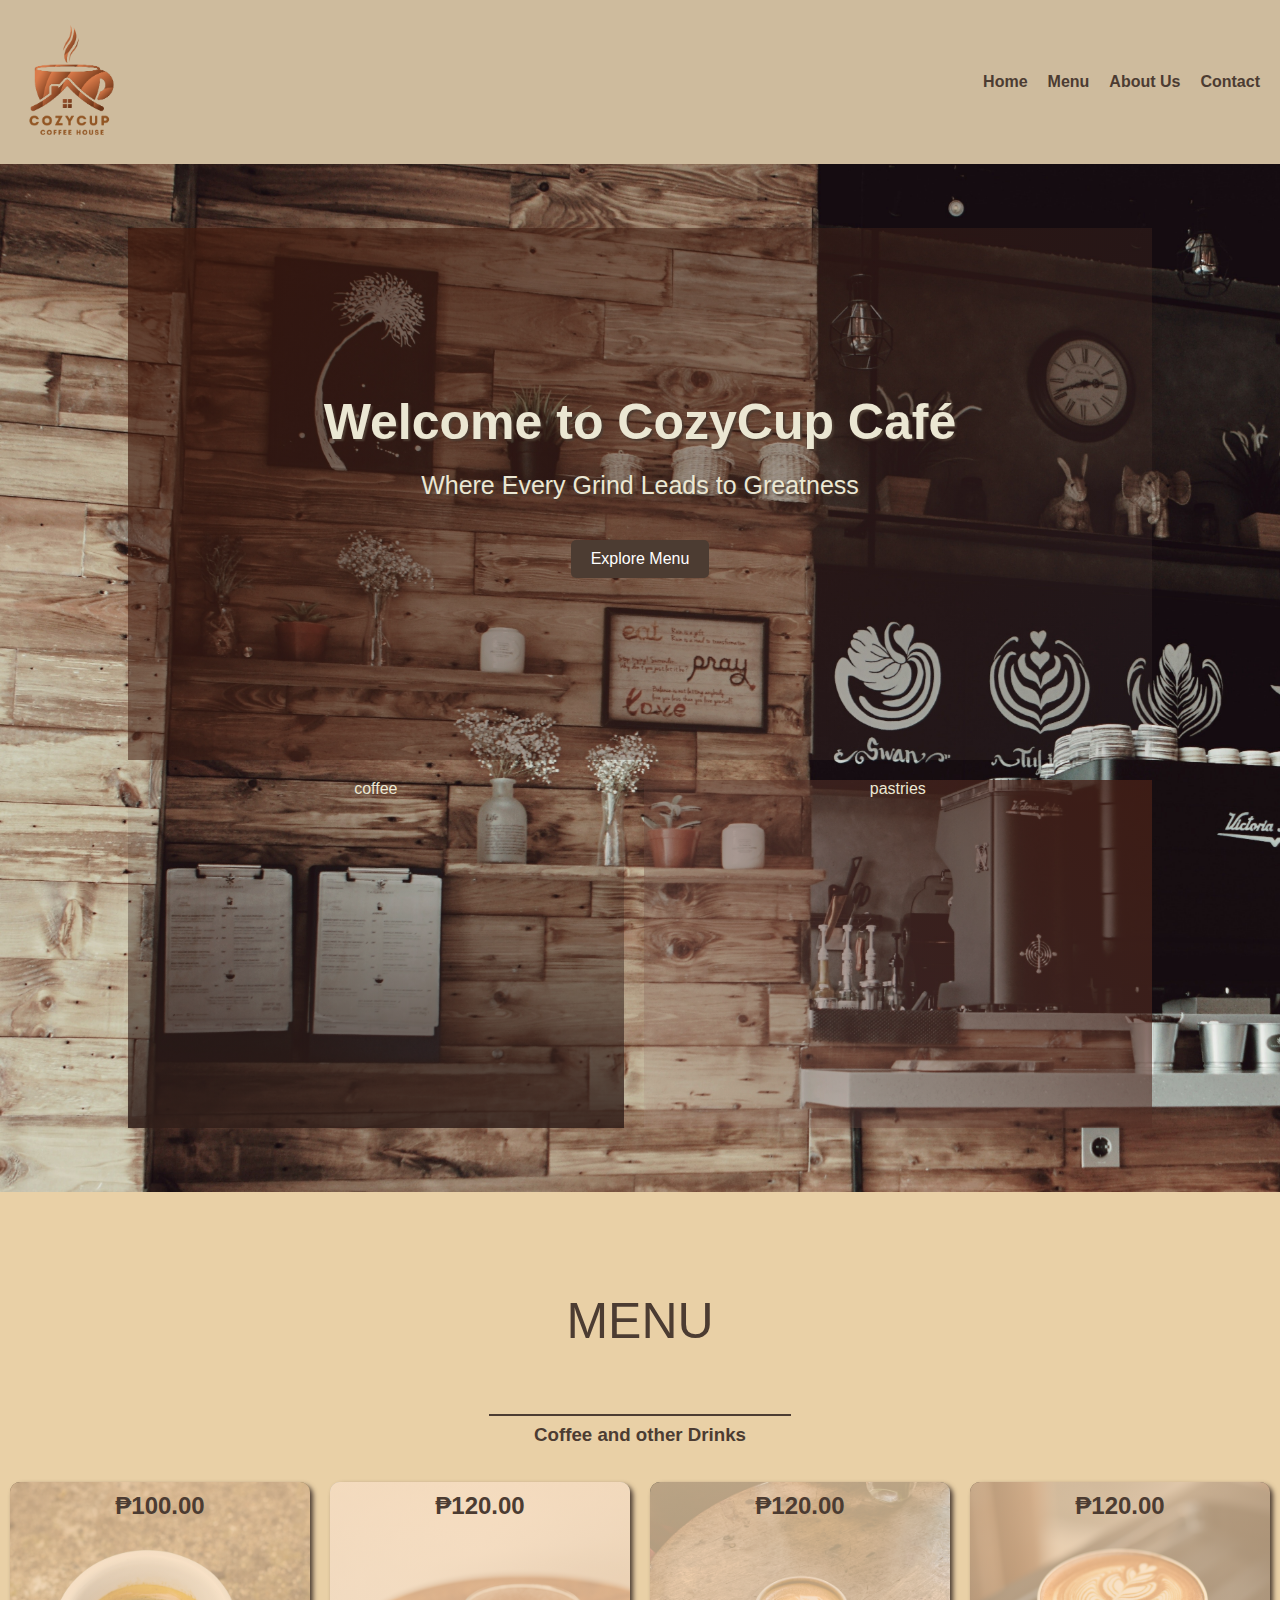
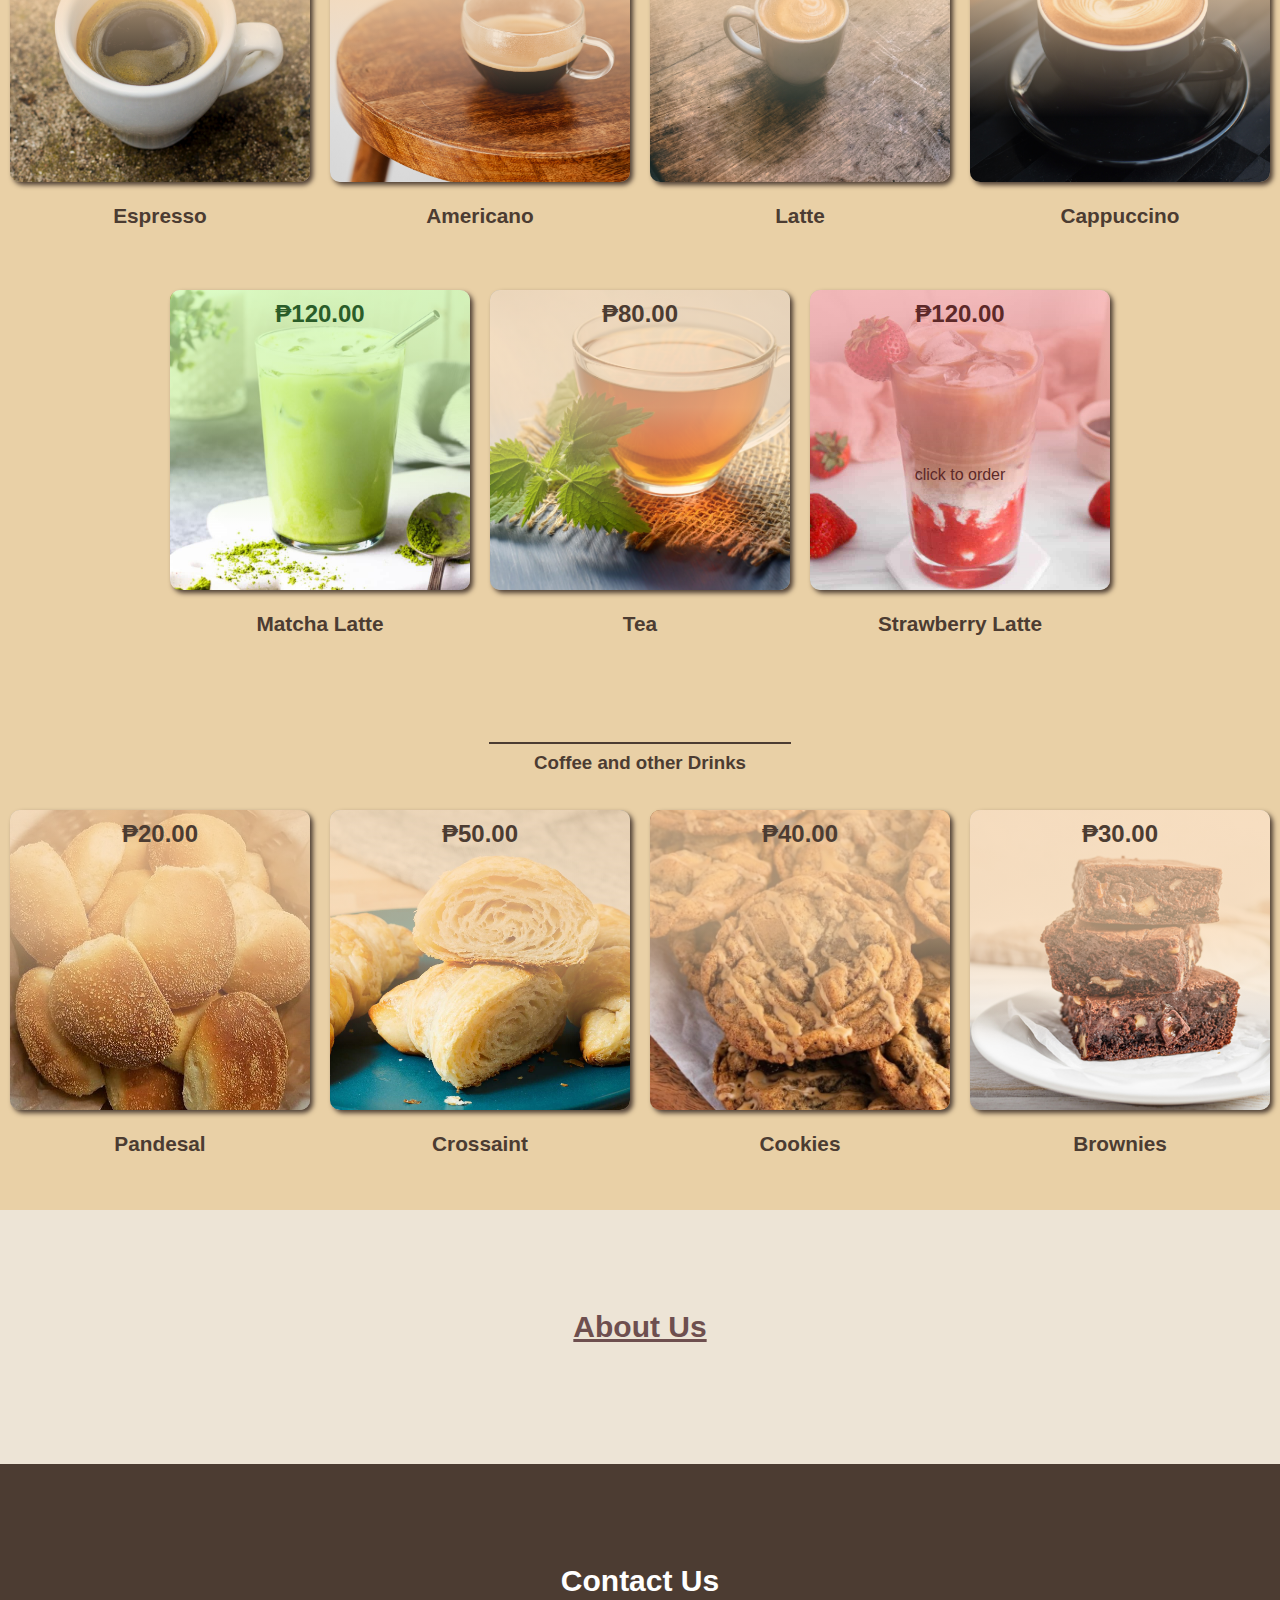
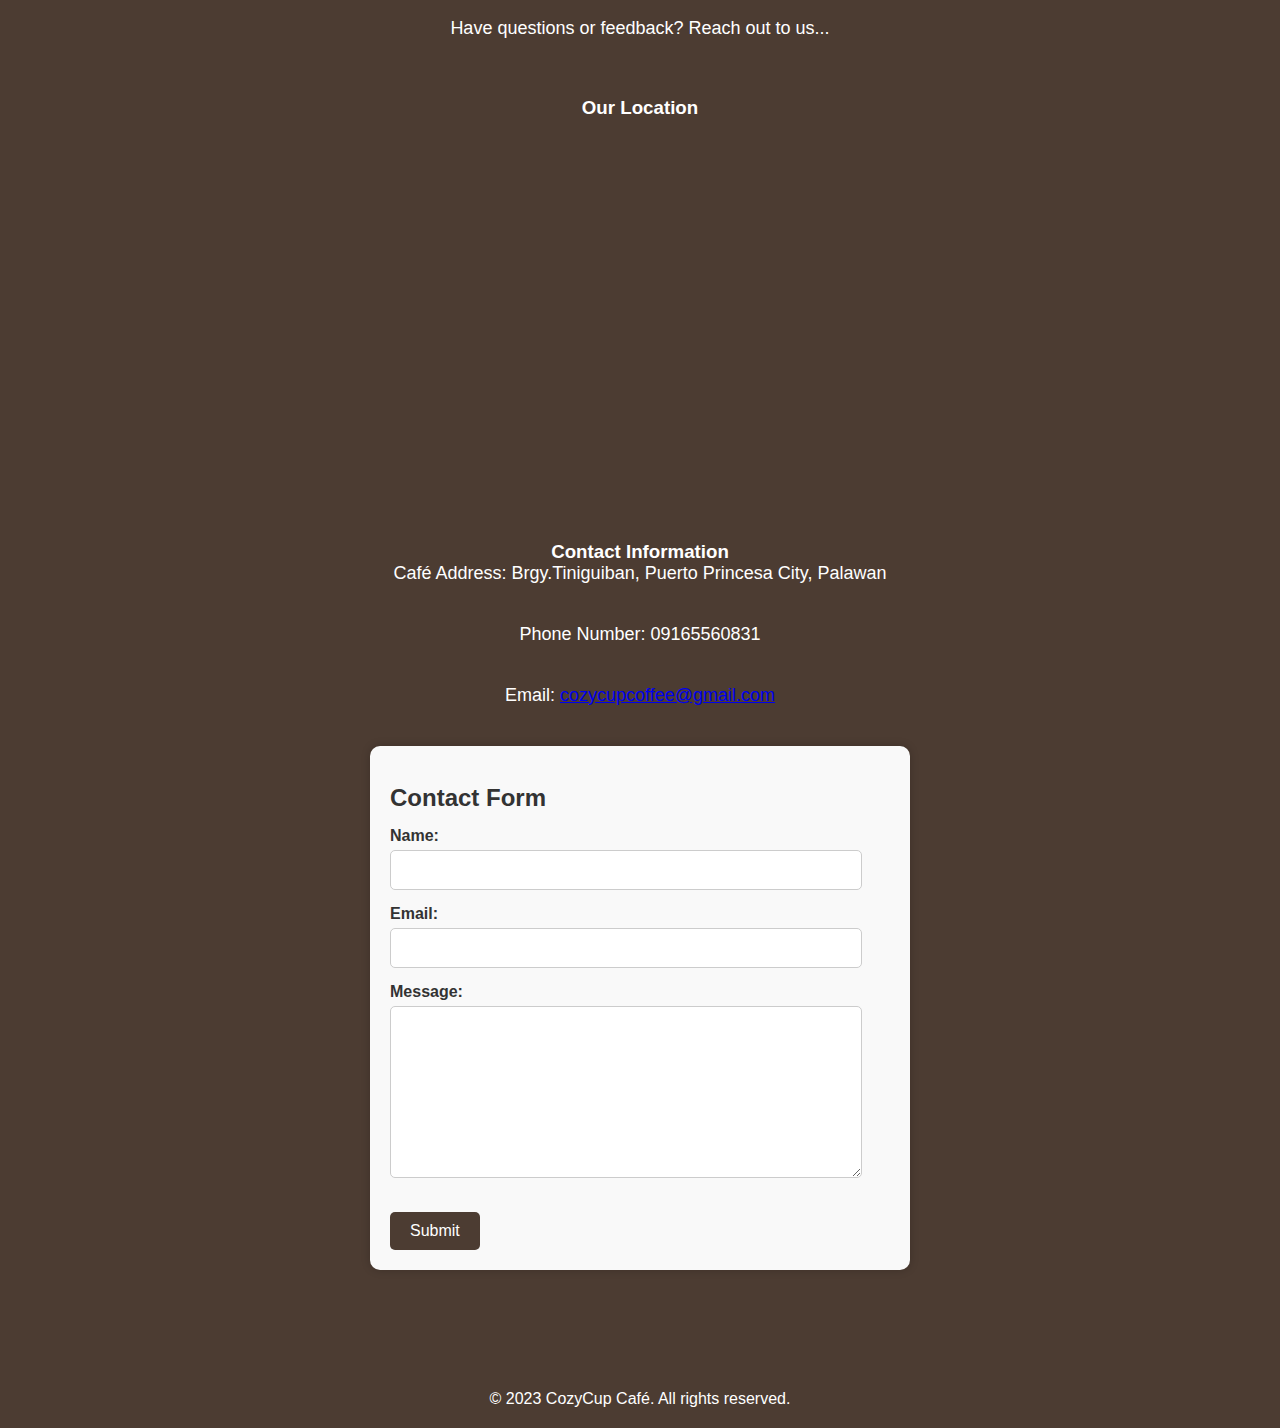
==== index.html @ 3775c86b "test feature" ====
<!DOCTYPE html>
<html lang="en">
<head>
    <meta charset="UTF-8">
    <meta name="viewport" content="width=device-width, initial-scale=1.0">
    <link rel="stylesheet" href="css/styles.css">
    <title>CozyCup Café</title>
    <script src="script.js"></script>
</head>
<body>
    <header>
        <nav>
            <div class="logo">
                <img src="img/logo.png" alt="CozyCup Café Logo">
            </div>
            <ul>
                <li><a href="#home">Home</a></li>
                <li><a href="#menu">Menu</a></li>
                <li><a href="#about">About Us</a></li>
                <li><a href="#contact">Contact</a></li>
            </ul>
        </nav>
    </header>

    <section id="home" class="hero">
        <div class="home_section home_text">
            <h1>Welcome to CozyCup Café</h1>
            <p>Where Every Grind Leads to Greatness</p>
            <a href="#menu" class="cta-button">Explore Menu</a><br>
        </div>
        <div class="home_section home_coffee">
            coffee
        </div>
        <div class="home_section home_pastries">
            pastries
        </div>
    </section>

    <section id="menu" class="menu">
        <h2>MENU</h2>
        <div class="items">
            <br><br>
            <hr class="divider">
            <h3>Coffee and other Drinks</h3>
            <br><br>
            <div class="item_group">

                <div class="item" onclick="showOnClick('espresso')">
                    <img class="menu_img" src="img/menu/espresso.jpg">
                    <div class="item_label">
                            <p class="price">₱100.00</p><br>
                            <p class="description">Concentrated coffee shot brewed by forcing hot water through finely-ground coffee beans<br><br>click to order</p>
                    </div>
                    <div class="option" id="espresso" onclick="alertOrder('espresso')">
                        <div class="option_btn btn_hot">hot</div>
                        <div class="option_btn btn_iced">iced</div>
                    </div>
                    <br><br><p class="item_name">Espresso</p>
                </div>
                <div class="item" onclick="showOnClick('americano')">

                    <img class="menu_img" src="img/menu/americano.jpg">
                    <div class="item_label">
                        <p class="price">₱120.00</p><br>
                        <p class="description">Created by adding hot water to espresso, resulting in a milder flavor<br><br>click to order</p>
                    </div>
                    <div class="option" id="americano" onclick="alertOrder('americano')">
                        <div class="option_btn btn_hot">hot</div>
                        <div class="option_btn btn_iced">iced</div>
                    </div>
                    <br><br><p class="item_name">Americano</p>
                </div>
                <div class="item" onclick="showOnClick('latte')">
                    <img class="menu_img" src="img/menu/latte.jpg">
                    <div class="item_label">
                        <p class="price">₱120.00</p><br>
                        <p class="description">Consists of espresso and a larger amount of steamed milk, usually with a small layer of milk foam<br><br>click to order</p>
                    </div>
                    <div class="option" id="latte" onclick="alertOrder('latte')">
                        <div class="option_btn btn_hot">hot</div>
                        <div class="option_btn btn_iced">iced</div>
                    </div>
                    <br><br><p class="item_name">Latte</p>
                </div>
                <div class="item" onclick="showOnClick('cappuccino')">
                    <img class="menu_img" src="img/menu/cappuccino.jpg">
                    <div class="item_label">
                        <p class="price">₱120.00</p><br>
                        <p class="description">Made with equal parts of espresso, steamed milk, and milk foam, offering a balanced and frothy texture<br><br>click to order</p>
                    </div>
                    <div class="option" id="cappuccino" onclick="alertOrder('cappuccino')">
                        <div class="option_btn btn_hot">hot</div>
                        <div class="option_btn btn_iced">iced</div>
                    </div>
                    <br><br><p class="item_name">Cappuccino</p>
                </div>
            </div>
            <br><br><br><br><br><br>
            <div class="item_group">

                <div class="item" onclick="showOnClick('matcha_latte')">
                    <img class="menu_img" src="img/menu/matcha_latte.jpg">
                    <div class="item_label" style="color:#2a5d29 ; background-image: linear-gradient(rgba(205, 251, 173, 0.7), rgba(203, 241, 157, 0.65), rgba(234, 251, 173, 0));
                    ;">
                            <p class="price">₱120.00</p><br>
                            <p class="description">Made from matcha powder and milk. Matcha is a finely ground, vibrant green tea powder made from shade-grown tea leaves <br><br>click to order</p>
                    </div>
                    <div class="option" id="matcha_latte" onclick="alertOrder('matcha_latte')" style="background-color: #2a5d2998; color: #c0ffb0">
                        ORDER
                    </div>
                    <br><br><p class="item_name">Matcha Latte</p>
                </div>
                <div class="item" onclick="showOnClick('tea')">
                    <img class="menu_img" src="img/menu/tea.jpg">
                    <div class="item_label">
                            <p class="price">₱80.00</p><br>
                            <p class="description">Beverage made by steeping dried tea leaves or herbal blends in hot water. It has been enjoyed for centuries<br><br>click to order</p>
                    </div>
                    <div class="option" id="tea" onclick="alertOrder('matcha_latte')" style="background-color: #38220d98; color: #d1c09b">
                        ORDER
                    </div>
                    <br><br><p class="item_name">Tea</p>
                </div>
                <div class="item" onclick="showOnClick('strawberry_latte')">
                    <img class="menu_img" src="img/menu/starwberry_latte.jpg">
                    <div class="item_label" style="color:#5d2929 ; background-image: linear-gradient(rgba(251, 173, 173, 0.7), rgba(241, 157, 157, 0.65), rgba(251, 173, 173, 0));
                    ;">
                            <p class="price">₱120.00</p><br>
                            <p class="description"> Flavorful and colorful beverage that combines the essence of strawberries with the creamy texture of a traditional latte.</p> <br><br>click to order</p>
                    </div>
                    <div class="option" id="strawberry_latte" onclick="alertOrder('strawberry_latte')" style="background-color: #a0464698; color: #fdbebe">
                        ORDER
                    </div>
                    <br><br><p class="item_name">Strawberry Latte</p>
                </div>
            </div>
            <br><br><br><br><br><br>
            <br><br>
            <hr class="divider">
            <h3>Coffee and other Drinks</h3>
            <br><br>
            <div class="item_group">

                <div class="item" onclick="showOnClick('pandesal')">
                    <img class="menu_img" src="img/menu/pastry/pandesal.jpg">
                    <div class="item_label">
                            <p class="price">₱20.00</p><br>
                            <p class="description">Soft and slightly sweet bread roll that is often enjoyed as a breakfast item or a snack. It is typically made from simple ingredients such as flour, yeast, sugar, salt, and water. <br><br>click to order</p>
                    </div>
                    <div class="option" id="pandesal" onclick="alertOrder('pandesal')">
                        ORDER
                    </div>
                    <br><br><p class="item_name">Pandesal</p>
                </div>
                <div class="item" onclick="showOnClick('crossaint')">
                    <img class="menu_img" src="img/menu/pastry/crossaint.jpg">
                    <div class="item_label">
                            <p class="price">₱50.00</p><br>
                            <p class="description">Flaky and buttery pastry that originated in France. It is known for its distinctive crescent shape and delicious, layered texture. Croissants are a popular breakfast item and pastry around the world. <br><br>click to order</p>
                    </div>
                    <div class="option" id="crossaint" onclick="alertOrder('crossaint')">
                        ORDER
                    </div>
                    <br><br><p class="item_name">Crossaint</p>
                </div>
                <div class="item" onclick="showOnClick('cookies')">
                    <img class="menu_img" src="img/menu/pastry/cookies.jpg">
                    <div class="item_label">
                            <p class="price">₱40.00</p><br>
                            <p class="description">Baked treats that come in a variety of flavors, textures, and shapes. They are a popular dessert and snack option enjoyed by people of all ages around the world. <br><br>click to order</p>
                    </div>
                    <div class="option" id="cookies" onclick="alertOrder('cookies')">
                        ORDER
                    </div>
                    <br><br><p class="item_name">Cookies</p>
                </div>
                <div class="item" onclick="showOnClick('brownies')">
                    <img class="menu_img" src="img/menu/pastry/brownies.jpg">
                    <div class="item_label">
                            <p class="price">₱30.00</p><br>
                            <p class="description">Baked dessert that are known for their rich, fudgy, and chocolatey flavor. They are typically characterized by their dense and moist texture. <br><br>click to order</p>
                    </div>
                    <div class="option" id="brownies" onclick="alertOrder('brownies')">
                        ORDER
                    </div>
                    <br><br><p class="item_name">Brownies</p>
                </div>
            </div>
        </div>
    </section>

    <section id="about" class="about">
        <h2><a href="about.html" style="color: rgb(110, 79, 79); text-decoration: none;"><u>About Us</u></a></h2>
    </section>
    

    <section id="contact" class="contact">
        <h2>Contact Us</h2>
        <p>Have questions or feedback? Reach out to us...</p>

        <section id="location" class="location">
            <br>
            <h3>Our Location</h3>
            <div class="map">
                <iframe src="https://www.google.com/maps/embed?pb=!1m18!1m12!1m3!1d1196.7706620852528!2d118.7338401246605!3d9.778127003080304!2m3!1f0!2f0!3f0!3m2!1i1024!2i768!4f13.1!3m3!1m2!1s0x33b56308fbe5d3b9%3A0xa88cba1de1384e9a!2sInformation%20Technology%20Building%2C%20Palawan%20State%20University%20Main%20Campus%2C%20Puerto%20Princesa%2C%205300%20Palawan!5e0!3m2!1sen!2sph!4v1693116958737!5m2!1sen!2sph" width="400" height="400" style="border:0;" allowfullscreen="" loading="lazy" referrerpolicy="no-referrer-when-downgrade"></iframe>
            </div>
        </section>

        <section id="contact-info" class="contact-info">
            <br>
            <h3>Contact Information</h3>
            <p>Café Address: Brgy.Tiniguiban, Puerto Princesa City, Palawan</p>
            <p>Phone Number: 09165560831</p>
            <p>Email: <a href="mailto:cozycupcoffee@gmail.com">cozycupcoffee@gmail.com</a></p>
        </section>

        <section id="contact-form" class="contact-form">
            <br>
            <h3>Contact Form</h3>
            <form action="your-server-script.php" method="post">
                <label for="name">Name:</label>
                <input type="text" id="name" name="name" required>
                <br>

                <label for="email">Email:</label>
                <input type="email" id="email" name="email" required>
                <br>

                <label for="message">Message:</label>
                <textarea id="message" name="message" rows="4" required></textarea>
                <br>

                <button type="submit">Submit</button>
            </form>
        </section>
    </section>

    <footer>
        <p>&copy; 2023 CozyCup Café. All rights reserved.</p>
    </footer>
</body>
</html>
---- css/styles.css ----
/* Reset some default styles */
body, h1, h2, h3, p, ul, li {
    margin: 0;
    padding: 0;
}

body {
    font-family: Arial, sans-serif;
    background-color: #f8f2e0;
    color: #4c3c32;
}

header {
    background-color: #cebb9d;
    box-shadow: 0 2px 5px rgba(0, 0, 0, 0.1);
    padding: 20px;
}

nav {
    display: flex;
    justify-content: space-between;
    align-items: center;
}

.logo img {
    max-width: 100px;
}

nav ul {
    list-style: none;
    display: flex;
    gap: 20px;
}

nav a {
    text-decoration: none;
    color: #4c3c32;
    font-weight: bold;
    transition: color 0.3s;
}

nav a:hover {
    color: #7e685b;
}

.hero {
    text-align: center;
    padding: 150px 0;
    background-image: url('../img/hero-bg.jpg');
    background-size: cover;
    color: rgb(235, 231, 211);
    height: 100vh;
}
/* Panolino Home start*/
.hero{
    display: grid;
    row-gap: 20px;
    column-gap: 20px;
    padding: 5% 10% 5% 10%;
}
.home_section{
    width: 30%;
}
.home_text{
    grid-column-start: 1;
    grid-column-end: 3;
    grid-row: 1;
    width: 100%;
    height: 100%;
    display: flex;
    flex-direction: column;
    justify-content: center;
    align-items: center;

    background-image: linear-gradient(-45deg,rgba(101, 93, 90, 0.124), rgba(63, 26, 14, 0.746));
}
.home_coffee{
    grid-column: 1;
    grid-row: 2;
    width: 100%;
    height:100%;

    background-image: linear-gradient(rgba(132, 120, 114, 0), rgba(48, 30, 25, 0.851));
}
.home_pastries{
    grid-column: 2;
    grid-row: 2;
    width: 100%;
    height: 100%;

    
    background-image: linear-gradient(45deg,rgba(179, 148, 140, 0.198), rgba(69, 31, 22, 0.815));
}

/* Panolino Home end */
.hero h1 {
    font-size: 50px;
    margin-bottom: 20px;
    text-shadow: 2px 2px 2px #4c3c32;
}

.hero p {
    font-size: 25px;
    margin-bottom: 40px;
    text-shadow: 2px 2px 2px #4c3c32;
}

.cta-button {
    display: inline-block;
    padding: 10px 20px;
    background-color: #4c3c32;
    color: white;
    text-decoration: none;
    border-radius: 5px;
}

.cta-button:hover {
    background-color: #7e685b;
}

.menu {
    height: fit-content;
    padding: 100px 0;
    text-align: center;
    background-color: #e9d0a6;

}

.menu h2 {
    font-size: 50px;
    margin-bottom: 20px;
    font-weight: 100;
}

/* Panolino MENU start*/

.items{
    /*  */
}
.item_group{
    display: flex;
    flex-direction: row;
    justify-content: center;
}
.item{
    position: relative;
    height: 300px;
    width: 300px;
    background-color: #4c3c3245;
    margin: 0 10px 0 10px;
    box-shadow: 3px 3px 5px#4c3c32;
    border-radius: 10px;
}
.menu_img{
    width: 100%;
    border-radius: 10px;

    overflow: hidden;
    position: relative;

    transition: transform 500ms ease-in-out;
}
.item_name{
    font-size: 1.3rem;
    font-weight: bold;
}
/* TEXTS start */
.item_label{
    height: 75%;
    width: 100%;
    border-radius: 10px;

    position: absolute;
    top: 0;
    left: 0;
    z-index: 1;

    background-image: linear-gradient(rgba(251, 215, 173, 0.7), rgba(251, 215, 173, 0.65), rgba(251, 215, 173, 0.0));

    display: flex;
    flex-direction: column;
    padding-top: 10px;
}
.price{
    font-size: 1.5rem;
    font-weight: 600;
}
.description{
    font-size: 1.1rem;
    opacity: 0;
}
.option{
    height: 25%;
    width: 100%;
    border-radius: 10px;

    position: absolute;
    bottom: 0;
    left: 0;
    z-index: 1;

    background-color: #805e3cac;
    color: #e9d1aa;
    font-weight: bold;

    display: none;
    flex-direction: row;
    justify-content: space-evenly;
    align-items: center;
}
.option_btn{
    width: 20%;
    height: 60%;
    display: flex;
    align-items: center;
    justify-content: center;
    border-radius: 5px 5px 20px 20px;
    transition-duration: 2500ms;
    transition-timing-function: cubic-bezier();
}
.option_btn:hover{
    box-shadow: inset 0 -35px 0 rgba(93, 71, 42, 0.819);
    color: #f8f2e0;
}
.btn_hot{
    background-color: #fff0cc;
    color: rgb(228, 179, 93);
}
.btn_iced{
    background-color: #ffe5cb;
    color: rgb(124, 162, 152);
}
/* TEXTS end */
/* Menu label animation start*/

/* IMPLEMENTATION */

.item:hover .description{
    animation-name: full_opacity;
    animation-duration: 1000ms;
    animation-timing-function: cubic-bezier();
    animation-fill-mode: forwards;
}

.item:hover .menu_img{
    animation-name: lower_image_saturation;
    animation-duration: 1000ms;
    animation-fill-mode: forwards;
}

/* ANIMATION */

@keyframes full_opacity {
    from {opacity: 0;}
    to {opacity: 1;}
}

@keyframes lower_image_saturation {
    from {filter: saturate(100%);}
    to {filter: saturate(30%);}
}
@keyframes increase_size {
    from {height: 300px; width: 300px;}
    to {height: 310px; width: 310px}
}

/* Menu label animation end*/

.divider{
    width: 300px;
    border: 1px solid #4c3c32;
}

/* Panolino MENU end */

.about {
    padding: 100px 0;
    text-align: center;
    background-color: #ede4d6;
}

.about h2 {
    font-size: 30px;
    margin-bottom: 20px;
}

.about p {
    font-size: 18px;
    max-width: 800px;
    margin: 0 auto;
}

.contact {
    padding: 100px 0;
    text-align: center;
    background-color: #4c3c32;
    color: white;
}

.contact h2 {
    font-size: 30px;
    margin-bottom: 20px;
}

.contact p {
    font-size: 18px;
    margin-bottom: 40px;
}

/* Contact Form Styling */
/* Contact Form Styling */
.contact-form {
    background-color: #f9f9f9;
    padding: 20px;
    border-radius: 10px;
    box-shadow: 0px 0px 10px rgba(0, 0, 0, 0.2);
    text-align: left; /* Align form elements to the left */
    max-width: 500px; /* Adjust the maximum width as needed */
    margin: 0 auto; /* Center the form horizontally */
}

.contact-form h3 {
    font-size: 24px;
    margin-bottom: 15px;
    color: #333;
}

.contact-form label {
    display: block;
    margin-bottom: 5px;
    font-weight: bold;
    color: #333;
}

.contact-form input[type="text"],
.contact-form input[type="email"],
.contact-form textarea {
    width: 90%;
    padding: 10px;
    margin-bottom: 15px;
    border: 1px solid #ccc;
    border-radius: 5px;
    font-size: 16px; /* Increase font size for better readability */
}

.contact-form textarea {
    resize: vertical;
    min-height: 150px; /* Set a minimum height for the textarea */
}

.contact-form button {
    background-color: #4c3c32;
    color: white;
    border: none;
    padding: 10px 20px;
    border-radius: 5px;
    cursor: pointer;
    transition: background-color 0.3s ease;
    font-size: 16px; /* Increase font size for better readability */
}

.contact-form button:hover {
    background-color: #7e685b;
}

/* Style the form submit button as a block element for better alignment */
.contact-form button[type="submit"] {
    display: block;
    margin-top: 15px;
}


footer {
    background-color: #4c3c32;
    color: white;
    text-align: center;
    padding: 20px 0;
}



/* design for the "Back to Home" button for About us page*/
.back-button {
    display: inline-block;
    padding: 10px 20px;
    background-color: #4c3c32;
    color: white;
    text-decoration: none;
    border: none;
    border-radius: 5px;
    cursor: pointer;
    transition: background-color 0.3s ease, color 0.3s ease;
    margin-top: 20px;
}

.back-button a {
    text-decoration: none;
    color: white;
}

.back-button:hover {
    background-color: #7e685b;
    color: black; /* this Changes font color to black on hover */
}

/* Text alignment for paragraphs and lists */
.about p,
.about ul,
.about li {
    text-align: justify;
}
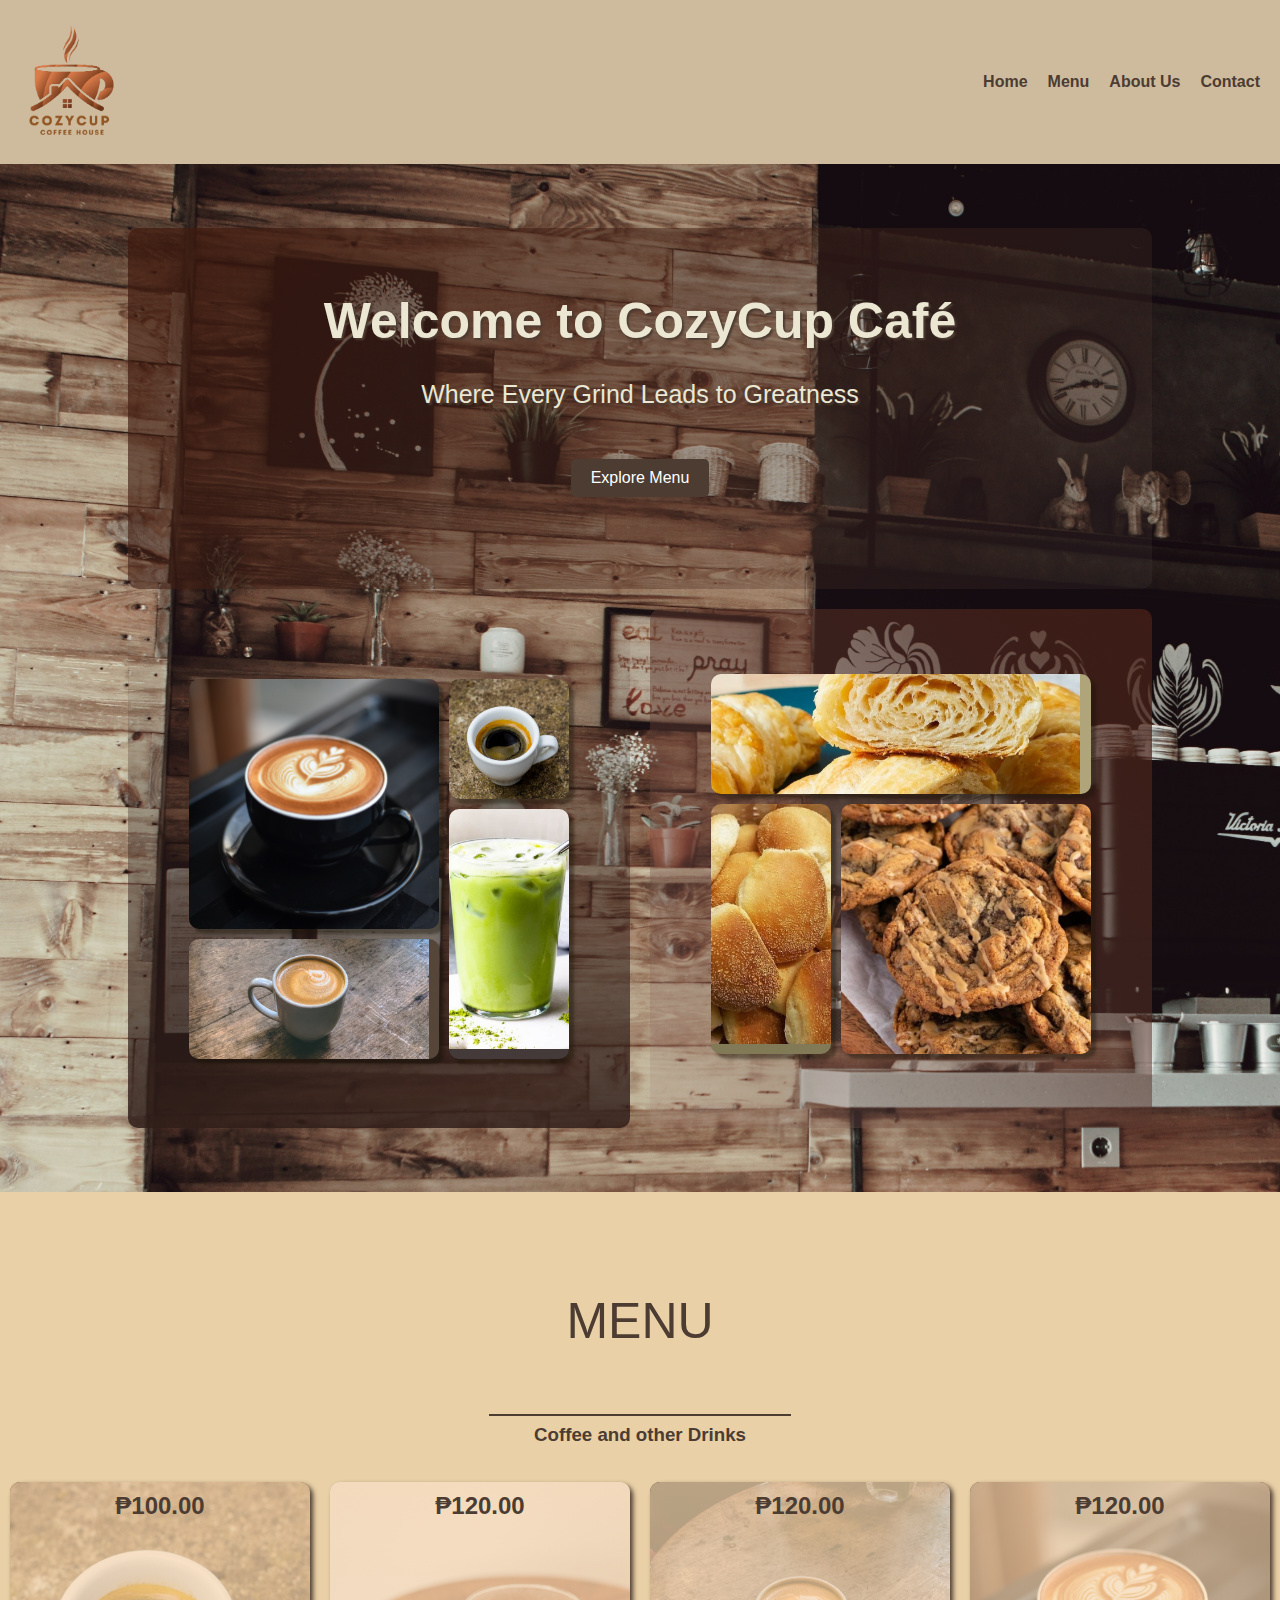
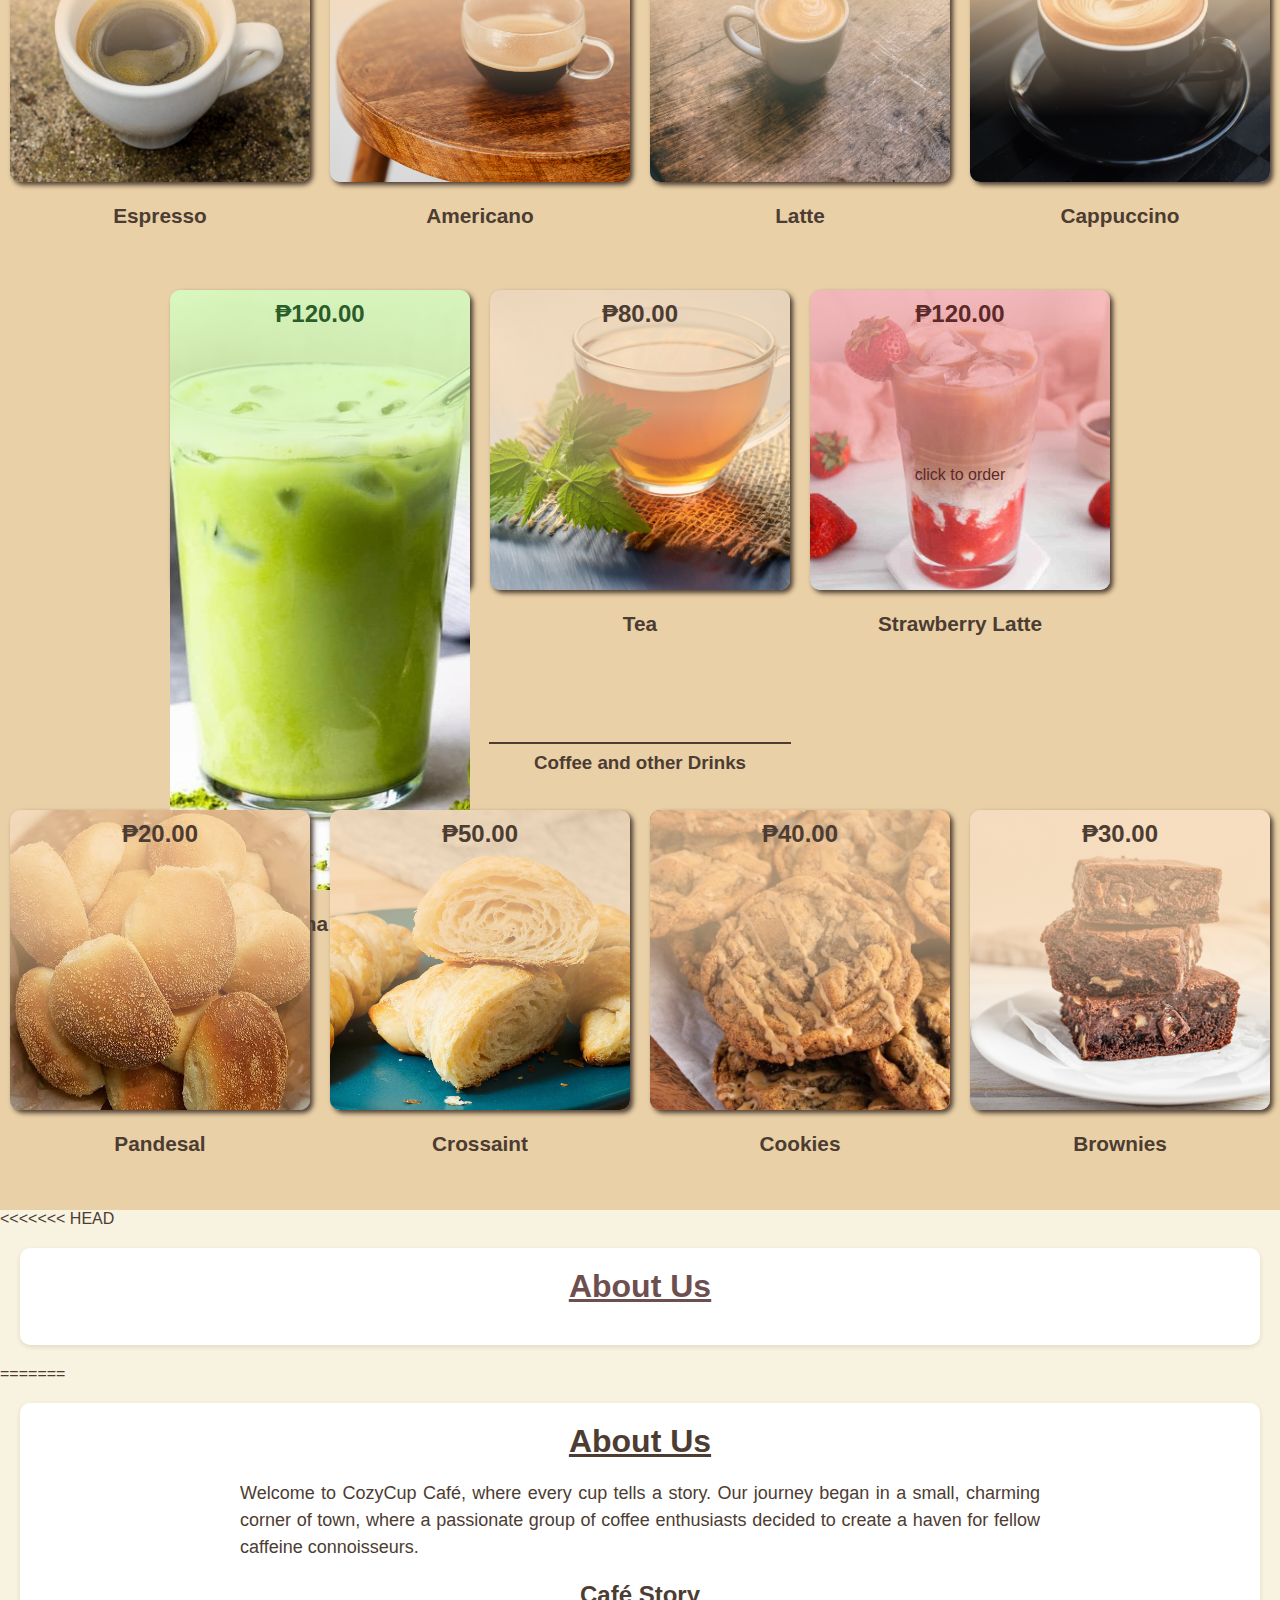
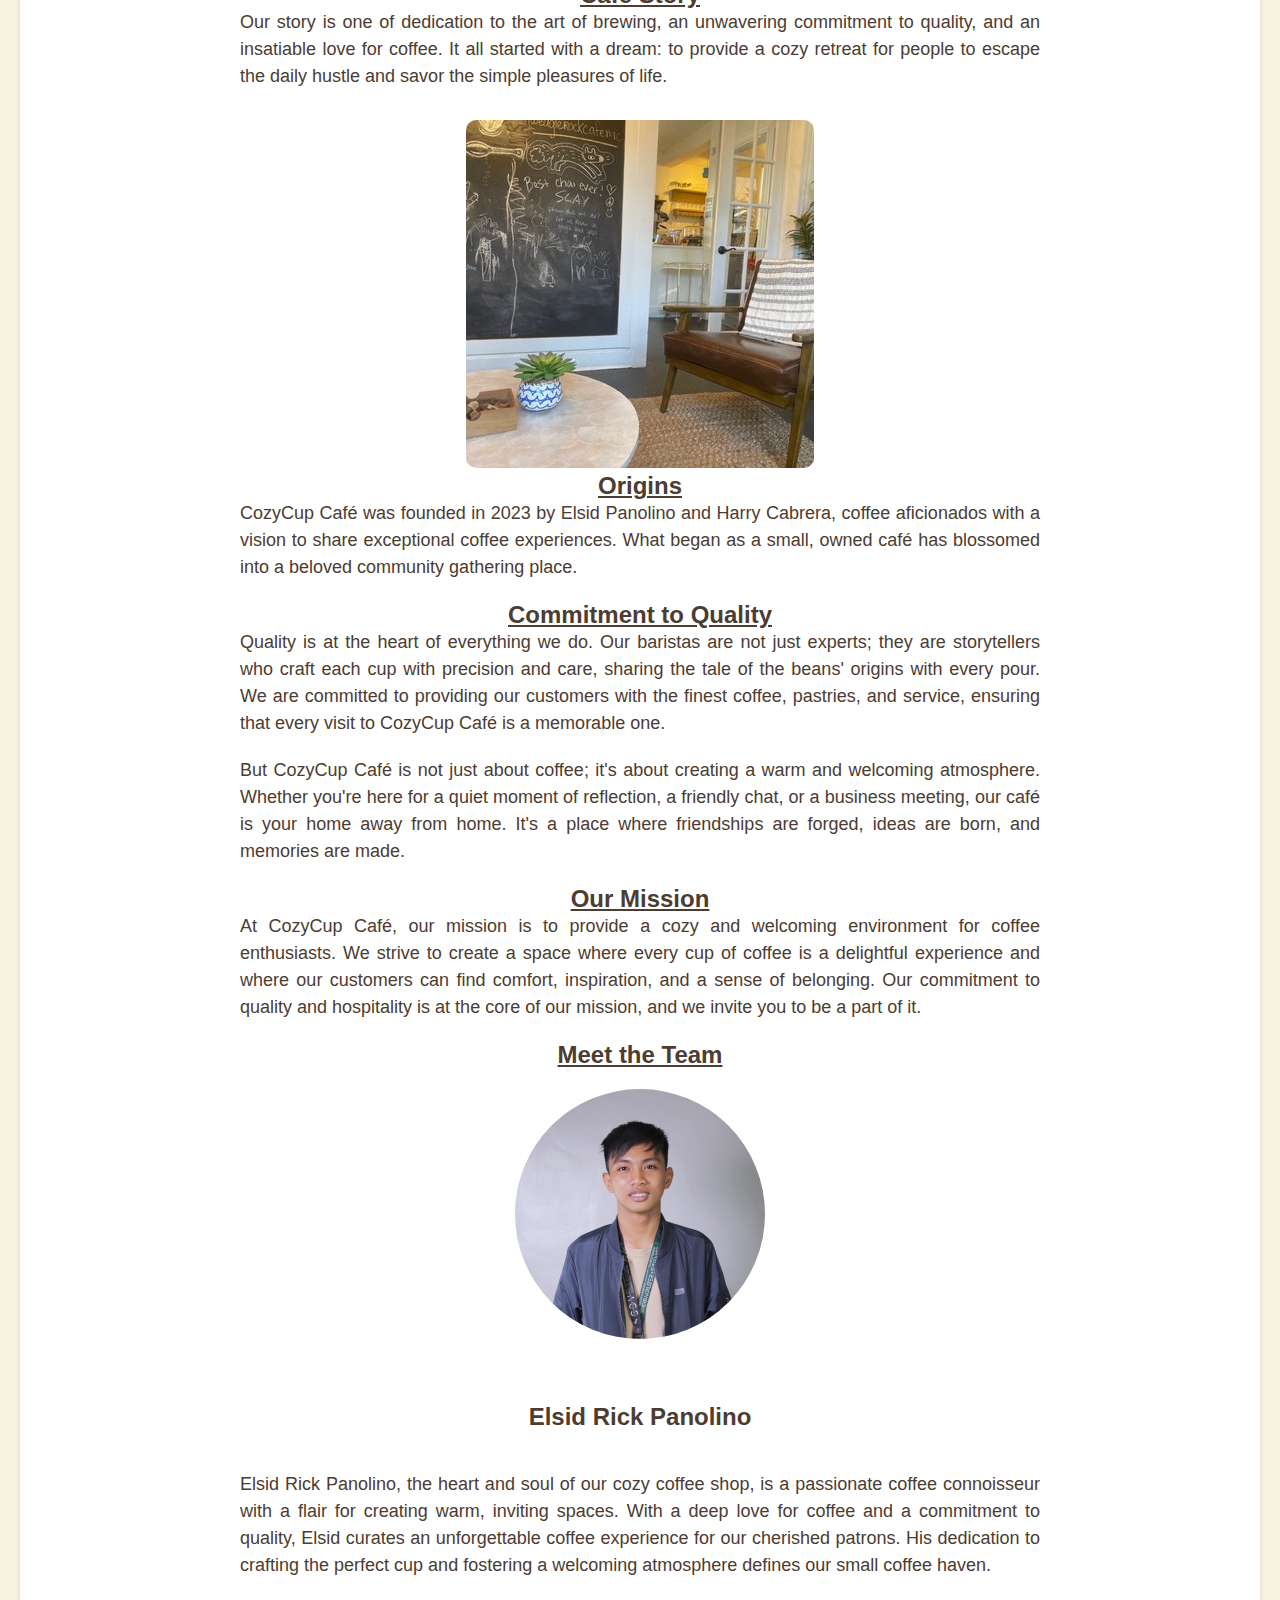
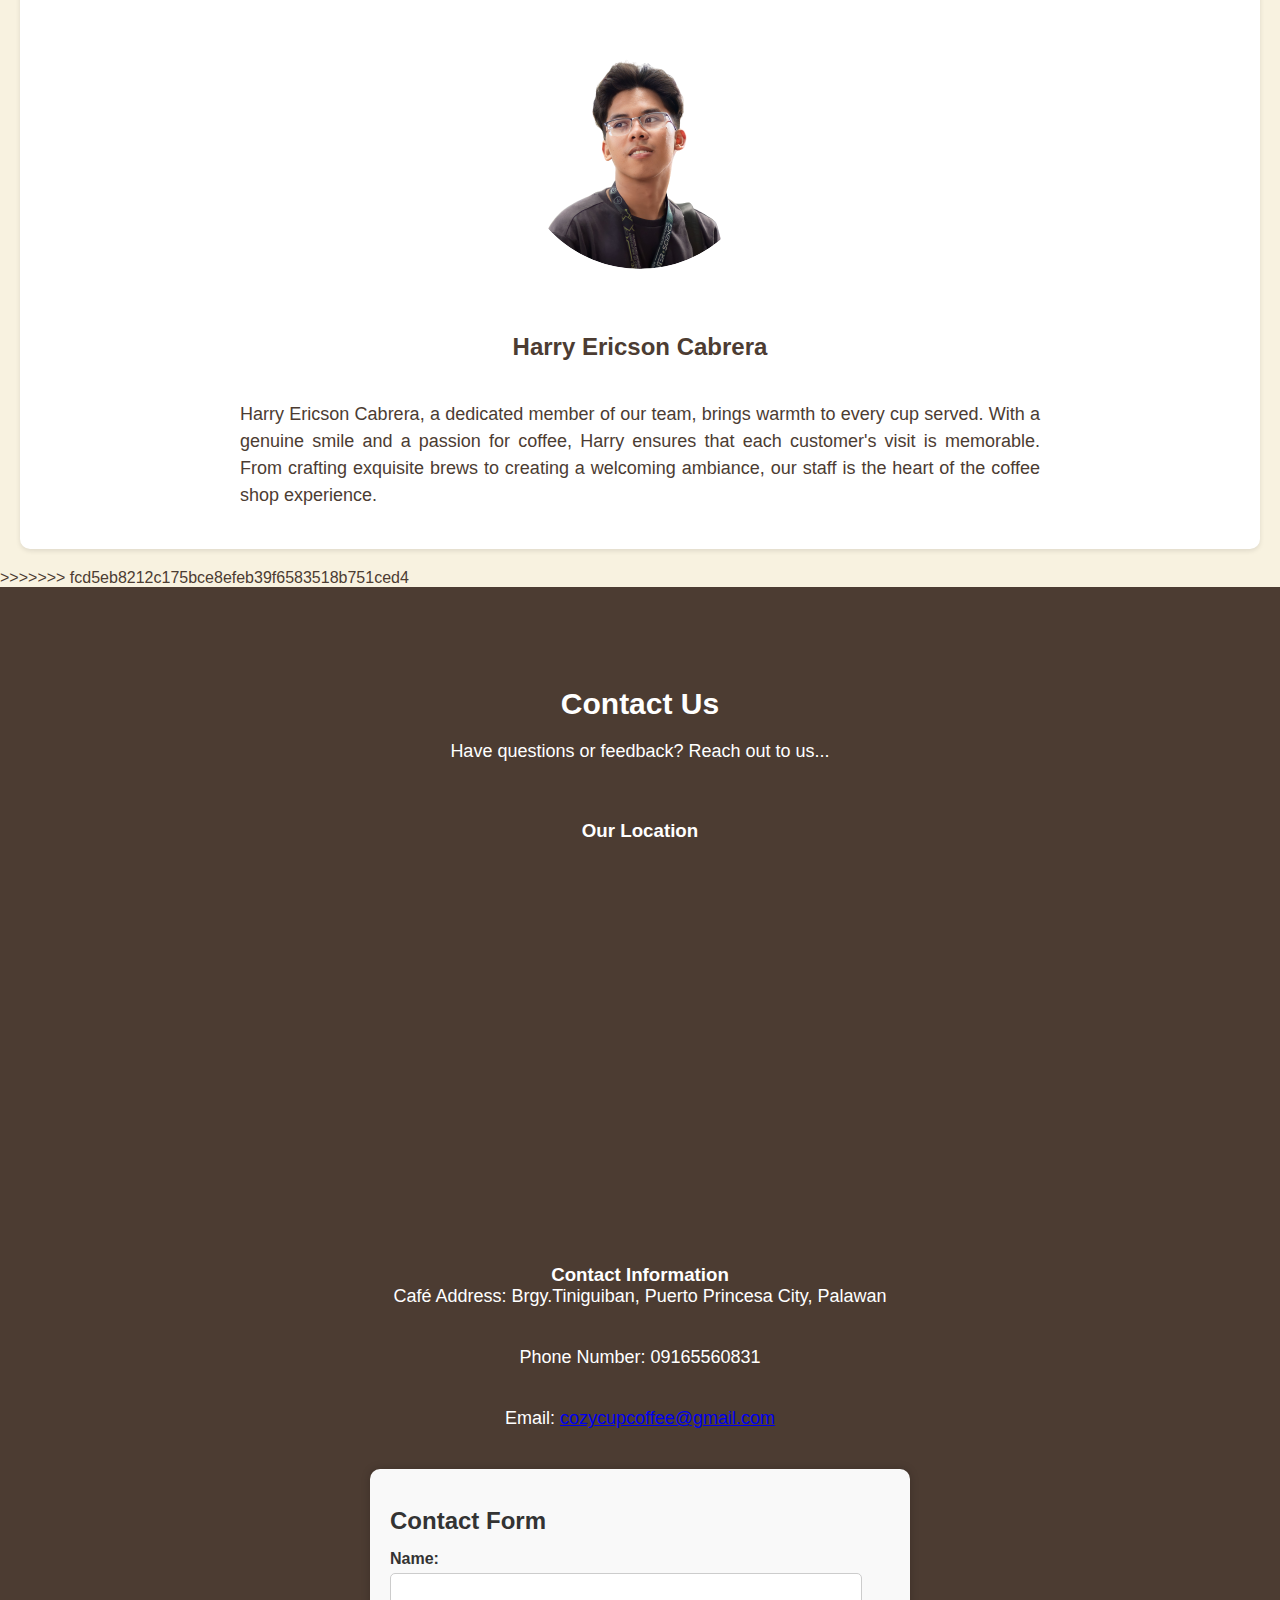
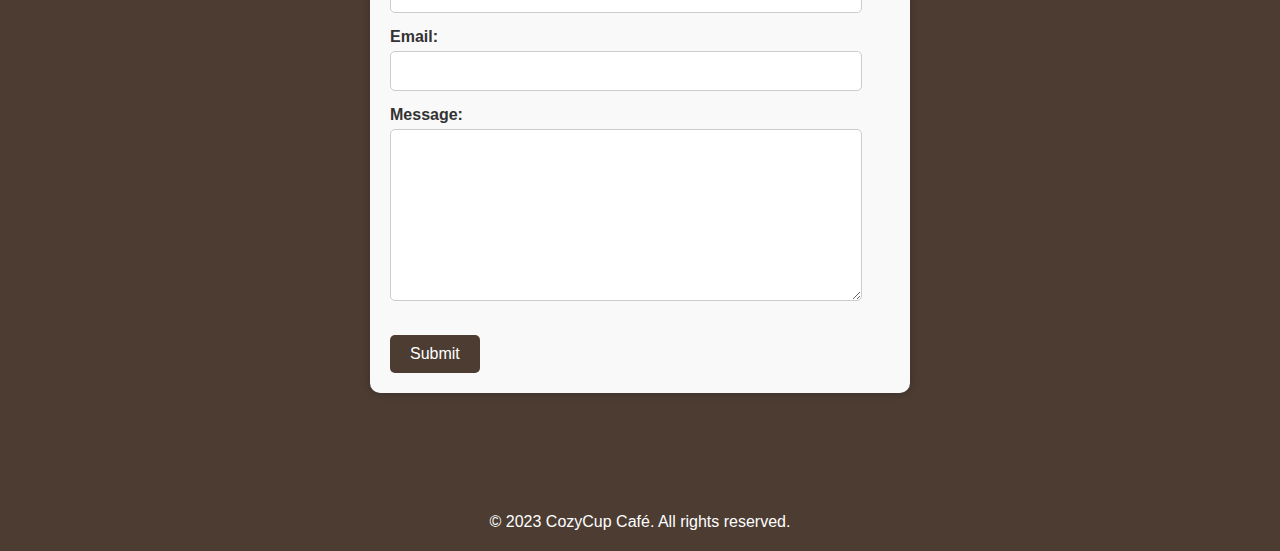
==== commit 1d1af1be: "Add products in home" ====
--- a/index.html
+++ b/index.html
@@ -7,6 +7,7 @@
     <title>CozyCup Café</title>
     <script src="script.js"></script>
 </head>
+<link rel="icon" type="image/png" href="img/logo.png">
 <body>
     <header>
         <nav>
@@ -29,10 +30,16 @@
             <a href="#menu" class="cta-button">Explore Menu</a><br>
         </div>
         <div class="home_section home_coffee">
-            coffee
-        </div>
-        <div class="home_section home_pastries">
-            pastries
+            <div class="home_img hm_img_c1"></div>
+            <div class="home_img hm_img_c2"></div>
+            <div class="home_img hm_img_c3"></div>
+            <div class="home_img hm_img_c4"></div>
+        </div>
+        <div class="home_section home_pastry">
+            <div class="home_img hm_img_p1"></div>
+            <div class="home_img hm_img_p2"></div>
+            <div class="home_img hm_img_p3"></div>
+            <div class="home_img hm_img_p4"></div>
         </div>
     </section>
 
@@ -189,9 +196,45 @@
         </div>
     </section>
 
+<<<<<<< HEAD
     <section id="about" class="about">
         <h2><a href="about.html" style="color: rgb(110, 79, 79); text-decoration: none;"><u>About Us</u></a></h2>
     </section>
+=======
+
+        <section class="about">
+            <h2>About Us</h2>
+            <p>Welcome to CozyCup Café, where every cup tells a story. Our journey began in a small, charming corner of town, where a passionate group of coffee enthusiasts decided to create a haven for fellow caffeine connoisseurs.</p>
+            
+            <h3>Café Story</h3>
+            <p>Our story is one of dedication to the art of brewing, an unwavering commitment to quality, and an insatiable love for coffee. It all started with a dream: to provide a cozy retreat for people to escape the daily hustle and savor the simple pleasures of life.</p>
+            
+            <img src="img/coffeeshop.jpg" alt="Coffee shop">
+            
+            <h3>Origins</h3>
+            <p>CozyCup Café was founded in 2023 by Elsid Panolino and Harry Cabrera, coffee aficionados with a vision to share exceptional coffee experiences. What began as a small, owned café has blossomed into a beloved community gathering place.</p>
+            
+            <h3>Commitment to Quality</h3>
+            <p>Quality is at the heart of everything we do. Our baristas are not just experts; they are storytellers who craft each cup with precision and care, sharing the tale of the beans' origins with every pour. We are committed to providing our customers with the finest coffee, pastries, and service, ensuring that every visit to CozyCup Café is a memorable one.</p>
+            
+            <p>But CozyCup Café is not just about coffee; it's about creating a warm and welcoming atmosphere. Whether you're here for a quiet moment of reflection, a friendly chat, or a business meeting, our café is your home away from home. It's a place where friendships are forged, ideas are born, and memories are made.</p>
+            
+            <h3>Our Mission</h3>
+            <p>At CozyCup Café, our mission is to provide a cozy and welcoming environment for coffee enthusiasts. We strive to create a space where every cup of coffee is a delightful experience and where our customers can find comfort, inspiration, and a sense of belonging. Our commitment to quality and hospitality is at the core of our mission, and we invite you to be a part of it.</p>
+            
+            <h3>Meet the Team</h3>
+            
+            <div class="team">
+                <img src="img/elsid.jpg" alt="Elsid" height="250">
+                <h5>Elsid Rick Panolino</h5>
+                <p>Elsid Rick Panolino, the heart and soul of our cozy coffee shop, is a passionate coffee connoisseur with a flair for creating warm, inviting spaces. With a deep love for coffee and a commitment to quality, Elsid curates an unforgettable coffee experience for our cherished patrons. His dedication to crafting the perfect cup and fostering a welcoming atmosphere defines our small coffee haven.</p>
+                
+                <img src="img/harry.png" alt="Harry" height="250">
+                <h5>Harry Ericson Cabrera</h5>
+                <p>Harry Ericson Cabrera, a dedicated member of our team, brings warmth to every cup served. With a genuine smile and a passion for coffee, Harry ensures that each customer's visit is memorable. From crafting exquisite brews to creating a welcoming ambiance, our staff is the heart of the coffee shop experience.</p>
+            </div>
+        </section>
+>>>>>>> fcd5eb8212c175bce8efeb39f6583518b751ced4
     
 
     <section id="contact" class="contact">
--- a/css/styles.css
+++ b/css/styles.css
@@ -60,6 +60,13 @@
 }
 .home_section{
     width: 30%;
+}
+.home_section{
+    width: 30%;
+    display: grid;
+    grid-template-columns: 1fr 1fr;
+    grid-template-rows: 1fr 1fr;
+    gap: 10px;
 }
 .home_text{
     grid-column-start: 1;
@@ -71,6 +78,7 @@
     flex-direction: column;
     justify-content: center;
     align-items: center;
+    border-radius: 10px;
 
     background-image: linear-gradient(-45deg,rgba(101, 93, 90, 0.124), rgba(63, 26, 14, 0.746));
 }
@@ -79,17 +87,29 @@
     grid-row: 2;
     width: 100%;
     height:100%;
+    border-radius: 10px;
 
     background-image: linear-gradient(rgba(132, 120, 114, 0), rgba(48, 30, 25, 0.851));
-}
-.home_pastries{
+    display: grid;
+    justify-content: center;
+    align-content: center;
+    grid-template-columns: 120px 120px 120px;
+    grid-template-rows: 120px 120px 120px;
+}
+.home_pastry{
     grid-column: 2;
     grid-row: 2;
     width: 100%;
     height: 100%;
-
+    border-radius: 10px;
     
     background-image: linear-gradient(45deg,rgba(179, 148, 140, 0.198), rgba(69, 31, 22, 0.815));
+
+    display: grid;
+    justify-content: center;
+    align-content: center;
+    grid-template-columns: 120px 120px 120px;
+    grid-template-rows: 120px 120px 120px;
 }
 
 /* Panolino Home end */
@@ -117,6 +137,93 @@
 .cta-button:hover {
     background-color: #7e685b;
 }
+
+.home_img{
+    border-radius: 10px;
+    box-shadow: 5px 5px 3px #1a14086e;
+}
+.hm_img_c1{
+    background-image: url("../img/menu/cappuccino.jpg");
+    background-color: #ffb300;
+    grid-row-start: 1;
+    grid-row-end: 3;
+    grid-column-start: 1;
+    grid-column-end: 3;
+
+    background-size: contain;
+    background-repeat: no-repeat;
+}
+.hm_img_c2{
+    background-image: url("../img/menu/espresso.jpg");
+    background-color: #00ffc3;
+    grid-row-start: 1;
+    grid-row-end: 2;
+    grid-column-start: 3;
+    grid-column-end: 4;
+
+    background-size: contain;
+    background-repeat: no-repeat;
+}
+.hm_img_c3{
+    background-image: url("../img/menu/latte2.jpg");
+    background-color: #564539;
+    grid-row-start: 3;
+    grid-row-end: 4;
+    grid-column-start: 1;
+    grid-column-end: 3;
+
+    background-size: contain;
+    background-repeat: no-repeat;
+}
+.hm_img_c4{
+    background-image: url("../img/menu/matcha_latte.jpg");
+    background-color: #453a3a;
+    grid-row-start: 2;
+    grid-row-end: 4;
+    grid-column-start: 3;
+    grid-column-end: 4;
+
+    background-size: contain;
+    background-repeat: no-repeat;
+}
+
+.hm_img_p1{
+    background-image: url("../img/menu/pastry/crossaint2.jpg");
+    background-color: #b0a47b;
+    grid-row-start: 1;
+    grid-row-end: 2;
+    grid-column-start: 1;
+    grid-column-end: 4;
+
+    background-size: contain;
+    background-repeat: no-repeat;
+}
+.hm_img_p2{
+    background-image: url("../img/menu/pastry/pandesal2.jpg");
+    background-color: #827956;
+    grid-row-start: 2;
+    grid-row-end: 4;
+    grid-column-start: 1;
+    grid-column-end: 2;
+
+    background-size: contain;
+    background-repeat: no-repeat;
+}
+.hm_img_p3{
+    background-image: url("../img/menu/pastry/cookies.jpg");
+    background-color: #b3a881;
+
+    grid-row-start: 2;
+    grid-row-end: 4;
+    grid-column-start: 2;
+    grid-column-end: 4;
+
+    background-size: contain;
+    background-repeat: no-repeat;
+}
+
+
+
 
 .menu {
     height: fit-content;
@@ -275,6 +382,7 @@
 
 .about {
     padding: 100px 0;
+    height: fit-content;
     text-align: center;
     background-color: #ede4d6;
 }
@@ -288,6 +396,73 @@
     font-size: 18px;
     max-width: 800px;
     margin: 0 auto;
+}
+
+/*about us style*/
+
+.about {
+    background-color: #fff;
+    padding: 20px;
+    box-shadow: 0 2px 5px rgba(0, 0, 0, 0.1);
+    text-align: center;
+    margin: 20px;
+    border-radius: 10px;
+}
+
+.about h2 {
+    font-size: 32px;
+    color: #4c3c32;
+    text-decoration: underline;
+}
+
+.about h3 {
+    font-size: 24px;
+    color: #4c3c32;
+    text-decoration: underline;
+}
+
+.about p {
+    font-size: 18px;
+    line-height: 1.5;
+    margin-bottom: 20px;
+} 
+
+.about img {
+    max-width: 100%;
+    border-radius: 10px;
+    margin-top: 10px;
+}
+
+.team img {
+    border-radius: 50%;
+    margin: 20px;
+}
+
+.about h5 {
+    font-size: 24px;
+    color: #4c3c32;
+}
+
+.back-button {
+    background-color: #4c3c32;
+    color: white;
+    padding: 10px 20px;
+    border: none;
+    border-radius: 5px;
+    font-size: 18px;
+    text-decoration: none;
+    cursor: pointer;
+    margin-top: 20px;
+    transition: background-color 0.3s ease;
+}
+
+.back-button a {
+    text-decoration: none;
+    color: white;
+}
+
+.back-button:hover {
+    background-color: #7e685b;
 }
 
 .contact {
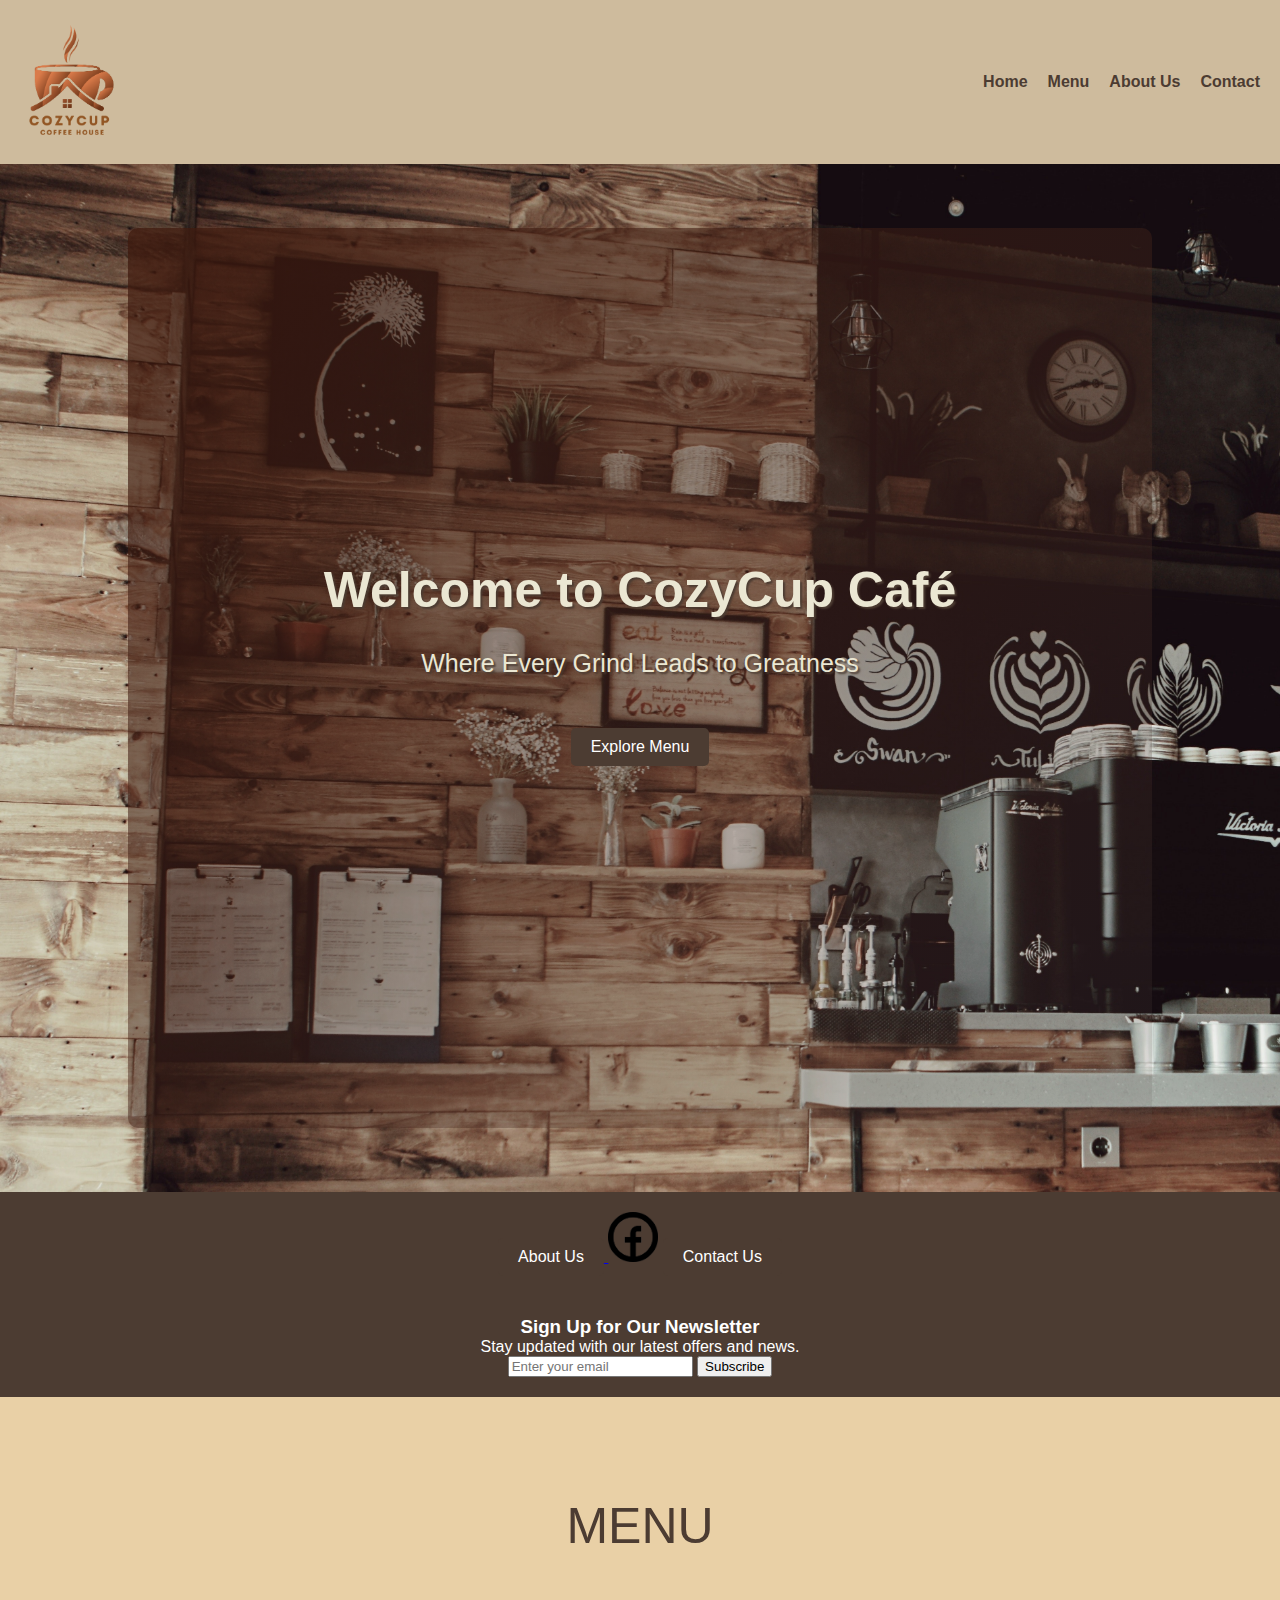
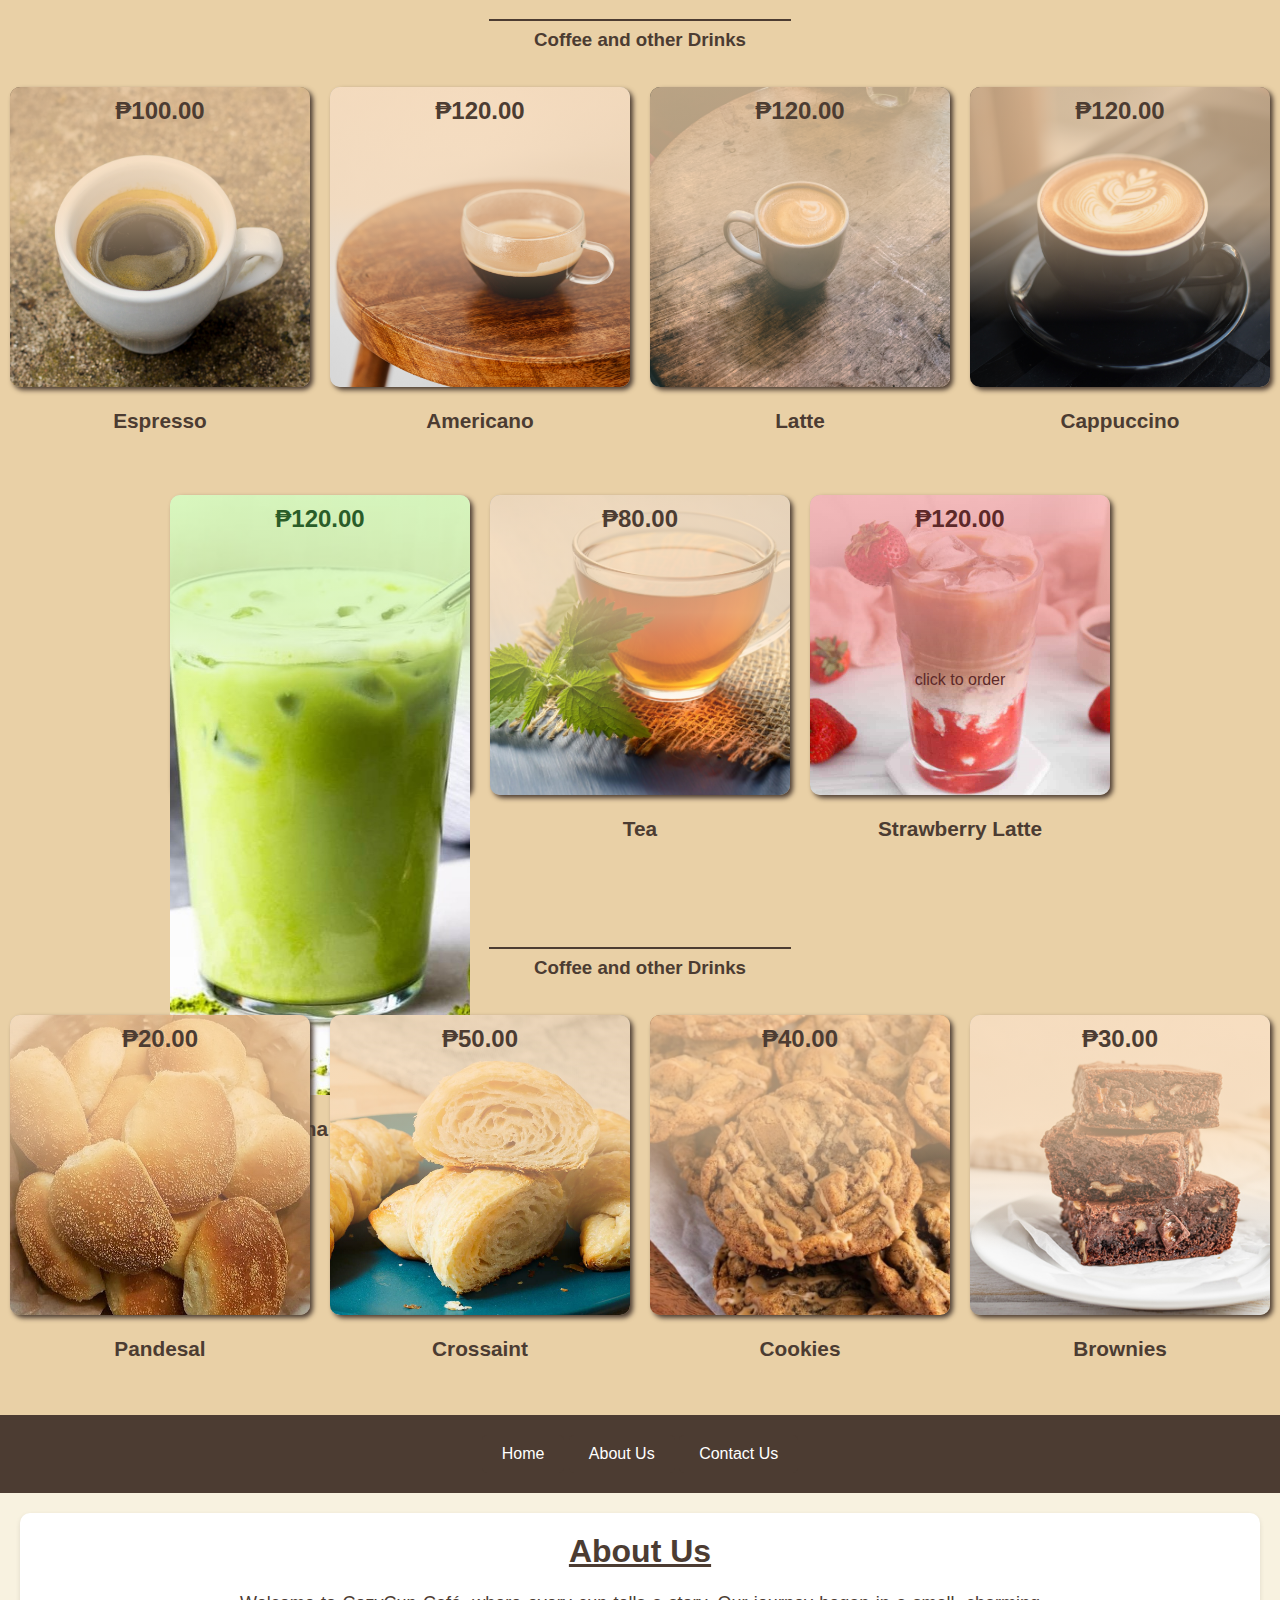
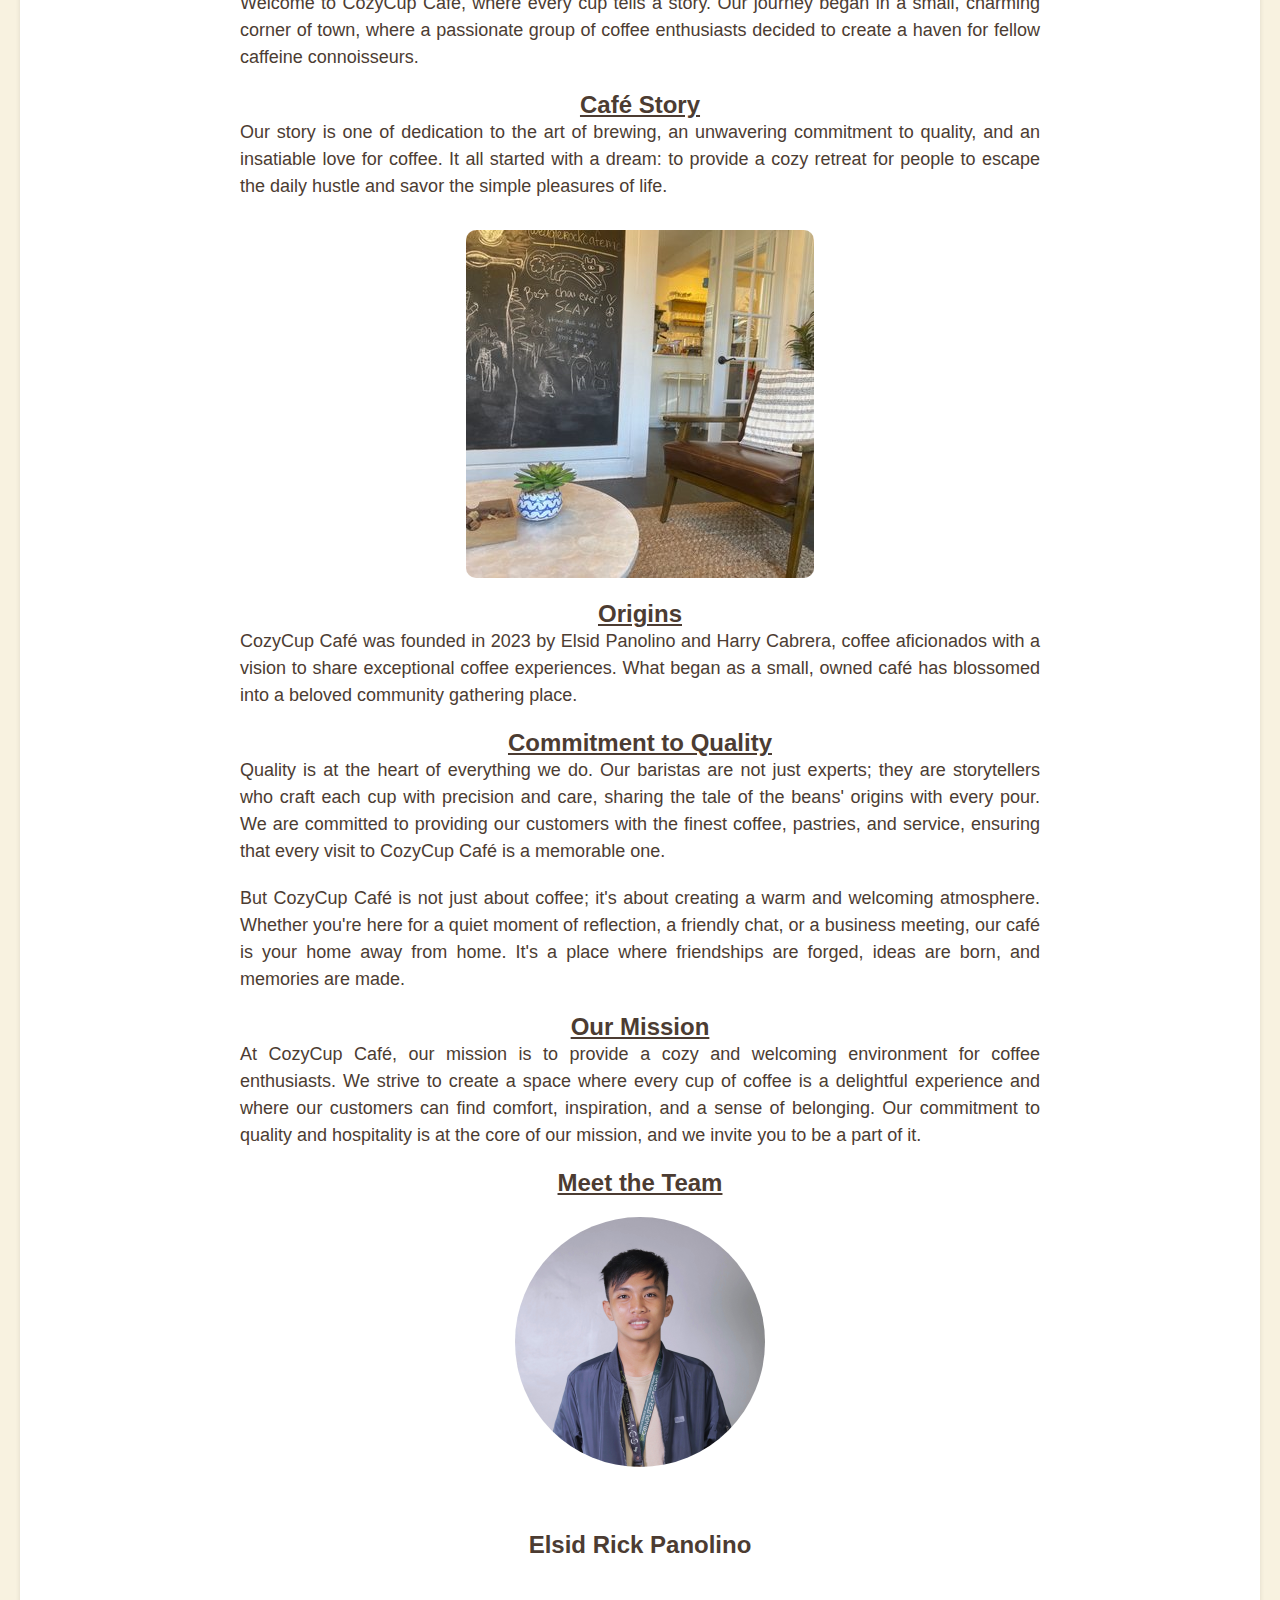
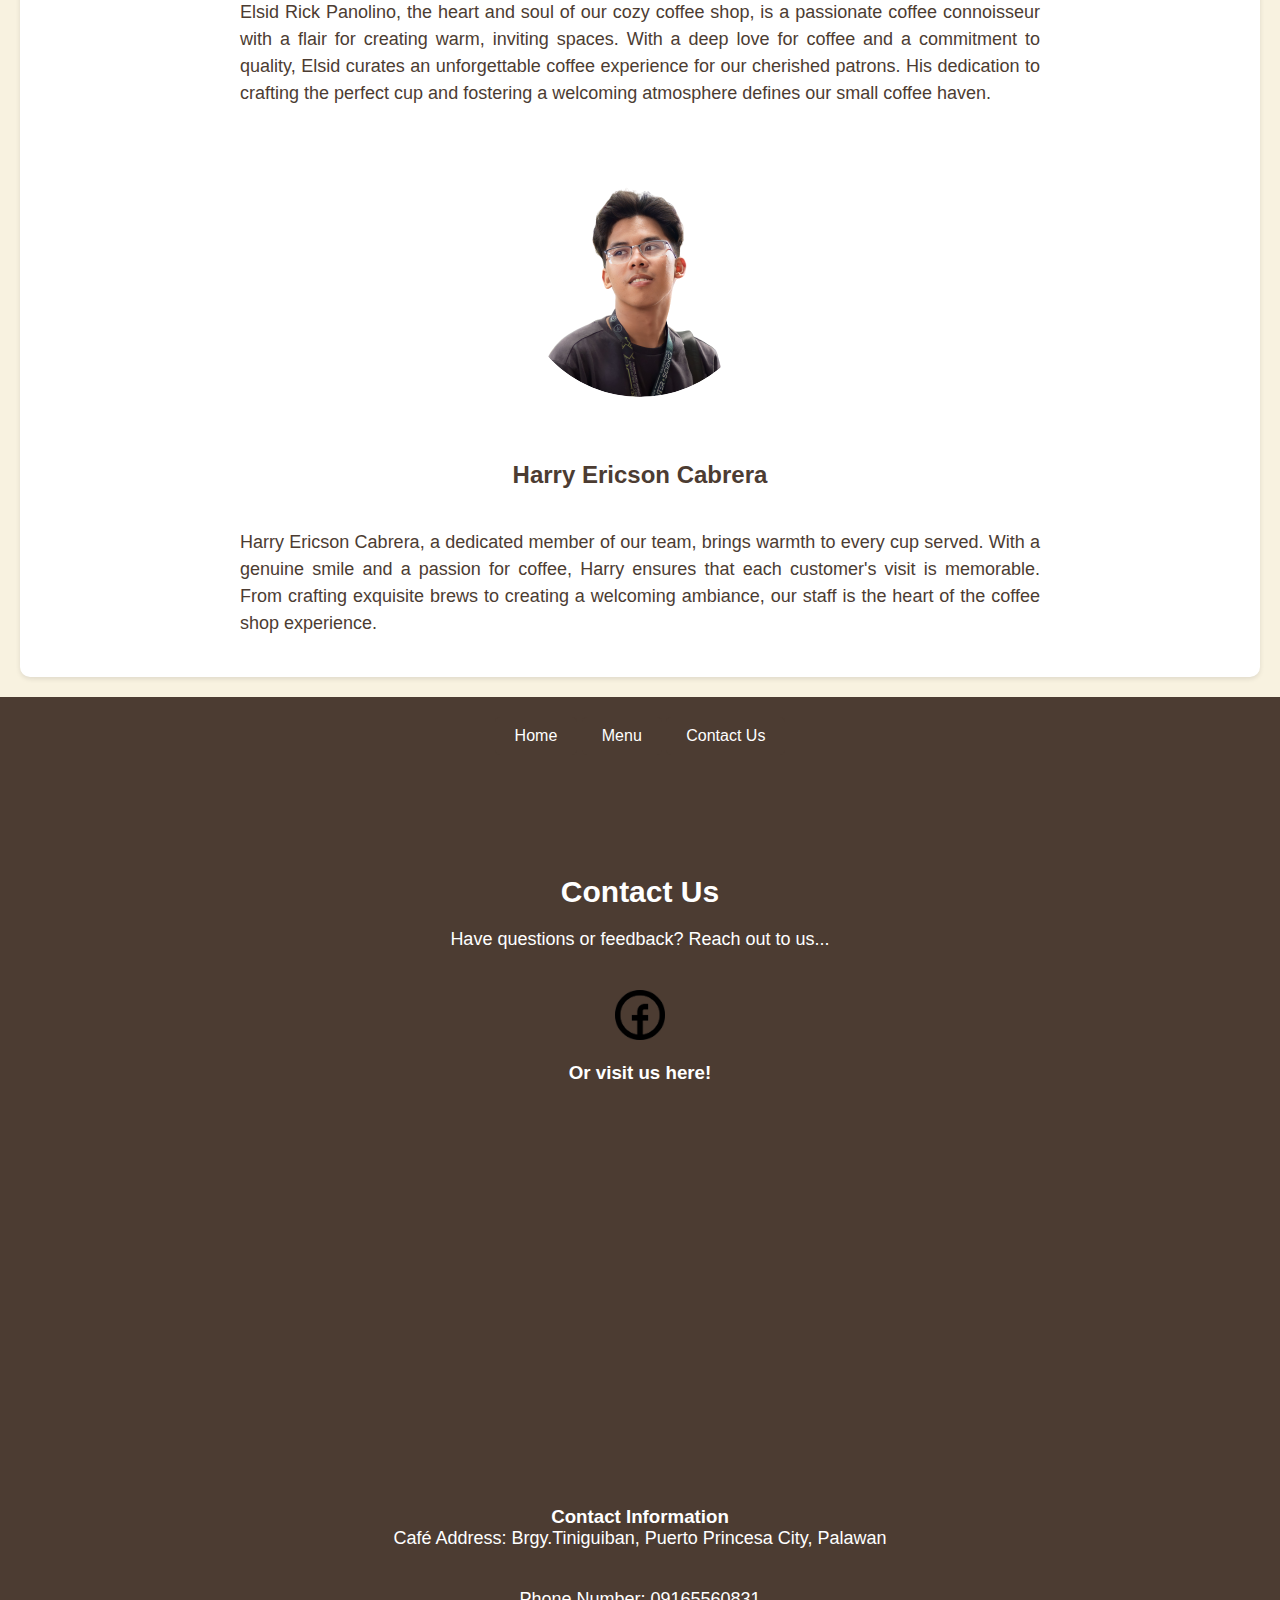
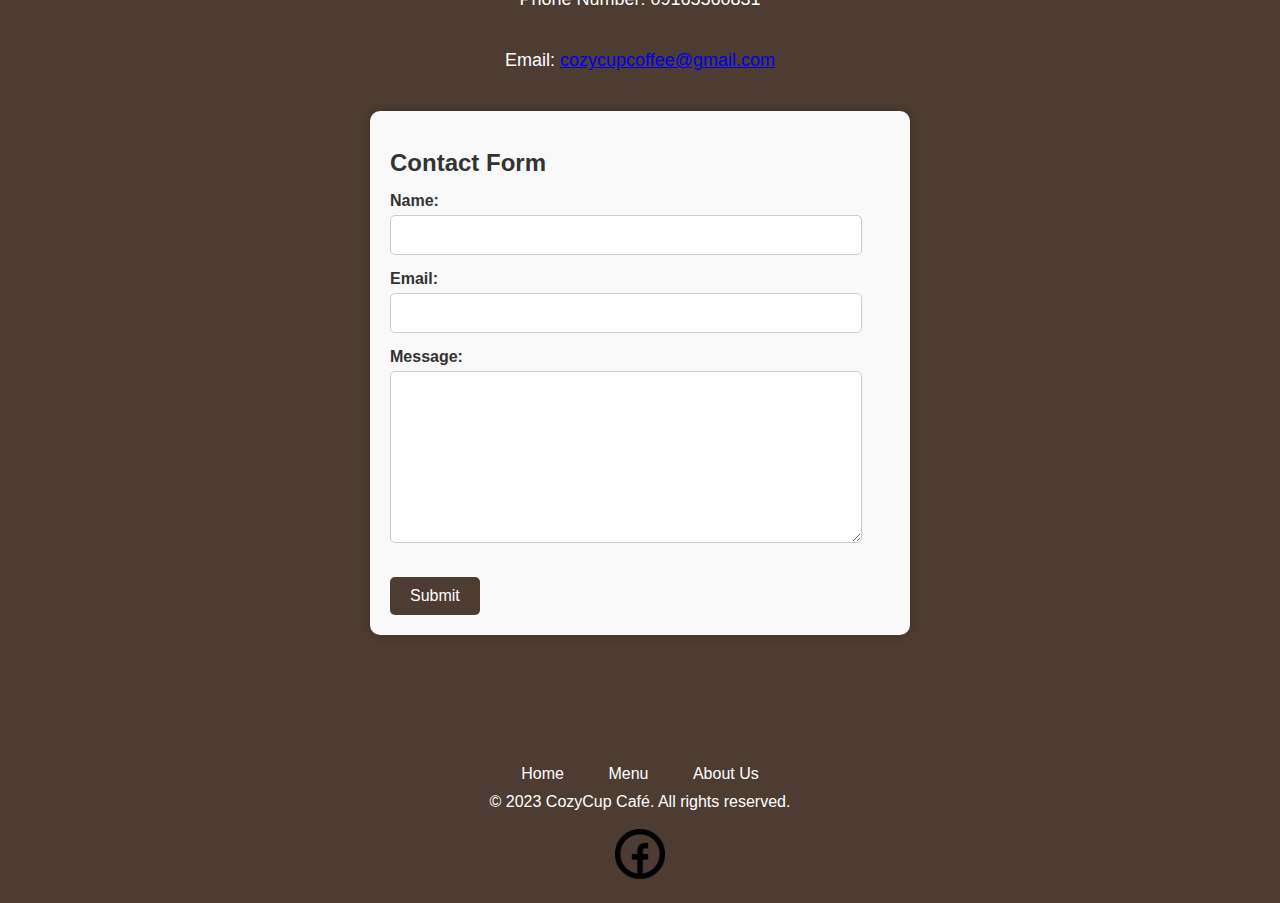
==== commit 56198fc3: "Fix bugs, Update Content, Input navigation and Social Media Links, Input Sign-up form and footer for" ====
--- a/index.html
+++ b/index.html
@@ -5,9 +5,12 @@
     <meta name="viewport" content="width=device-width, initial-scale=1.0">
     <link rel="stylesheet" href="css/styles.css">
     <title>CozyCup Café</title>
-    <script src="script.js"></script>
+    <script type="text/javascript" src="script.js"></script>
 </head>
-<link rel="icon" type="image/png" href="img/logo.png">
+
+<link rel="icon" type="image/png" href="img/logo.png"><!--This is for favicon of the page-->
+
+
 <body>
     <header>
         <nav>
@@ -23,26 +26,30 @@
         </nav>
     </header>
 
+    <!--Homepage content-->
     <section id="home" class="hero">
         <div class="home_section home_text">
             <h1>Welcome to CozyCup Café</h1>
             <p>Where Every Grind Leads to Greatness</p>
             <a href="#menu" class="cta-button">Explore Menu</a><br>
-        </div>
-        <div class="home_section home_coffee">
-            <div class="home_img hm_img_c1"></div>
-            <div class="home_img hm_img_c2"></div>
-            <div class="home_img hm_img_c3"></div>
-            <div class="home_img hm_img_c4"></div>
-        </div>
-        <div class="home_section home_pastry">
-            <div class="home_img hm_img_p1"></div>
-            <div class="home_img hm_img_p2"></div>
-            <div class="home_img hm_img_p3"></div>
-            <div class="home_img hm_img_p4"></div>
-        </div>
+
     </section>
-
+    <!--This is the footer for the homepage-->
+    <footer><a href="#about" class="cta-button">About Us  </a><a href="https://www.facebook.com/cozycup.com.ph" target="_blank">
+        <img src="img/fblogo.png" alt="fb" height="50"></a> <a href="#contact" class="cta-button">Contact Us</a></footer>
+        <footer>
+            <div class="signup-form"><!--here is the sign-up form-->
+                <h3>Sign Up for Our Newsletter</h3>
+                <p>Stay updated with our latest offers and news.</p>
+                <form action="#" method="post">
+                    <input type="email" name="email" placeholder="Enter your email" required>
+                    <button type="submit">Subscribe</button>
+                </form>
+            </div>
+        </footer>
+        
+
+    <!--Menu content-->
     <section id="menu" class="menu">
         <h2>MENU</h2>
         <div class="items">
@@ -194,23 +201,22 @@
                 </div>
             </div>
         </div>
-    </section>
-
-<<<<<<< HEAD
-    <section id="about" class="about">
-        <h2><a href="about.html" style="color: rgb(110, 79, 79); text-decoration: none;"><u>About Us</u></a></h2>
-    </section>
-=======
-
-        <section class="about">
+    </section><footer><a href="#home" class="cta-button">Home</a> <a href="#about" class="cta-button">About Us</a> <a href="#contact" class="cta-button">Contact Us</a></footer>
+                    
+
+
+
+<!--This is the code for the 'About Us' page-->
+        <section id="about" class="about">
             <h2>About Us</h2>
             <p>Welcome to CozyCup Café, where every cup tells a story. Our journey began in a small, charming corner of town, where a passionate group of coffee enthusiasts decided to create a haven for fellow caffeine connoisseurs.</p>
             
             <h3>Café Story</h3>
             <p>Our story is one of dedication to the art of brewing, an unwavering commitment to quality, and an insatiable love for coffee. It all started with a dream: to provide a cozy retreat for people to escape the daily hustle and savor the simple pleasures of life.</p>
-            
+
             <img src="img/coffeeshop.jpg" alt="Coffee shop">
-            
+            <br>
+            <br>
             <h3>Origins</h3>
             <p>CozyCup Café was founded in 2023 by Elsid Panolino and Harry Cabrera, coffee aficionados with a vision to share exceptional coffee experiences. What began as a small, owned café has blossomed into a beloved community gathering place.</p>
             
@@ -233,17 +239,20 @@
                 <h5>Harry Ericson Cabrera</h5>
                 <p>Harry Ericson Cabrera, a dedicated member of our team, brings warmth to every cup served. With a genuine smile and a passion for coffee, Harry ensures that each customer's visit is memorable. From crafting exquisite brews to creating a welcoming ambiance, our staff is the heart of the coffee shop experience.</p>
             </div>
-        </section>
->>>>>>> fcd5eb8212c175bce8efeb39f6583518b751ced4
+        </section><footer><a href="#home" class="cta-button">Home</a> <a href="#menu" class="cta-button">Menu</a> <a href="#contact" class="cta-button">Contact Us</a></footer>
     
 
+<!--This is the code for the 'Contact us' page-->
     <section id="contact" class="contact">
         <h2>Contact Us</h2>
         <p>Have questions or feedback? Reach out to us...</p>
 
+        <a href="https://www.facebook.com/cozycup.com.ph" target="_blank">
+            <img src="img/fblogo.png" alt="fb" height="50"></a>
+
         <section id="location" class="location">
             <br>
-            <h3>Our Location</h3>
+            <h3>Or visit us here!</h3>
             <div class="map">
                 <iframe src="https://www.google.com/maps/embed?pb=!1m18!1m12!1m3!1d1196.7706620852528!2d118.7338401246605!3d9.778127003080304!2m3!1f0!2f0!3f0!3m2!1i1024!2i768!4f13.1!3m3!1m2!1s0x33b56308fbe5d3b9%3A0xa88cba1de1384e9a!2sInformation%20Technology%20Building%2C%20Palawan%20State%20University%20Main%20Campus%2C%20Puerto%20Princesa%2C%205300%20Palawan!5e0!3m2!1sen!2sph!4v1693116958737!5m2!1sen!2sph" width="400" height="400" style="border:0;" allowfullscreen="" loading="lazy" referrerpolicy="no-referrer-when-downgrade"></iframe>
             </div>
@@ -257,6 +266,7 @@
             <p>Email: <a href="mailto:cozycupcoffee@gmail.com">cozycupcoffee@gmail.com</a></p>
         </section>
 
+        <!--This is the CONTACT FORM code-->
         <section id="contact-form" class="contact-form">
             <br>
             <h3>Contact Form</h3>
@@ -278,8 +288,15 @@
         </section>
     </section>
 
-    <footer>
+<!--footer with nav links-->
+    
+    <footer><a href="#home" class="cta-button">Home</a> <a href="#menu" class="cta-button">Menu</a> <a href="#about" class="cta-button">About Us</a>
+    
         <p>&copy; 2023 CozyCup Café. All rights reserved.</p>
+        <br> <a href="https://www.facebook.com/cozycup.com.ph" target="_blank">
+            <img src="img/fblogo.png" alt="fb" height="50">
+        </a>
+        
     </footer>
 </body>
 </html>
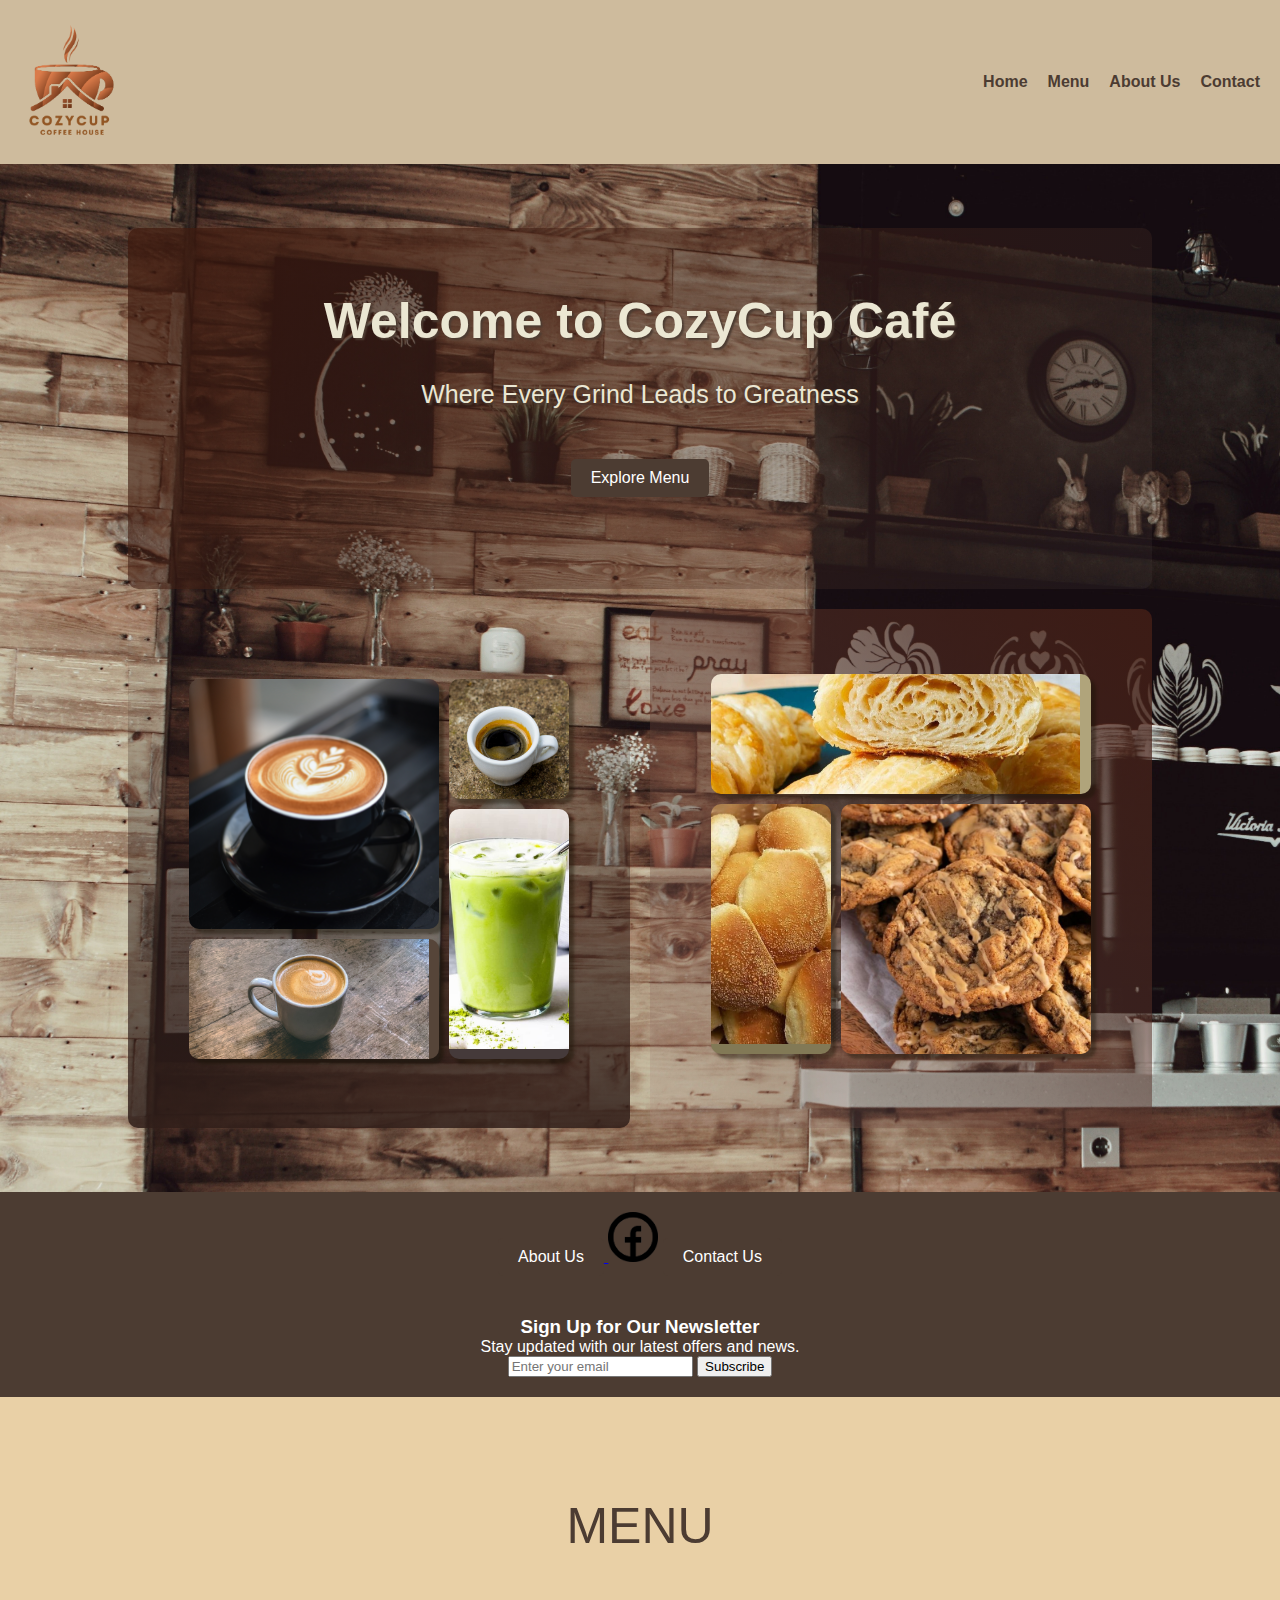
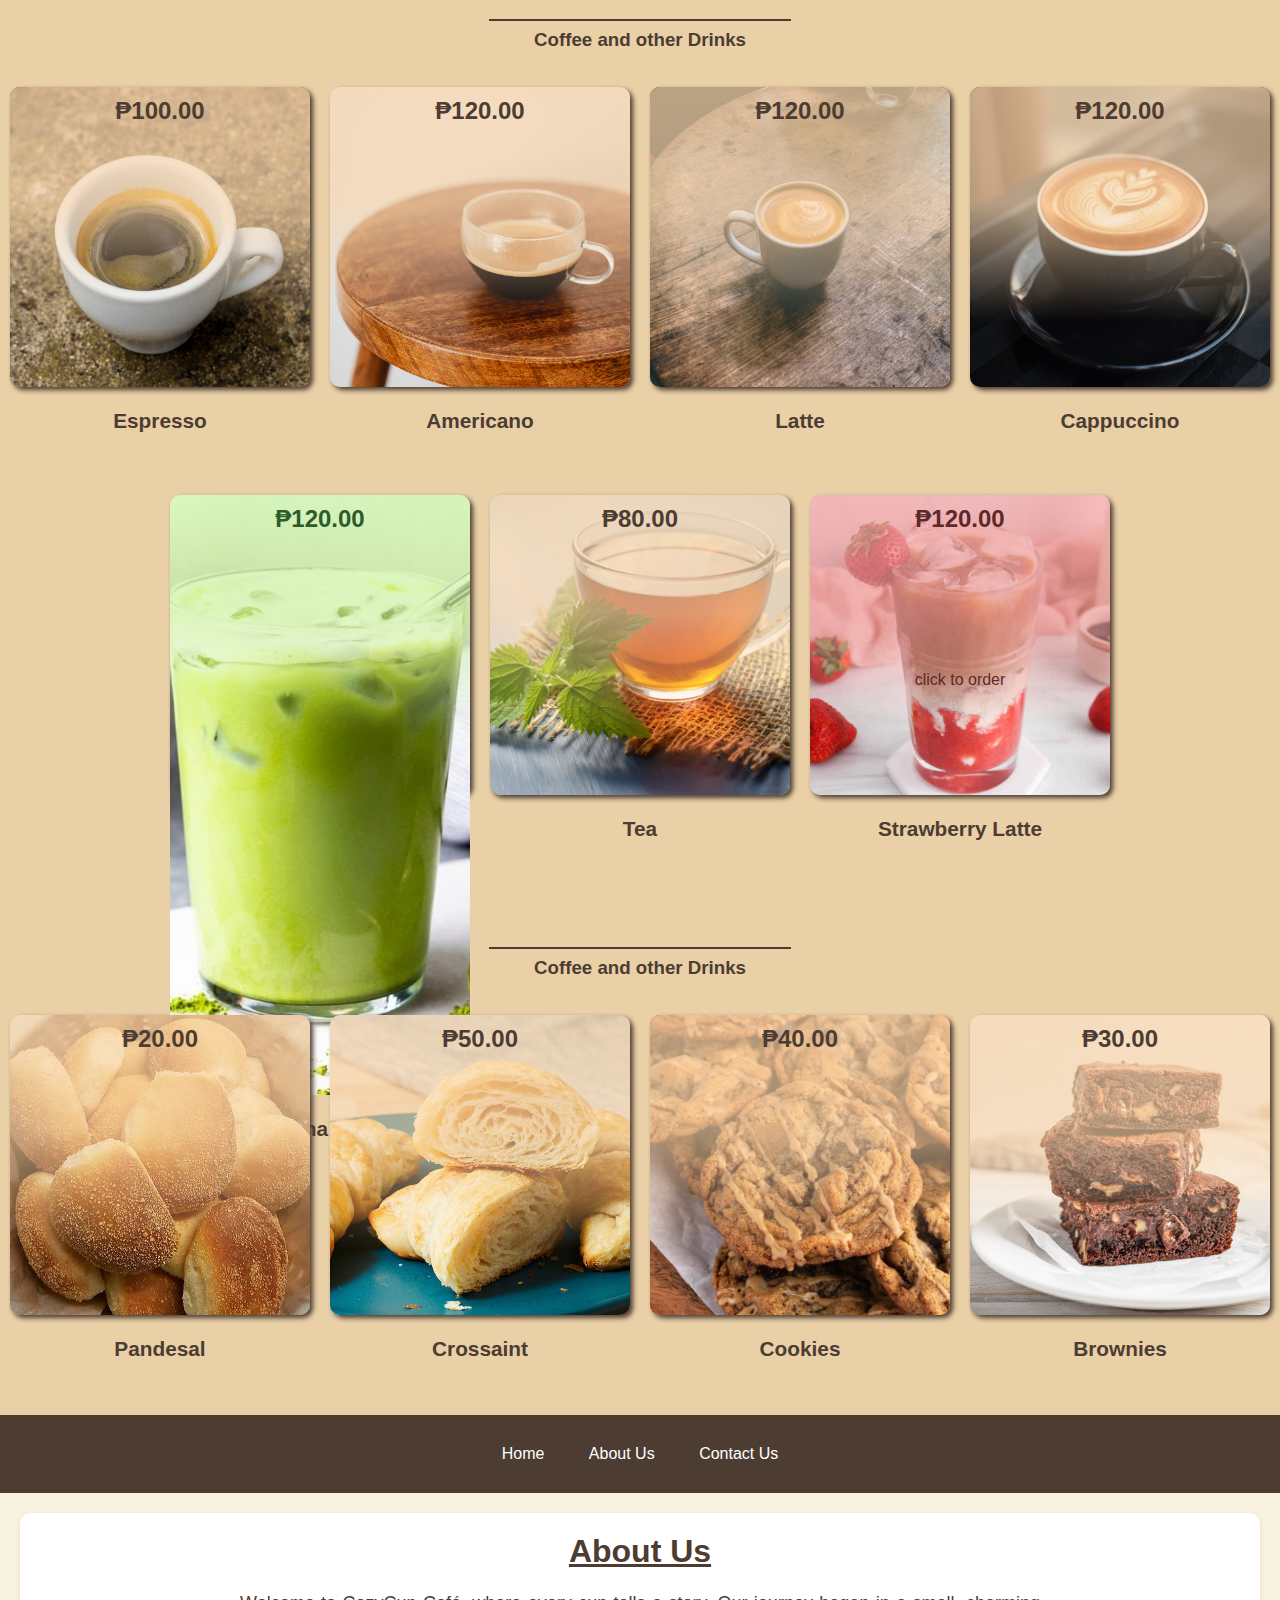
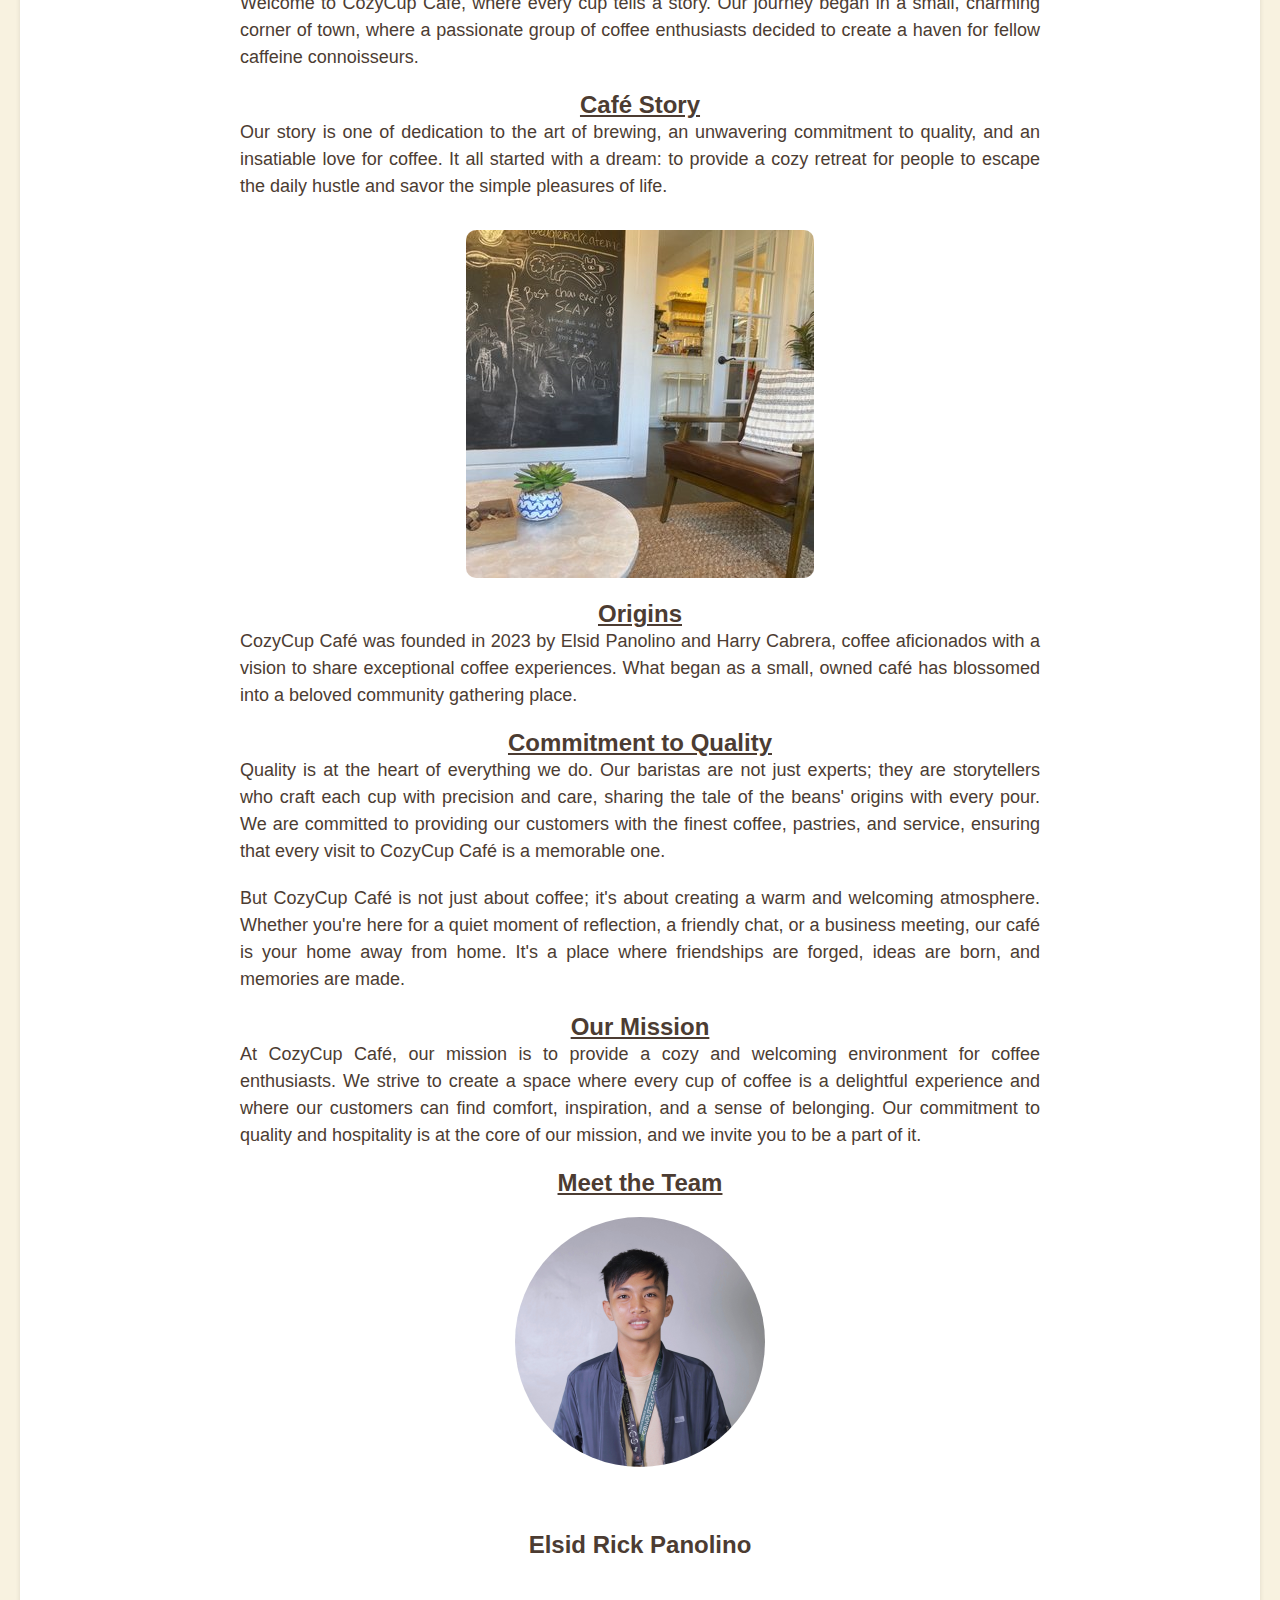
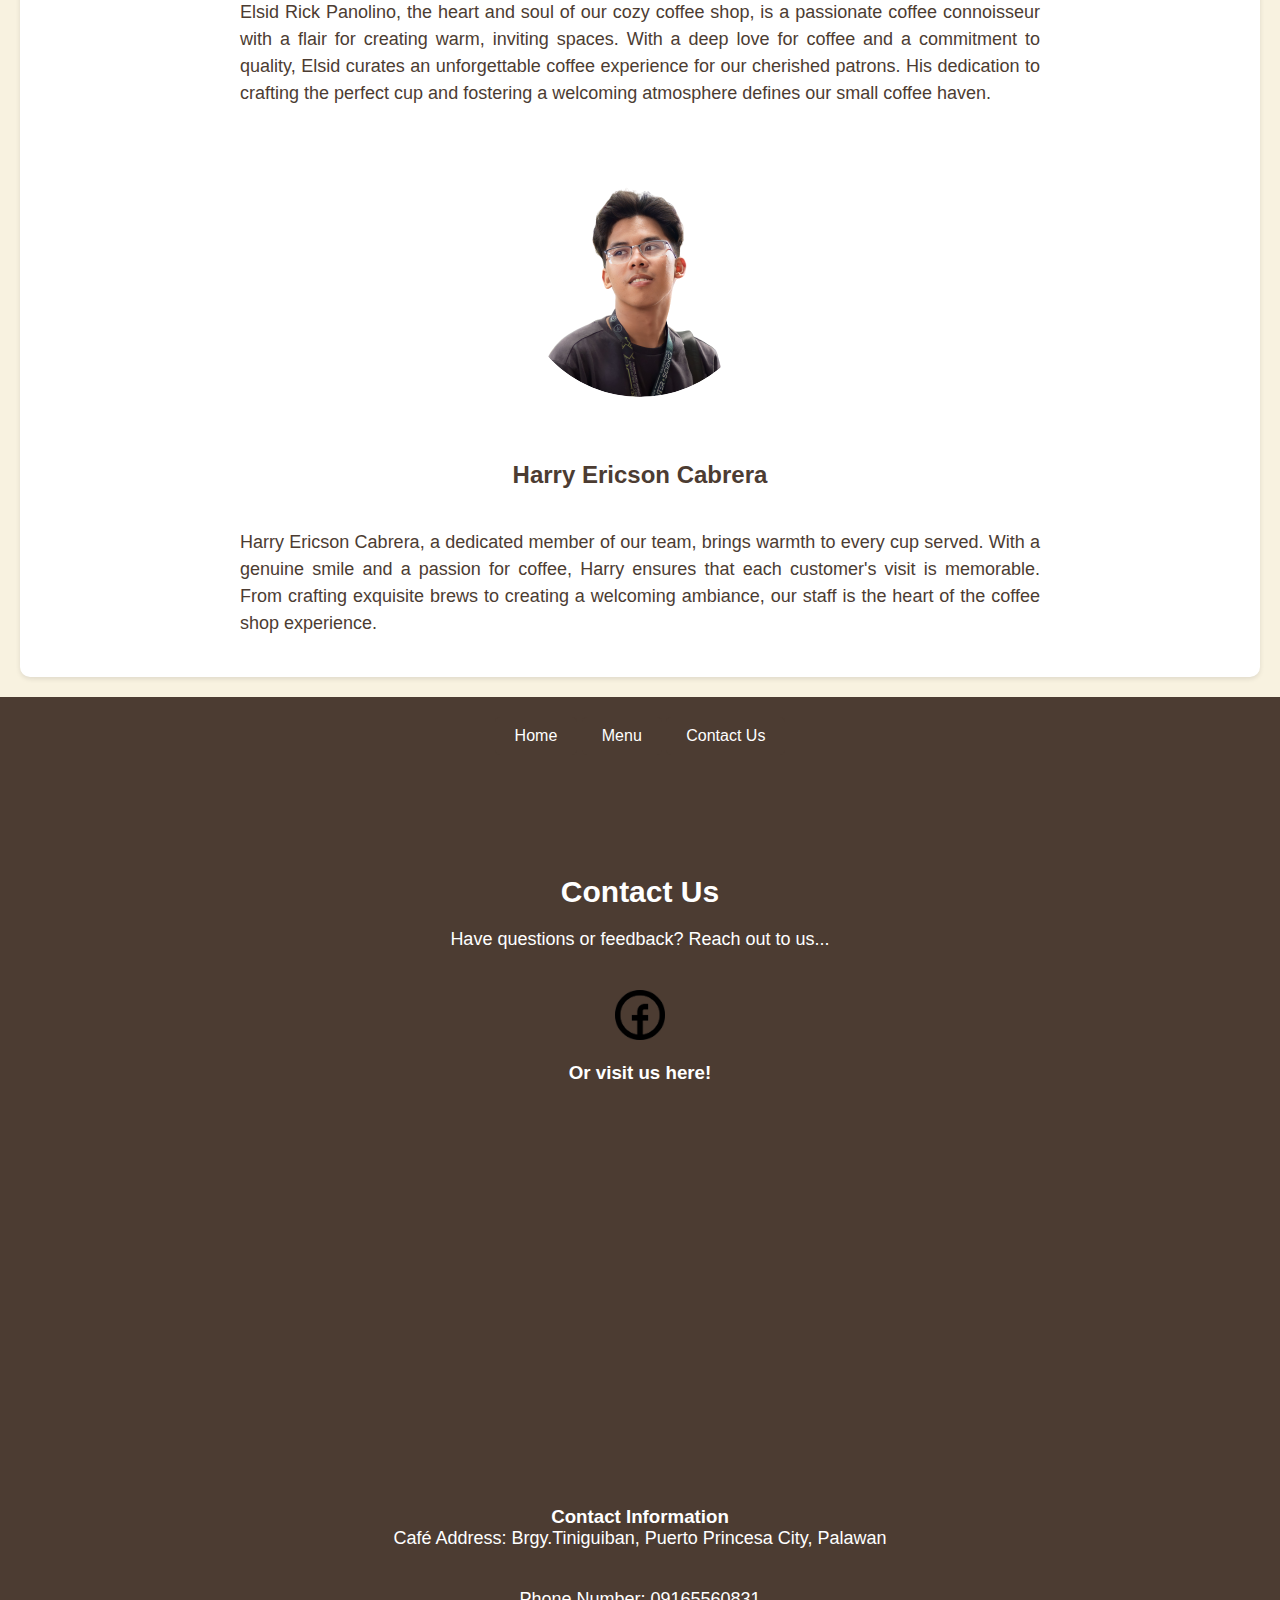
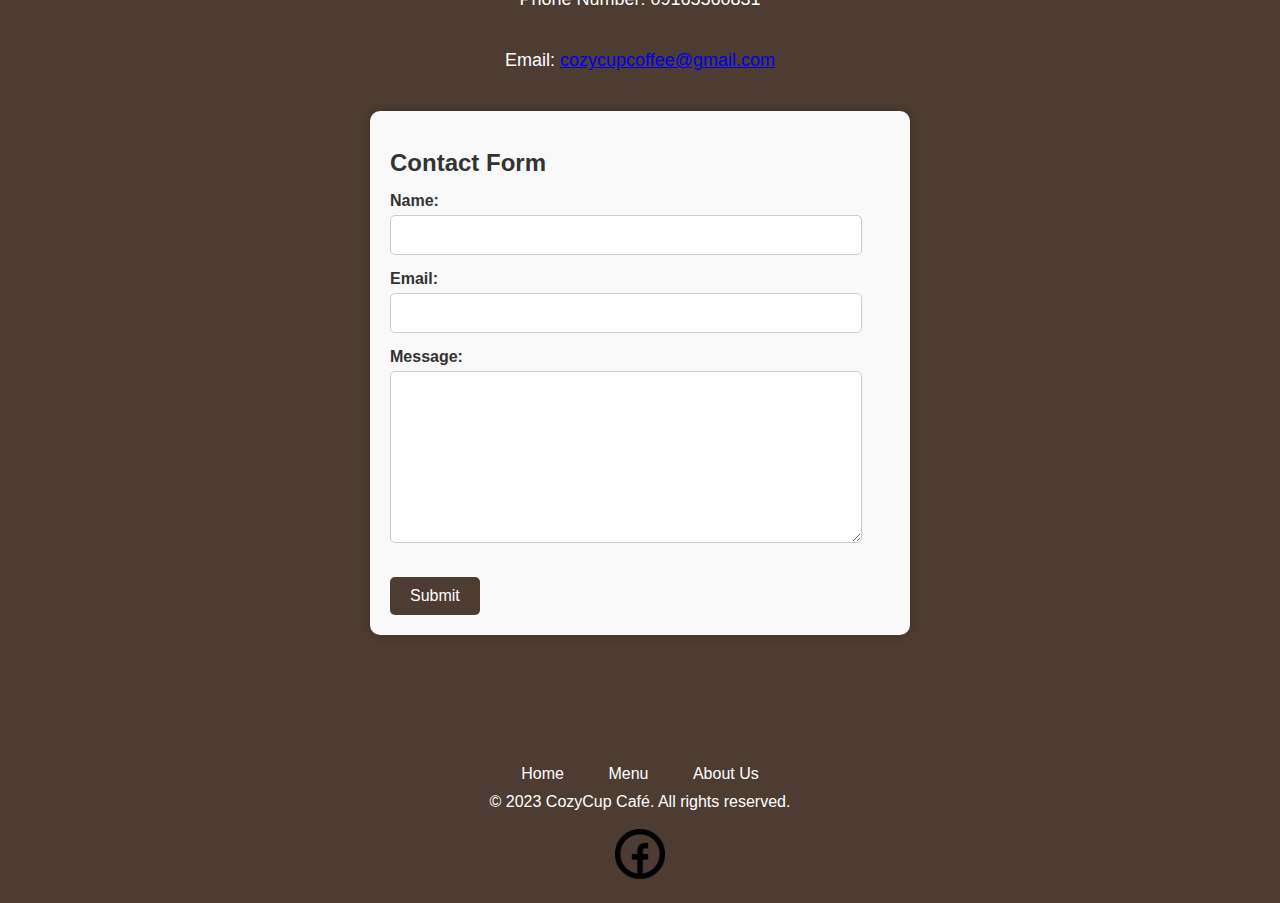
==== commit 69d5c3e0: "Merged Branch, fix errors and add contents." ====
--- a/index.html
+++ b/index.html
@@ -5,7 +5,7 @@
     <meta name="viewport" content="width=device-width, initial-scale=1.0">
     <link rel="stylesheet" href="css/styles.css">
     <title>CozyCup Café</title>
-    <script type="text/javascript" src="script.js"></script>
+    <script src="script.js"></script>
 </head>
 
 <link rel="icon" type="image/png" href="img/logo.png"><!--This is for favicon of the page-->
@@ -32,6 +32,19 @@
             <h1>Welcome to CozyCup Café</h1>
             <p>Where Every Grind Leads to Greatness</p>
             <a href="#menu" class="cta-button">Explore Menu</a><br>
+        </div>
+        <div class="home_section home_coffee">
+            <div class="home_img hm_img_c1"></div>
+            <div class="home_img hm_img_c2"></div>
+            <div class="home_img hm_img_c3"></div>
+            <div class="home_img hm_img_c4"></div>
+        </div>
+        <div class="home_section home_pastry">
+            <div class="home_img hm_img_p1"></div>
+            <div class="home_img hm_img_p2"></div>
+            <div class="home_img hm_img_p3"></div>
+            <div class="home_img hm_img_p4"></div>
+        </div>
 
     </section>
     <!--This is the footer for the homepage-->
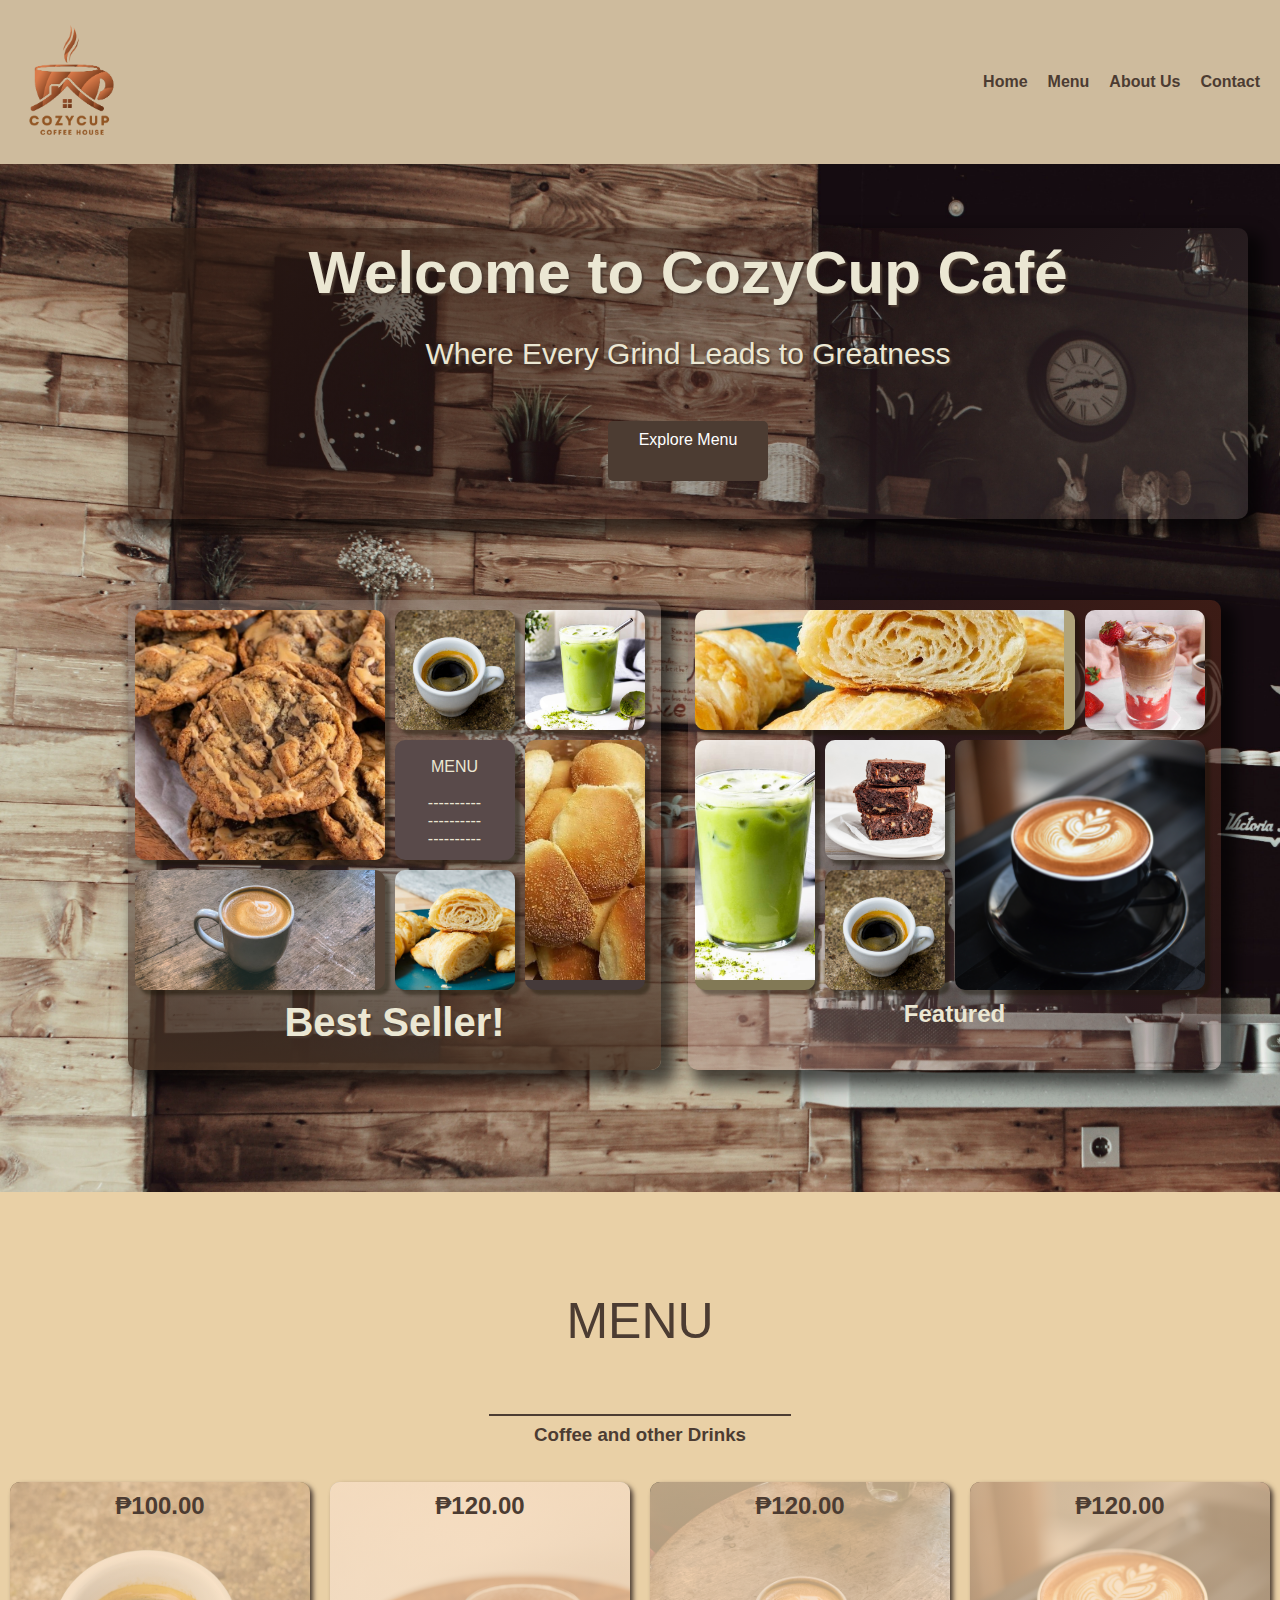
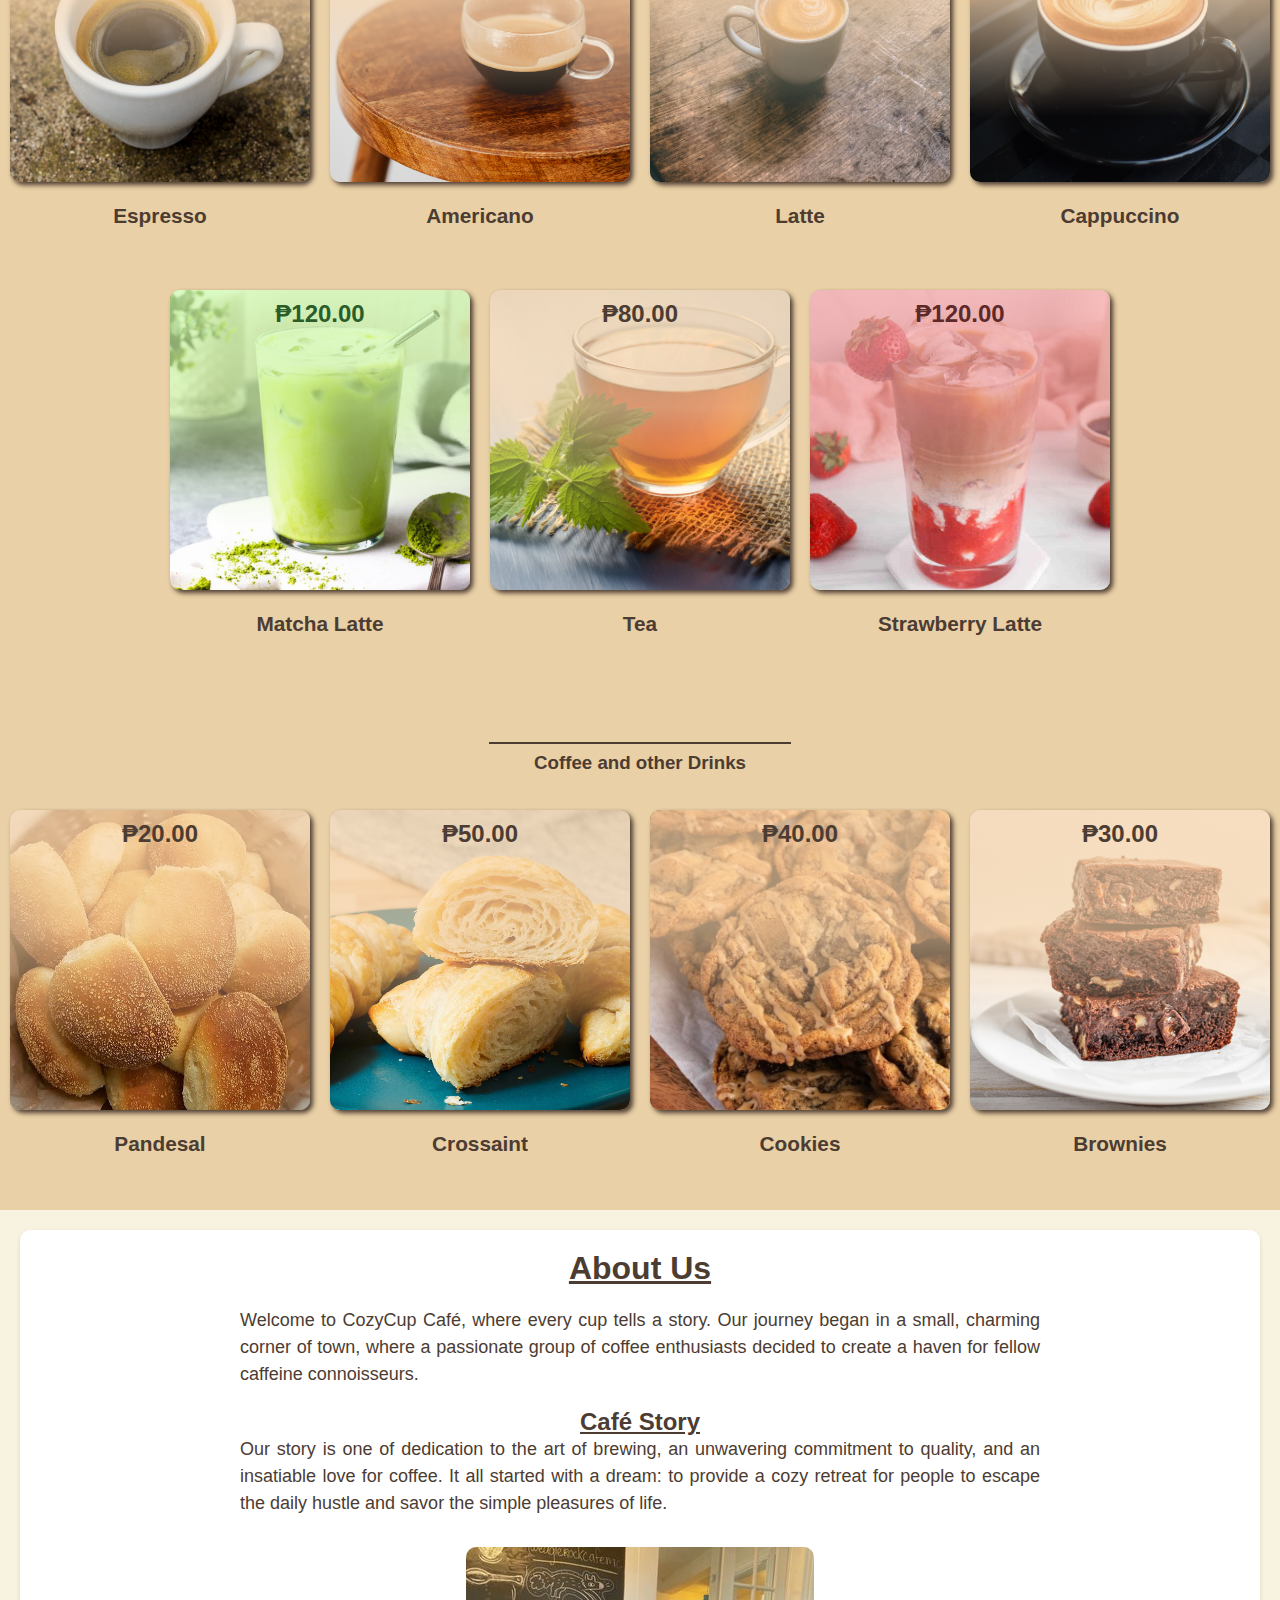
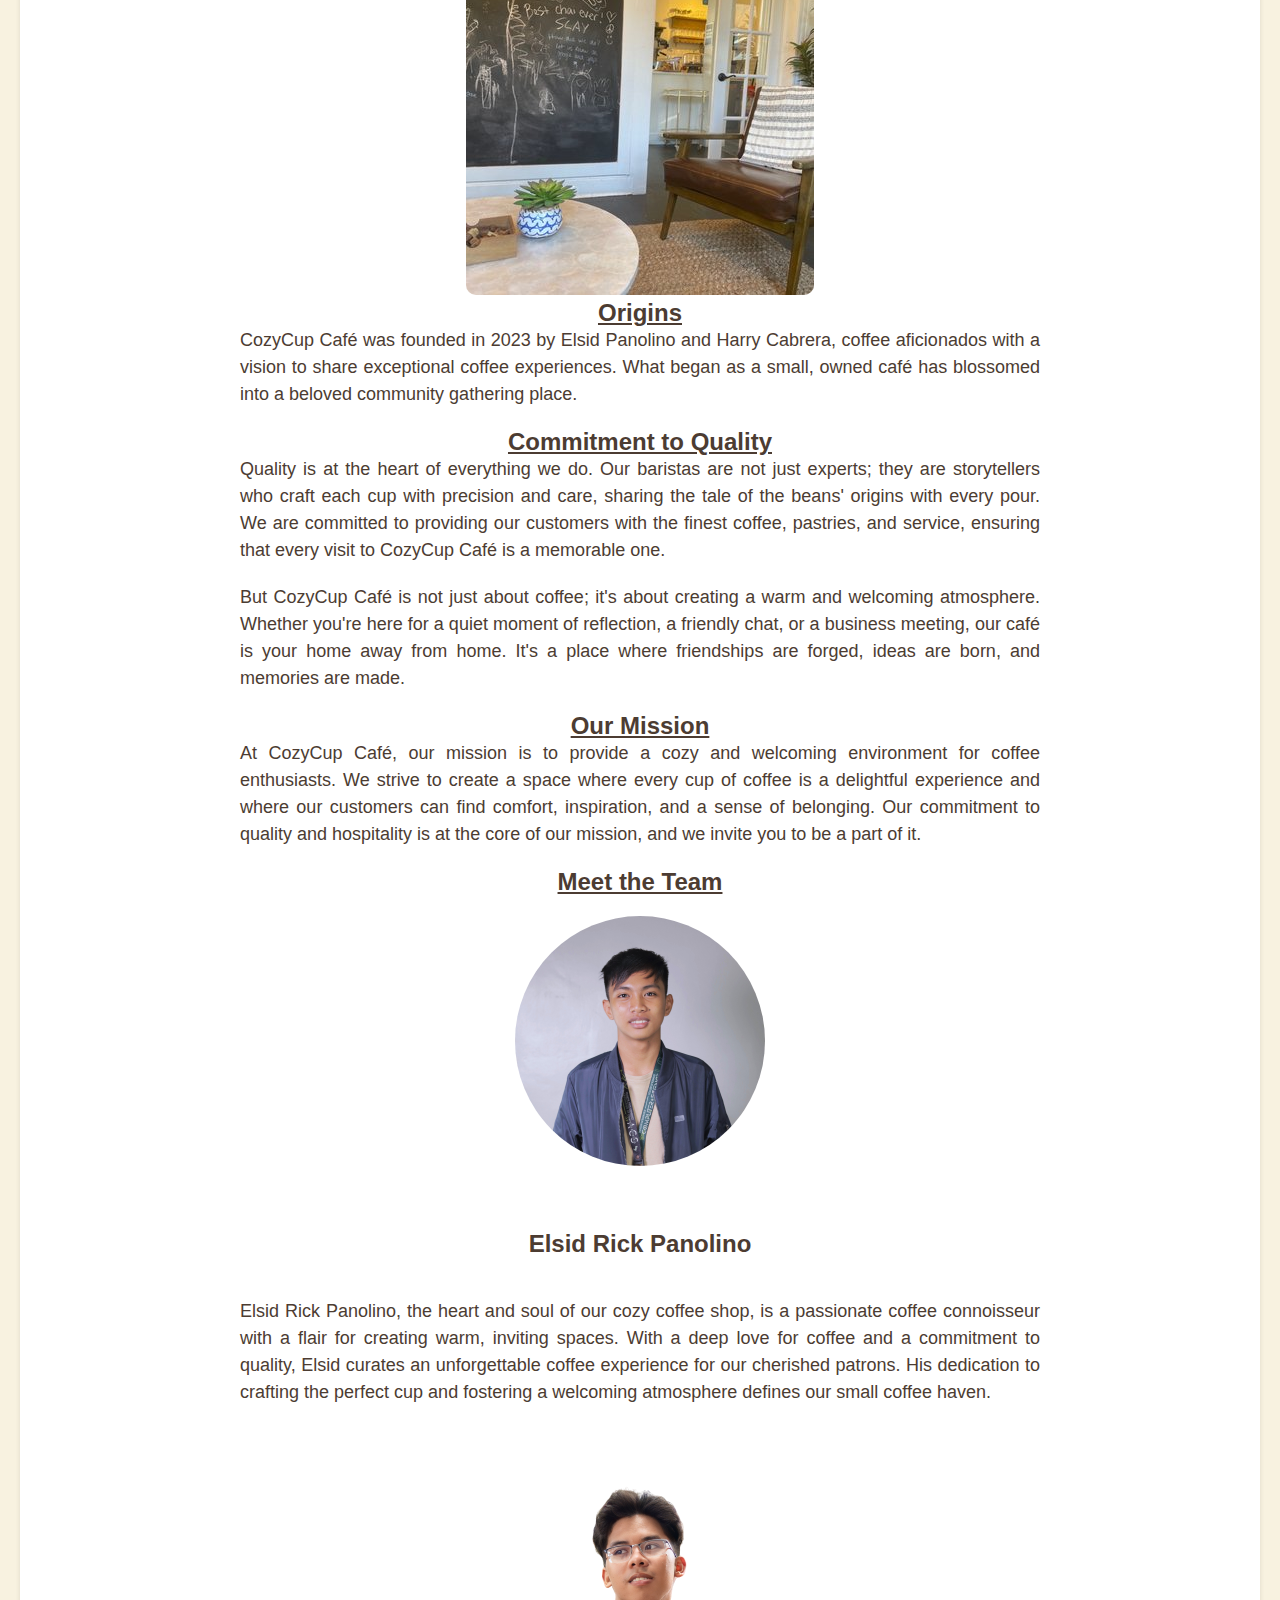
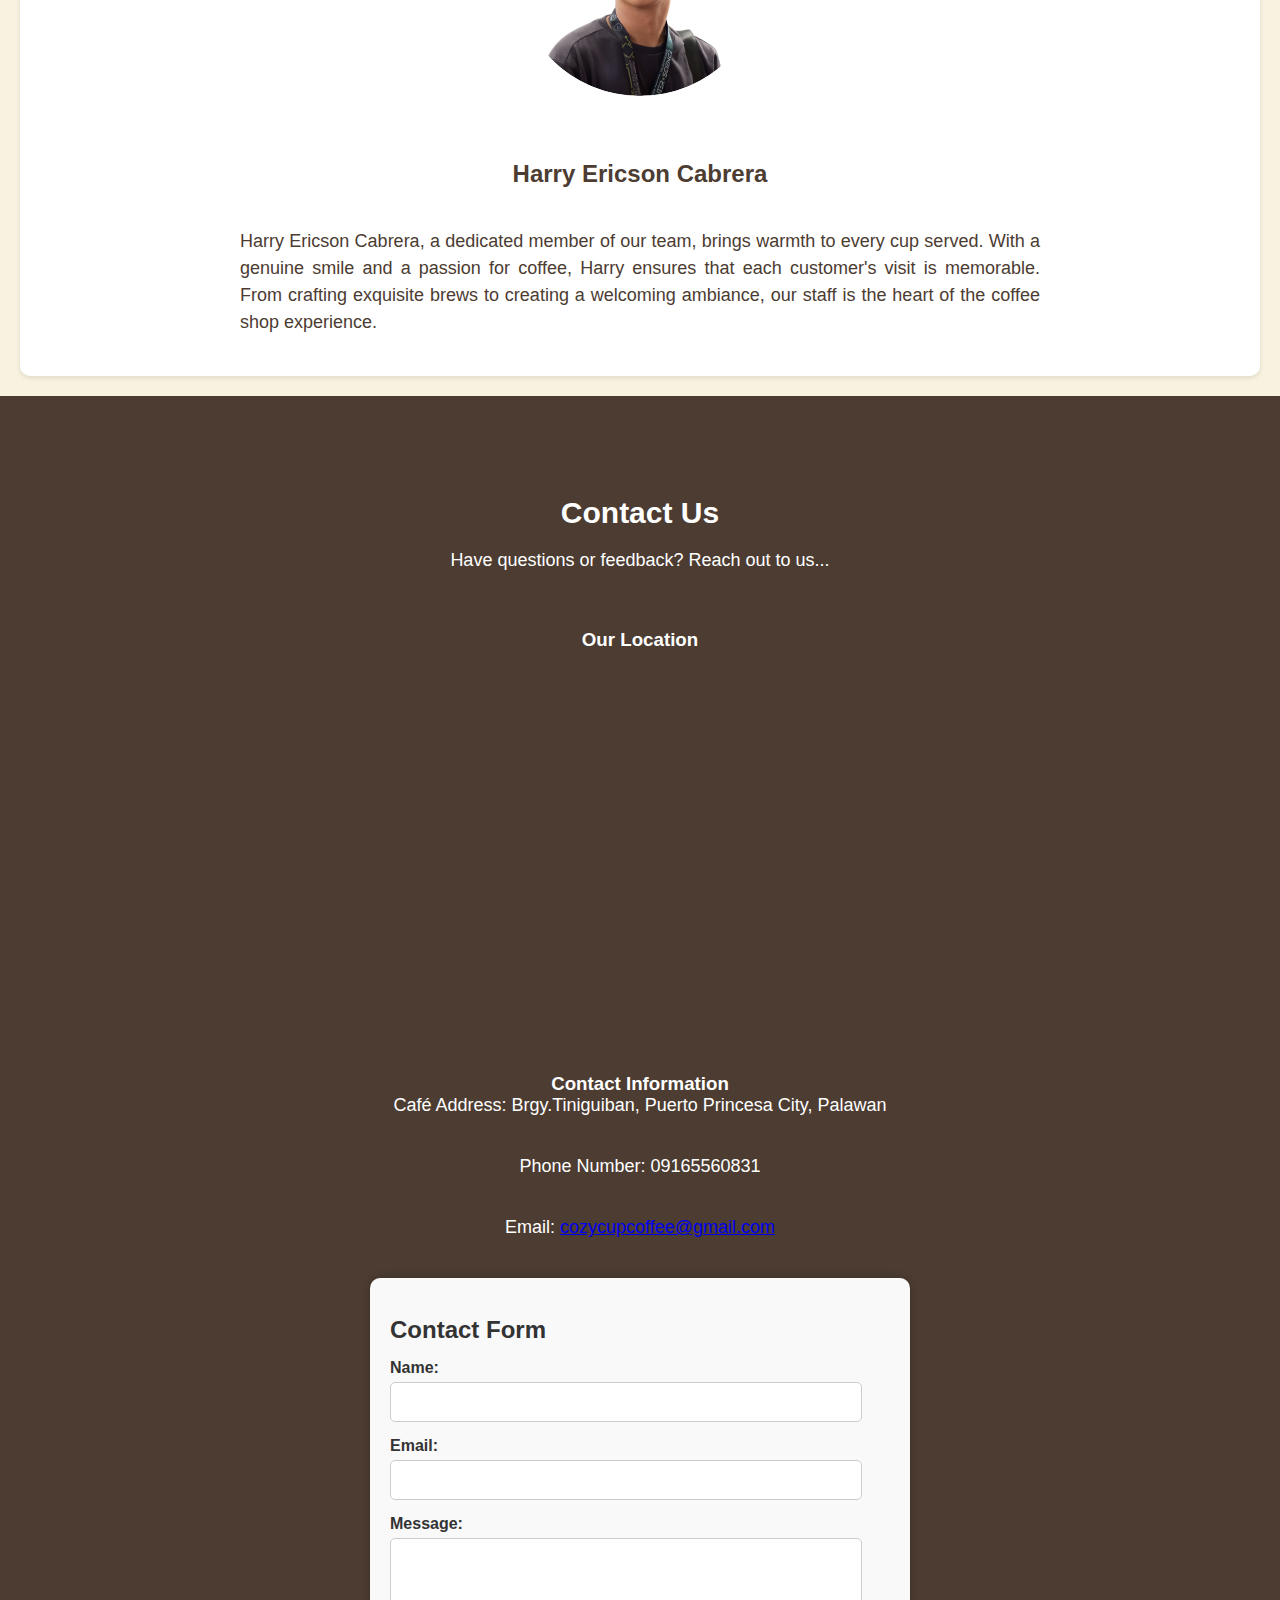
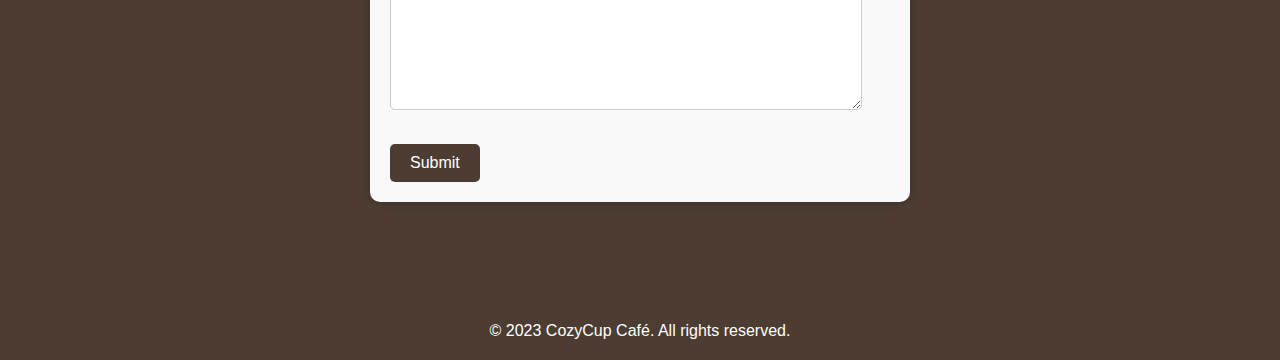
==== commit 41feb1f2: "Add item in  home, add lik to menu" ====
--- a/index.html
+++ b/index.html
@@ -7,10 +7,7 @@
     <title>CozyCup Café</title>
     <script src="script.js"></script>
 </head>
-
-<link rel="icon" type="image/png" href="img/logo.png"><!--This is for favicon of the page-->
-
-
+<link rel="icon" type="image/png" href="img/logo.png">
 <body>
     <header>
         <nav>
@@ -26,43 +23,44 @@
         </nav>
     </header>
 
-    <!--Homepage content-->
     <section id="home" class="hero">
         <div class="home_section home_text">
             <h1>Welcome to CozyCup Café</h1>
             <p>Where Every Grind Leads to Greatness</p>
             <a href="#menu" class="cta-button">Explore Menu</a><br>
         </div>
-        <div class="home_section home_coffee">
-            <div class="home_img hm_img_c1"></div>
-            <div class="home_img hm_img_c2"></div>
-            <div class="home_img hm_img_c3"></div>
-            <div class="home_img hm_img_c4"></div>
-        </div>
-        <div class="home_section home_pastry">
-            <div class="home_img hm_img_p1"></div>
-            <div class="home_img hm_img_p2"></div>
-            <div class="home_img hm_img_p3"></div>
-            <div class="home_img hm_img_p4"></div>
-        </div>
-
+        <a href="#menu" style="all:unset">
+            <div class="home_section home_best_seller">
+                <h1 style="grid-column-start: 1; grid-column-end: 6; font-size: 40px;;">Best Seller!</h1>
+                <div class="home_img hm_img_c1"></div>
+                <div class="home_img hm_img_c2"></div>
+                <div class="home_img hm_img_c3"></div>
+                <div class="home_img hm_img_c4"></div>
+                <div class="home_img hm_img_c5">
+                    <br>
+                    MENU
+                    <br>
+                    <br>----------
+                    <br>----------
+                    <br>----------
+                </div>
+                <div class="home_img hm_img_c6"></div>
+                <div class="home_img hm_img_c7"></div>
+            </div>
+        </a>
+        <a href="#menu" style="all:unset">
+            <div class="home_section home_featured">
+                <h2 style="grid-column-start: 1; grid-column-end: 6;">Featured</h2>
+                <div class="home_img hm_img_p1"></div>
+                <div class="home_img hm_img_p2"></div>
+                <div class="home_img hm_img_p3"></div>
+                <div class="home_img hm_img_p4"></div>
+                <div class="home_img hm_img_p5"></div>
+                <div class="home_img hm_img_p6"></div>
+            </div>
+        </a>
     </section>
-    <!--This is the footer for the homepage-->
-    <footer><a href="#about" class="cta-button">About Us  </a><a href="https://www.facebook.com/cozycup.com.ph" target="_blank">
-        <img src="img/fblogo.png" alt="fb" height="50"></a> <a href="#contact" class="cta-button">Contact Us</a></footer>
-        <footer>
-            <div class="signup-form"><!--here is the sign-up form-->
-                <h3>Sign Up for Our Newsletter</h3>
-                <p>Stay updated with our latest offers and news.</p>
-                <form action="#" method="post">
-                    <input type="email" name="email" placeholder="Enter your email" required>
-                    <button type="submit">Subscribe</button>
-                </form>
-            </div>
-        </footer>
-        
-
-    <!--Menu content-->
+
     <section id="menu" class="menu">
         <h2>MENU</h2>
         <div class="items">
@@ -153,7 +151,7 @@
                     <div class="item_label" style="color:#5d2929 ; background-image: linear-gradient(rgba(251, 173, 173, 0.7), rgba(241, 157, 157, 0.65), rgba(251, 173, 173, 0));
                     ;">
                             <p class="price">₱120.00</p><br>
-                            <p class="description"> Flavorful and colorful beverage that combines the essence of strawberries with the creamy texture of a traditional latte.</p> <br><br>click to order</p>
+                            <p class="description"> Flavorful and colorful beverage that combines the essence of strawberries with the creamy texture of a traditional latte <br><br>click to order</p>
                     </div>
                     <div class="option" id="strawberry_latte" onclick="alertOrder('strawberry_latte')" style="background-color: #a0464698; color: #fdbebe">
                         ORDER
@@ -214,22 +212,18 @@
                 </div>
             </div>
         </div>
-    </section><footer><a href="#home" class="cta-button">Home</a> <a href="#about" class="cta-button">About Us</a> <a href="#contact" class="cta-button">Contact Us</a></footer>
-                    
-
-
-
-<!--This is the code for the 'About Us' page-->
-        <section id="about" class="about">
+    </section>
+
+
+        <section class="about">
             <h2>About Us</h2>
             <p>Welcome to CozyCup Café, where every cup tells a story. Our journey began in a small, charming corner of town, where a passionate group of coffee enthusiasts decided to create a haven for fellow caffeine connoisseurs.</p>
             
             <h3>Café Story</h3>
             <p>Our story is one of dedication to the art of brewing, an unwavering commitment to quality, and an insatiable love for coffee. It all started with a dream: to provide a cozy retreat for people to escape the daily hustle and savor the simple pleasures of life.</p>
-
+            
             <img src="img/coffeeshop.jpg" alt="Coffee shop">
-            <br>
-            <br>
+            
             <h3>Origins</h3>
             <p>CozyCup Café was founded in 2023 by Elsid Panolino and Harry Cabrera, coffee aficionados with a vision to share exceptional coffee experiences. What began as a small, owned café has blossomed into a beloved community gathering place.</p>
             
@@ -252,20 +246,16 @@
                 <h5>Harry Ericson Cabrera</h5>
                 <p>Harry Ericson Cabrera, a dedicated member of our team, brings warmth to every cup served. With a genuine smile and a passion for coffee, Harry ensures that each customer's visit is memorable. From crafting exquisite brews to creating a welcoming ambiance, our staff is the heart of the coffee shop experience.</p>
             </div>
-        </section><footer><a href="#home" class="cta-button">Home</a> <a href="#menu" class="cta-button">Menu</a> <a href="#contact" class="cta-button">Contact Us</a></footer>
+        </section>
     
 
-<!--This is the code for the 'Contact us' page-->
     <section id="contact" class="contact">
         <h2>Contact Us</h2>
         <p>Have questions or feedback? Reach out to us...</p>
 
-        <a href="https://www.facebook.com/cozycup.com.ph" target="_blank">
-            <img src="img/fblogo.png" alt="fb" height="50"></a>
-
         <section id="location" class="location">
             <br>
-            <h3>Or visit us here!</h3>
+            <h3>Our Location</h3>
             <div class="map">
                 <iframe src="https://www.google.com/maps/embed?pb=!1m18!1m12!1m3!1d1196.7706620852528!2d118.7338401246605!3d9.778127003080304!2m3!1f0!2f0!3f0!3m2!1i1024!2i768!4f13.1!3m3!1m2!1s0x33b56308fbe5d3b9%3A0xa88cba1de1384e9a!2sInformation%20Technology%20Building%2C%20Palawan%20State%20University%20Main%20Campus%2C%20Puerto%20Princesa%2C%205300%20Palawan!5e0!3m2!1sen!2sph!4v1693116958737!5m2!1sen!2sph" width="400" height="400" style="border:0;" allowfullscreen="" loading="lazy" referrerpolicy="no-referrer-when-downgrade"></iframe>
             </div>
@@ -279,7 +269,6 @@
             <p>Email: <a href="mailto:cozycupcoffee@gmail.com">cozycupcoffee@gmail.com</a></p>
         </section>
 
-        <!--This is the CONTACT FORM code-->
         <section id="contact-form" class="contact-form">
             <br>
             <h3>Contact Form</h3>
@@ -301,15 +290,8 @@
         </section>
     </section>
 
-<!--footer with nav links-->
-    
-    <footer><a href="#home" class="cta-button">Home</a> <a href="#menu" class="cta-button">Menu</a> <a href="#about" class="cta-button">About Us</a>
-    
+    <footer>
         <p>&copy; 2023 CozyCup Café. All rights reserved.</p>
-        <br> <a href="https://www.facebook.com/cozycup.com.ph" target="_blank">
-            <img src="img/fblogo.png" alt="fb" height="50">
-        </a>
-        
     </footer>
 </body>
 </html>
--- a/css/styles.css
+++ b/css/styles.css
@@ -12,8 +12,9 @@
 
 header {
     background-color: #cebb9d;
-    box-shadow: 0 2px 5px rgba(0, 0, 0, 0.1);
+    box-shadow: 10px 10px 15px 5px #44161650;
     padding: 20px;
+    z-index: 1;
 }
 
 nav {
@@ -57,81 +58,95 @@
     row-gap: 20px;
     column-gap: 20px;
     padding: 5% 10% 5% 10%;
+
+    grid-template-columns: 8fr 10fr;
+    grid-template-rows: 2fr 3fr;
+
 }
 .home_section{
     width: 30%;
+    box-shadow: 10px 10px 15px 5px #0000009f;
 }
 .home_section{
     width: 30%;
+    height: fit-content;
+    padding: 10px;
     display: grid;
-    grid-template-columns: 1fr 1fr;
+    grid-template-columns: 8fr 10fr;
     grid-template-rows: 1fr 1fr;
     gap: 10px;
+    transition: transform 0.3s;
+    transition-timing-function: cubic-bezier();
+    
 }
 .home_text{
     grid-column-start: 1;
     grid-column-end: 3;
     grid-row: 1;
     width: 100%;
-    height: 100%;
     display: flex;
     flex-direction: column;
     justify-content: center;
     align-items: center;
     border-radius: 10px;
 
-    background-image: linear-gradient(-45deg,rgba(101, 93, 90, 0.124), rgba(63, 26, 14, 0.746));
-}
-.home_coffee{
+    background-image: linear-gradient(-45deg,rgba(101, 93, 90, 0.33), rgba(31, 10, 10, 0.301), rgba(49, 30, 20, 0.746));
+}
+.home_best_seller{
     grid-column: 1;
     grid-row: 2;
-    width: 100%;
-    height:100%;
-    border-radius: 10px;
-
-    background-image: linear-gradient(rgba(132, 120, 114, 0), rgba(48, 30, 25, 0.851));
+    width:95%;
+    border-radius: 10px;
+
+    background-image: linear-gradient(rgba(132, 120, 114, 0.476),rgba(66, 45, 45, 0.325), rgba(70, 50, 36, 0.851));
     display: grid;
     justify-content: center;
     align-content: center;
-    grid-template-columns: 120px 120px 120px;
-    grid-template-rows: 120px 120px 120px;
-}
-.home_pastry{
+    grid-template-columns: 120px 120px 120px 120px;
+    grid-template-rows: 120px 120px 120px 60px;
+}
+.home_featured{
     grid-column: 2;
     grid-row: 2;
-    width: 100%;
-    height: 100%;
+    width: 95%;
     border-radius: 10px;
     
-    background-image: linear-gradient(45deg,rgba(179, 148, 140, 0.198), rgba(69, 31, 22, 0.815));
+    background-image: linear-gradient(45deg,rgba(179, 148, 140, 0.469), rgba(77, 46, 46, 0.327), rgba(69, 31, 22, 0.815));
 
     display: grid;
     justify-content: center;
     align-content: center;
-    grid-template-columns: 120px 120px 120px;
-    grid-template-rows: 120px 120px 120px;
-}
-
-/* Panolino Home end */
+    grid-template-columns: 120px 120px 120px 120px;
+    grid-template-rows: 120px 120px 120px 60px;
+}
+
+.home_section:hover{
+    transform: rotate(-3deg) scale(1.05);
+
+}
+
 .hero h1 {
-    font-size: 50px;
+    font-size: 60px;
     margin-bottom: 20px;
     text-shadow: 2px 2px 2px #4c3c32;
 }
 
 .hero p {
-    font-size: 25px;
+    font-size: 30px;
     margin-bottom: 40px;
     text-shadow: 2px 2px 2px #4c3c32;
 }
 
 .cta-button {
+    height: 40px;
+    width: 120px;
     display: inline-block;
     padding: 10px 20px;
     background-color: #4c3c32;
     color: white;
     text-decoration: none;
     border-radius: 5px;
+
 }
 
 .cta-button:hover {
@@ -141,9 +156,18 @@
 .home_img{
     border-radius: 10px;
     box-shadow: 5px 5px 3px #1a14086e;
+    filter:blur(10);
+    transition: transform 0.3s;
+    transition-timing-function: cubic-bezier();
+}
+
+.home_img:hover{
+    transform: rotate(3deg) scale(1.2);
+    filter: brightness(120%);
 }
 .hm_img_c1{
-    background-image: url("../img/menu/cappuccino.jpg");
+    background-image: url("../img/menu/pastry/cookies.jpg");
+
     background-color: #ffb300;
     grid-row-start: 1;
     grid-row-end: 3;
@@ -178,7 +202,40 @@
 .hm_img_c4{
     background-image: url("../img/menu/matcha_latte.jpg");
     background-color: #453a3a;
+    grid-row-start: 1;
+    grid-row-end: 2;
+    grid-column-start: 4;
+    grid-column-end: 5;
+
+    background-size: contain;
+    background-repeat: no-repeat;
+}
+.hm_img_c5{
+    /* background-image: url("../img/menu/matcha_latte.jpg"); */
+    background-color: #594a4a;
     grid-row-start: 2;
+    grid-row-end: 3;
+    grid-column-start: 3;
+    grid-column-end: 4;
+
+    background-size: contain;
+    background-repeat: no-repeat;
+}
+.hm_img_c6{
+    background-image: url("../img/menu/pastry/pandesal2.jpg");
+    background-color: #453a3a;
+    grid-row-start: 2;
+    grid-row-end: 4;
+    grid-column-start: 4;
+    grid-column-end: 5;
+
+    background-size: contain;
+    background-repeat: no-repeat;
+}
+.hm_img_c7{
+    background-image: url("../img/menu/pastry/crossaint.jpg");
+    background-color: #453a3a;
+    grid-row-start: 3;
     grid-row-end: 4;
     grid-column-start: 3;
     grid-column-end: 4;
@@ -199,7 +256,19 @@
     background-repeat: no-repeat;
 }
 .hm_img_p2{
-    background-image: url("../img/menu/pastry/pandesal2.jpg");
+    background-image: url("../img/menu/starwberry_latte.jpg");
+    background-color: #888888;
+
+    grid-row-start: 1;
+    grid-row-end: 2;
+    grid-column-start: 4;
+    grid-column-end: 5;
+
+    background-size: contain;
+    background-repeat: no-repeat;
+}
+.hm_img_p3{
+    background-image: url("../img/menu/matcha_latte2.jpg");
     background-color: #827956;
     grid-row-start: 2;
     grid-row-end: 4;
@@ -209,20 +278,45 @@
     background-size: contain;
     background-repeat: no-repeat;
 }
-.hm_img_p3{
-    background-image: url("../img/menu/pastry/cookies.jpg");
+
+.hm_img_p4{
+    background-image: url("../img/menu/cappuccino.jpg");
     background-color: #b3a881;
 
     grid-row-start: 2;
     grid-row-end: 4;
+    grid-column-start: 3;
+    grid-column-end: 5;
+
+    background-size: contain;
+    background-repeat: no-repeat;
+}
+.hm_img_p5{
+    background-image: url("../img/menu/pastry/brownies.jpg");
+    background-color: #b3a881;
+
+    grid-row-start: 2;
+    grid-row-end: 3;
     grid-column-start: 2;
-    grid-column-end: 4;
-
-    background-size: contain;
-    background-repeat: no-repeat;
-}
-
-
+    grid-column-end: 3;
+
+    background-size: contain;
+    background-repeat: no-repeat;
+}
+.hm_img_p6{
+    background-image: url("../img/menu/espresso.jpg");
+    background-color: #736947;
+
+    grid-row-start: 3;
+    grid-row-end: 4;
+    grid-column-start: 2;
+    grid-column-end: 3;
+
+    background-size: contain;
+    background-repeat: no-repeat;
+}
+
+/* Panolino Home end */
 
 
 .menu {
@@ -241,9 +335,6 @@
 
 /* Panolino MENU start*/
 
-.items{
-    /*  */
-}
 .item_group{
     display: flex;
     flex-direction: row;
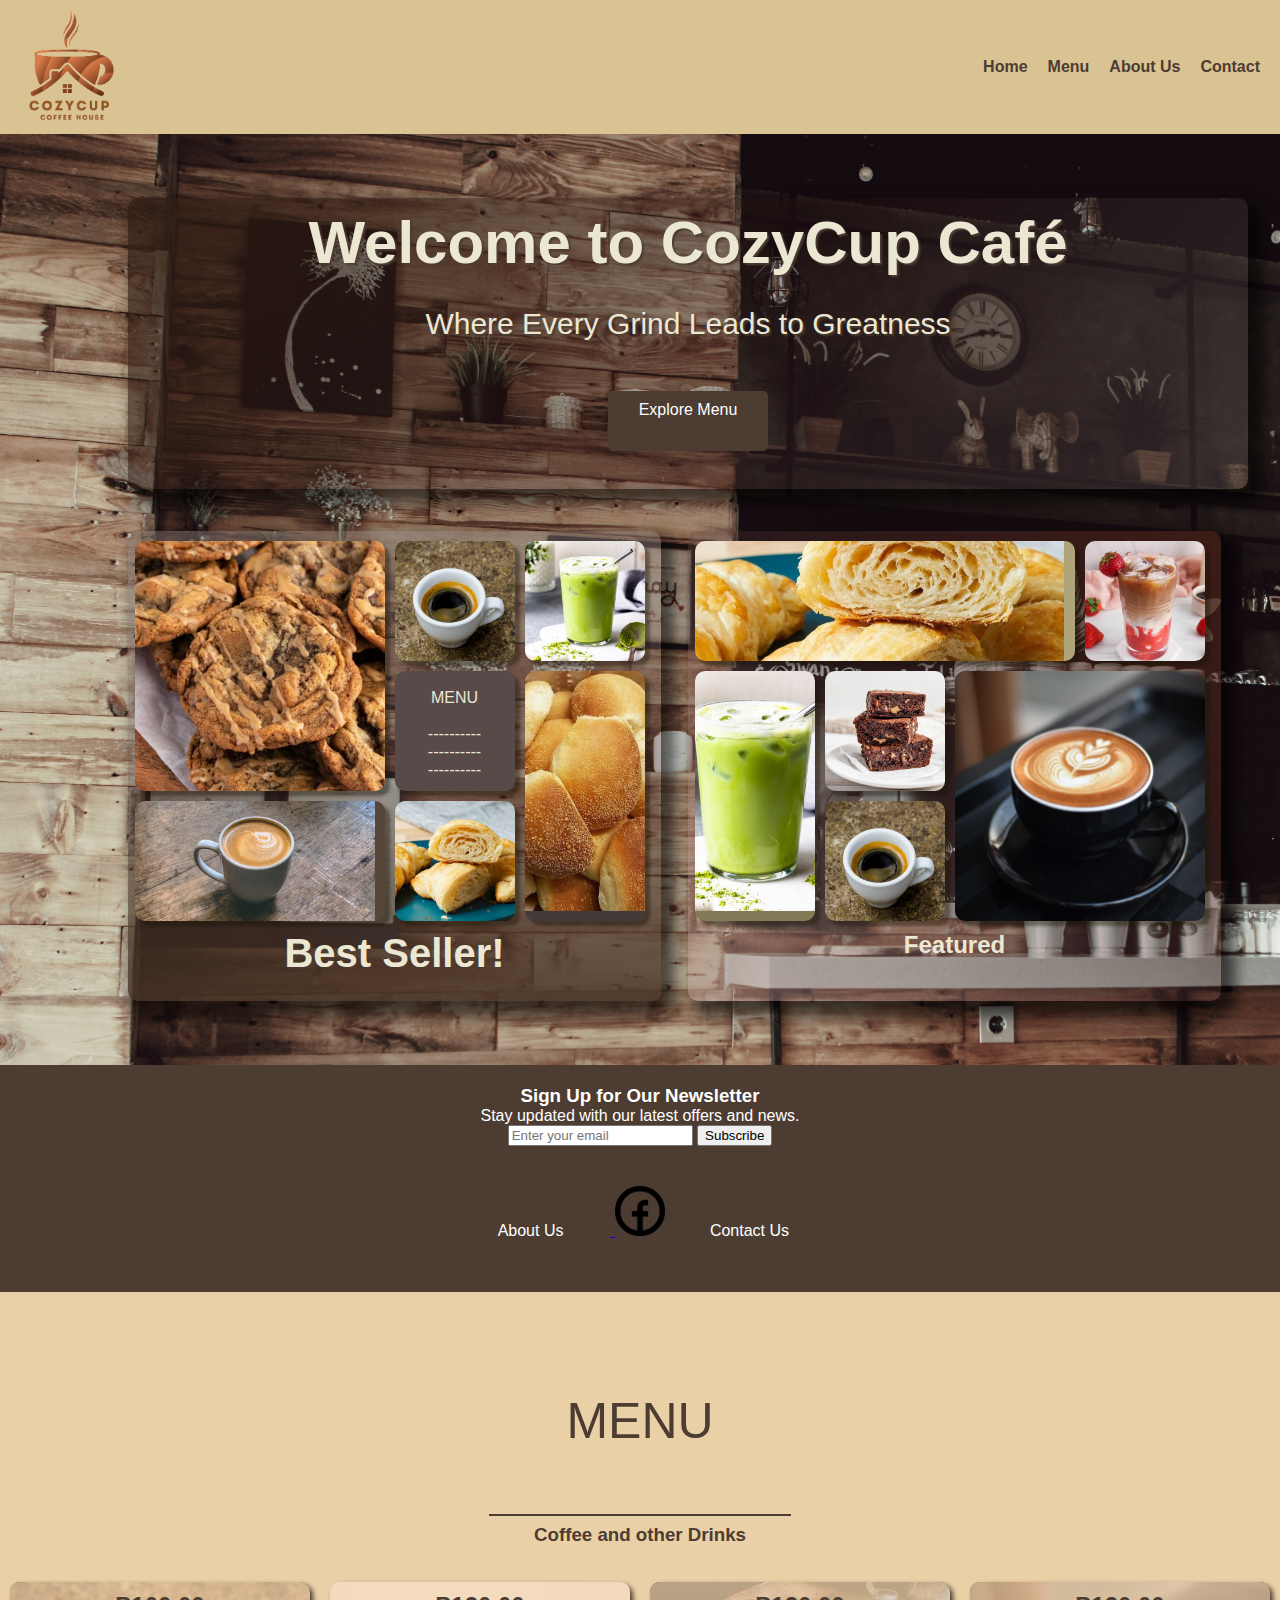
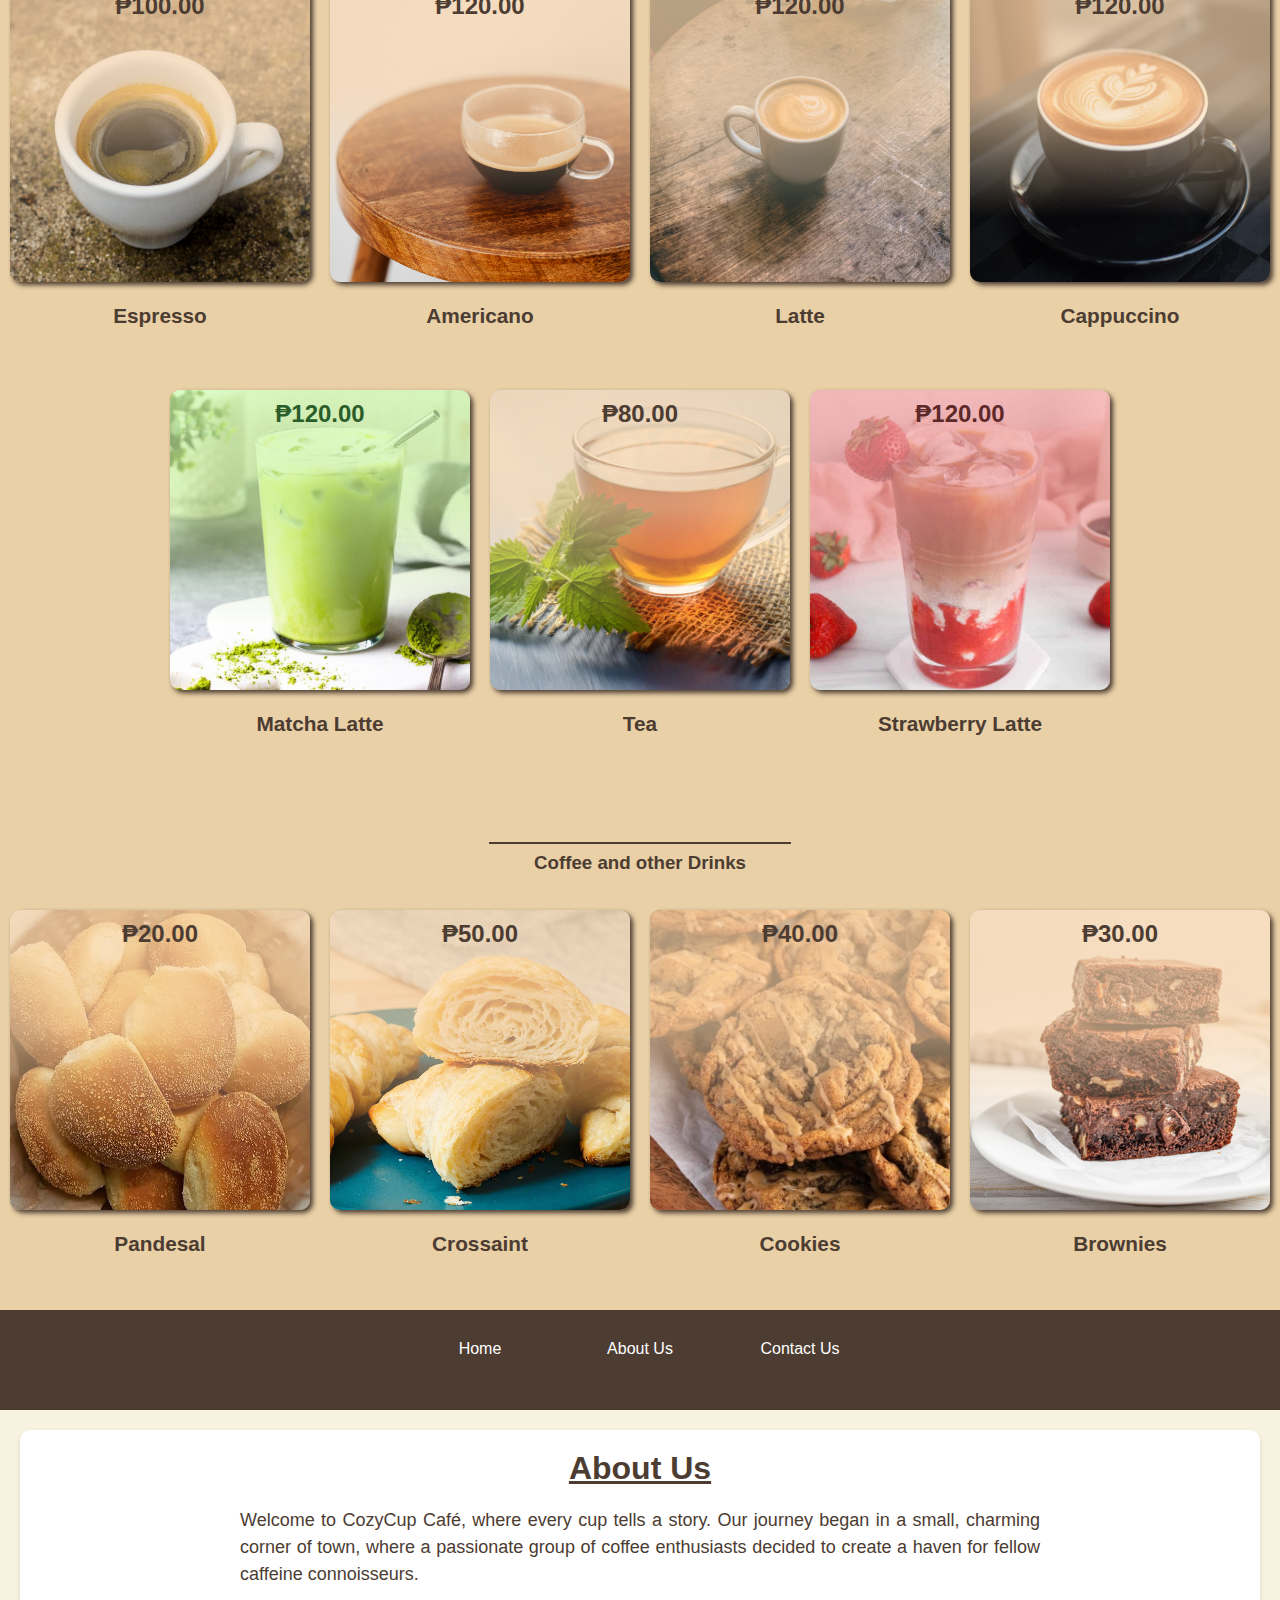
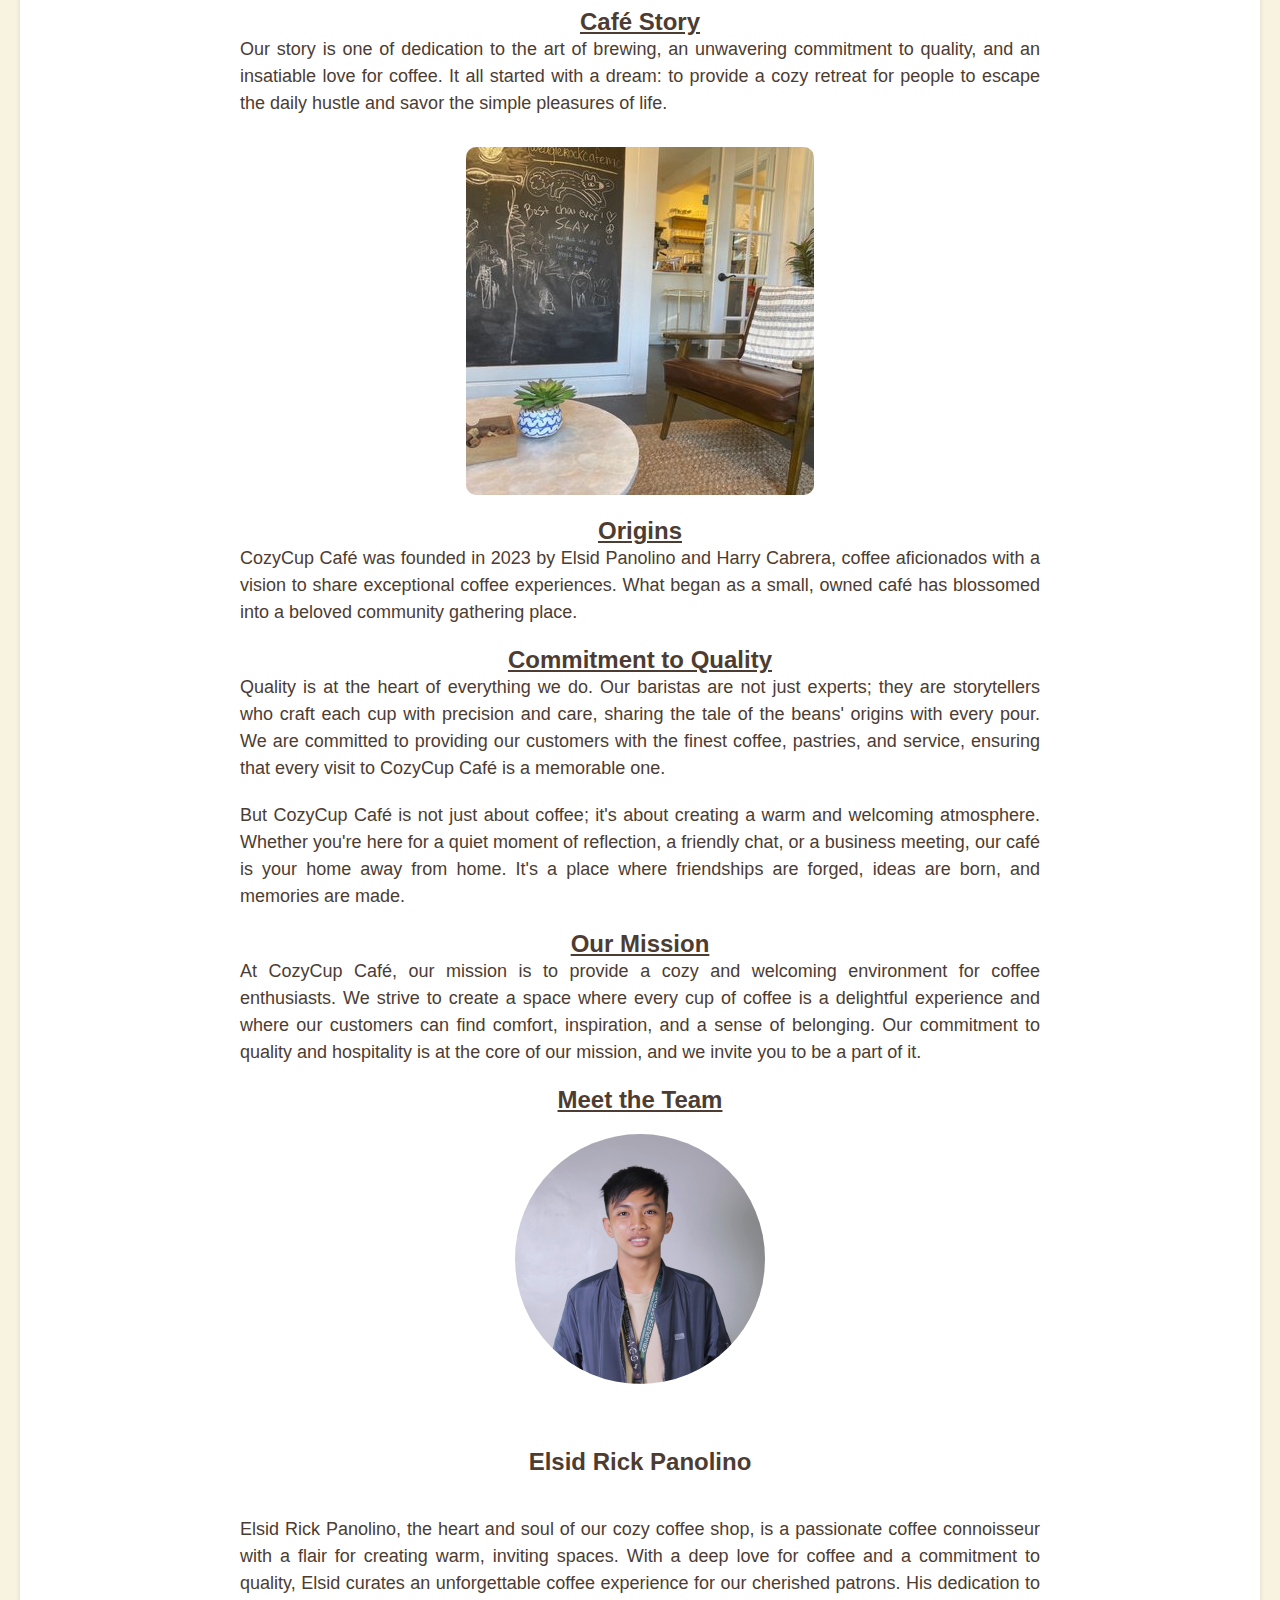
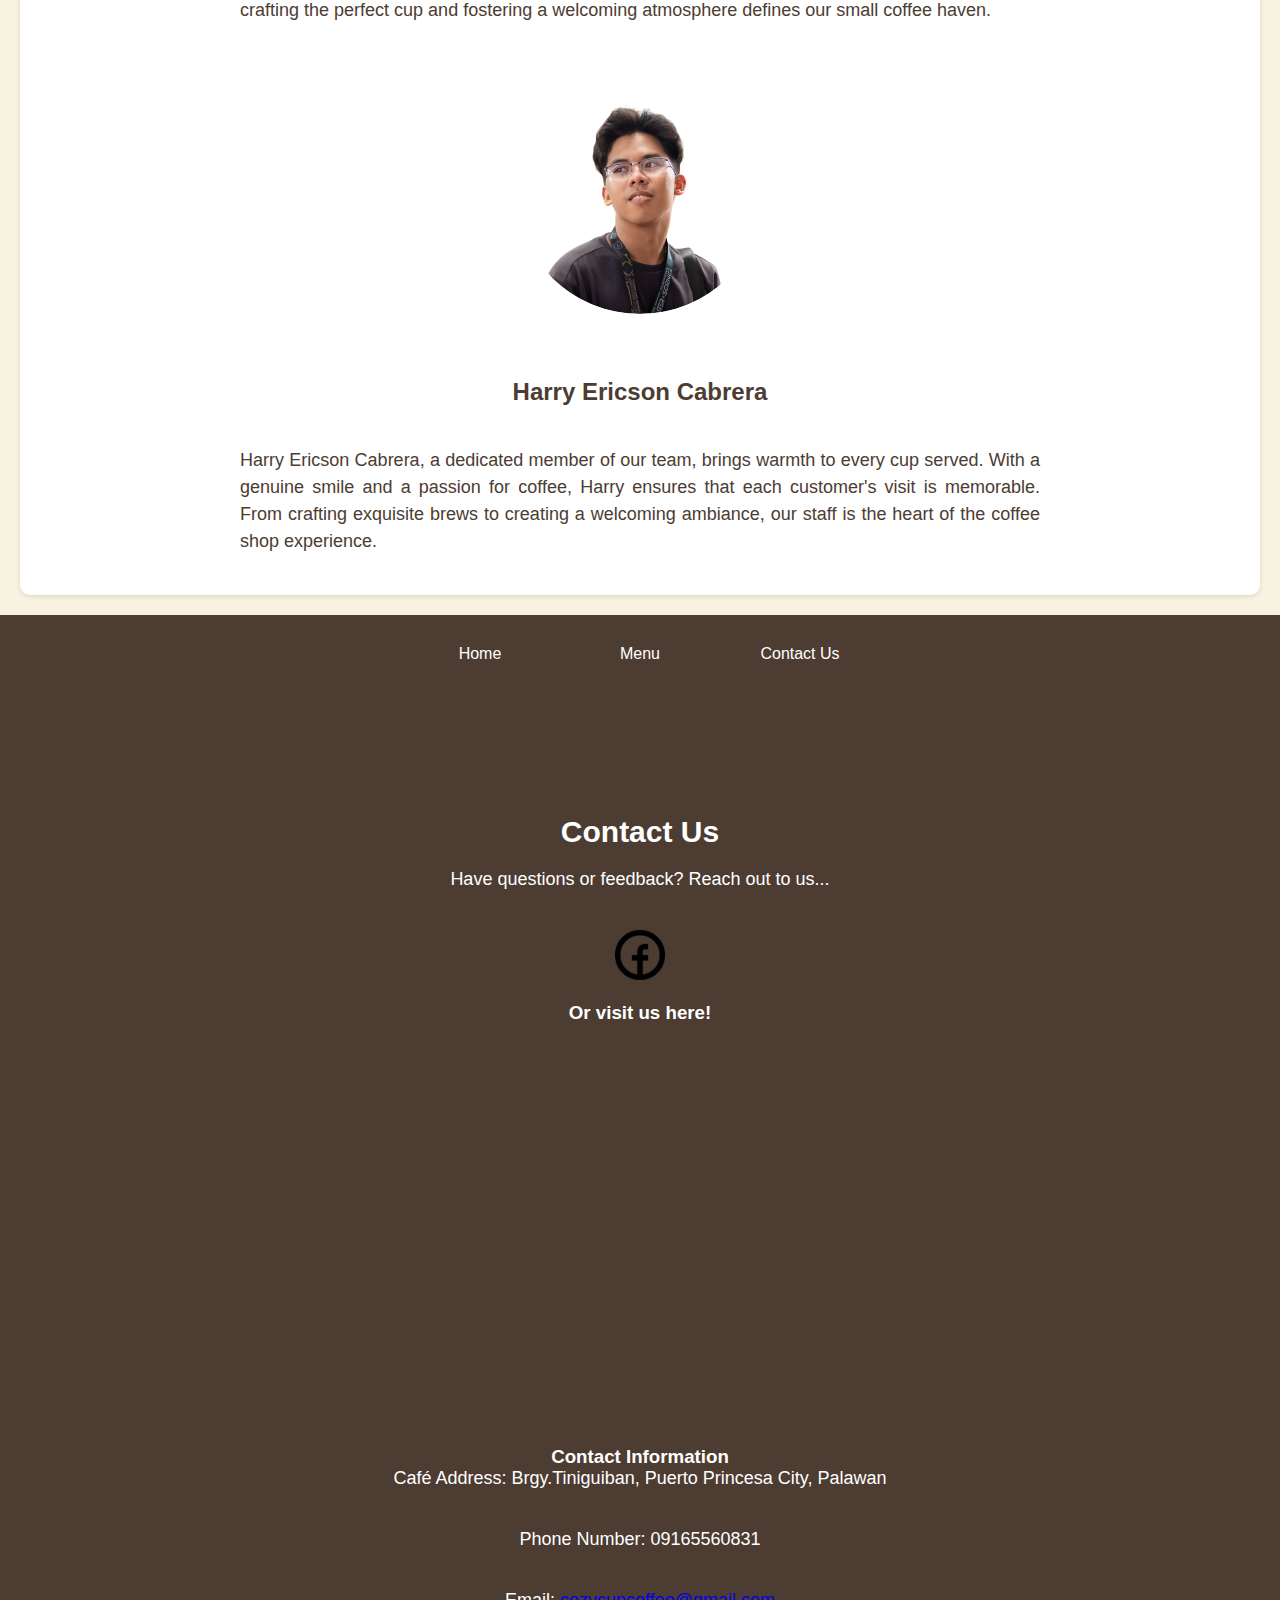
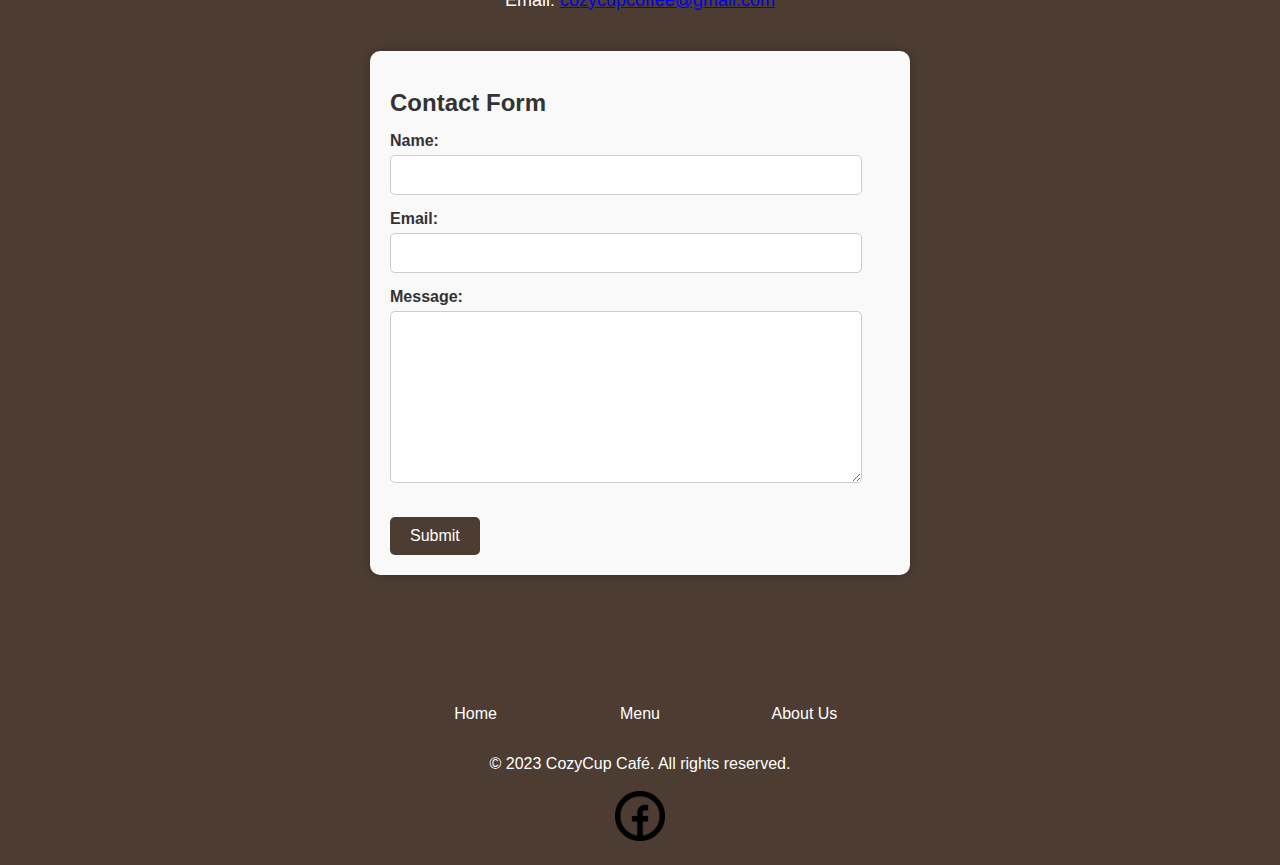
==== commit 07d21ee5: "Merge branch 'Panolino' of https://github.com/cabreraharry/COZYCUP_COFFEE_COLLAB into Tester" ====
--- a/index.html
+++ b/index.html
@@ -7,7 +7,10 @@
     <title>CozyCup Café</title>
     <script src="script.js"></script>
 </head>
-<link rel="icon" type="image/png" href="img/logo.png">
+
+<link rel="icon" type="image/png" href="img/logo.png"><!--This is for favicon of the page-->
+
+
 <body>
     <header>
         <nav>
@@ -23,6 +26,7 @@
         </nav>
     </header>
 
+    <!--Homepage content-->
     <section id="home" class="hero">
         <div class="home_section home_text">
             <h1>Welcome to CozyCup Café</h1>
@@ -60,7 +64,22 @@
             </div>
         </a>
     </section>
-
+    <!--This is the footer for the homepage-->
+        <footer>
+            <div class="signup-form"><!--here is the sign-up form-->
+                <h3>Sign Up for Our Newsletter</h3>
+                <p>Stay updated with our latest offers and news.</p>
+                <form action="#" method="post">
+                    <input type="email" name="email" placeholder="Enter your email" required>
+                    <button type="submit">Subscribe</button>
+                </form>
+            </div>
+        </footer>
+        <footer><a href="#about" class="cta-button">About Us  </a><a href="https://www.facebook.com/cozycup.com.ph" target="_blank">
+        <img src="img/fblogo.png" alt="fb" height="50"></a> <a href="#contact" class="cta-button">Contact Us</a></footer>
+        
+
+    <!--Menu content-->
     <section id="menu" class="menu">
         <h2>MENU</h2>
         <div class="items">
@@ -212,7 +231,7 @@
                 </div>
             </div>
         </div>
-    </section>
+    </section><footer><a href="#home" class="cta-button">Home</a><a href="#about" class="cta-button">About Us</a><a href="#contact" class="cta-button">Contact Us</a></footer>
 
 
         <section class="about">
@@ -221,9 +240,10 @@
             
             <h3>Café Story</h3>
             <p>Our story is one of dedication to the art of brewing, an unwavering commitment to quality, and an insatiable love for coffee. It all started with a dream: to provide a cozy retreat for people to escape the daily hustle and savor the simple pleasures of life.</p>
-            
+
             <img src="img/coffeeshop.jpg" alt="Coffee shop">
-            
+            <br>
+            <br>
             <h3>Origins</h3>
             <p>CozyCup Café was founded in 2023 by Elsid Panolino and Harry Cabrera, coffee aficionados with a vision to share exceptional coffee experiences. What began as a small, owned café has blossomed into a beloved community gathering place.</p>
             
@@ -246,16 +266,20 @@
                 <h5>Harry Ericson Cabrera</h5>
                 <p>Harry Ericson Cabrera, a dedicated member of our team, brings warmth to every cup served. With a genuine smile and a passion for coffee, Harry ensures that each customer's visit is memorable. From crafting exquisite brews to creating a welcoming ambiance, our staff is the heart of the coffee shop experience.</p>
             </div>
-        </section>
+        </section><footer><a href="#home" class="cta-button">Home</a><a href="#menu" class="cta-button">Menu</a><a href="#contact" class="cta-button">Contact Us</a></footer>
     
 
+<!--This is the code for the 'Contact us' page-->
     <section id="contact" class="contact">
         <h2>Contact Us</h2>
         <p>Have questions or feedback? Reach out to us...</p>
 
+        <a href="https://www.facebook.com/cozycup.com.ph" target="_blank">
+            <img src="img/fblogo.png" alt="fb" height="50"></a>
+
         <section id="location" class="location">
             <br>
-            <h3>Our Location</h3>
+            <h3>Or visit us here!</h3>
             <div class="map">
                 <iframe src="https://www.google.com/maps/embed?pb=!1m18!1m12!1m3!1d1196.7706620852528!2d118.7338401246605!3d9.778127003080304!2m3!1f0!2f0!3f0!3m2!1i1024!2i768!4f13.1!3m3!1m2!1s0x33b56308fbe5d3b9%3A0xa88cba1de1384e9a!2sInformation%20Technology%20Building%2C%20Palawan%20State%20University%20Main%20Campus%2C%20Puerto%20Princesa%2C%205300%20Palawan!5e0!3m2!1sen!2sph!4v1693116958737!5m2!1sen!2sph" width="400" height="400" style="border:0;" allowfullscreen="" loading="lazy" referrerpolicy="no-referrer-when-downgrade"></iframe>
             </div>
@@ -269,6 +293,7 @@
             <p>Email: <a href="mailto:cozycupcoffee@gmail.com">cozycupcoffee@gmail.com</a></p>
         </section>
 
+        <!--This is the CONTACT FORM code-->
         <section id="contact-form" class="contact-form">
             <br>
             <h3>Contact Form</h3>
@@ -290,8 +315,15 @@
         </section>
     </section>
 
-    <footer>
+<!--footer with nav links-->
+    
+    <footer><a href="#home" class="cta-button">Home</a> <a href="#menu" class="cta-button">Menu</a> <a href="#about" class="cta-button">About Us</a>
+    
         <p>&copy; 2023 CozyCup Café. All rights reserved.</p>
+        <br> <a href="https://www.facebook.com/cozycup.com.ph" target="_blank">
+            <img src="img/fblogo.png" alt="fb" height="50">
+        </a>
+        
     </footer>
 </body>
 </html>
--- a/css/styles.css
+++ b/css/styles.css
@@ -11,9 +11,10 @@
 }
 
 header {
-    background-color: #cebb9d;
+    background-color: #dac393;
     box-shadow: 10px 10px 15px 5px #44161650;
-    padding: 20px;
+    padding: 5px 20px 5px 20px;
+    height: fit-content;
     z-index: 1;
 }
 
@@ -48,9 +49,10 @@
     text-align: center;
     padding: 150px 0;
     background-image: url('../img/hero-bg.jpg');
+    background-repeat: no-repeat;
     background-size: cover;
     color: rgb(235, 231, 211);
-    height: 100vh;
+    height: fit-content;
 }
 /* Panolino Home start*/
 .hero{
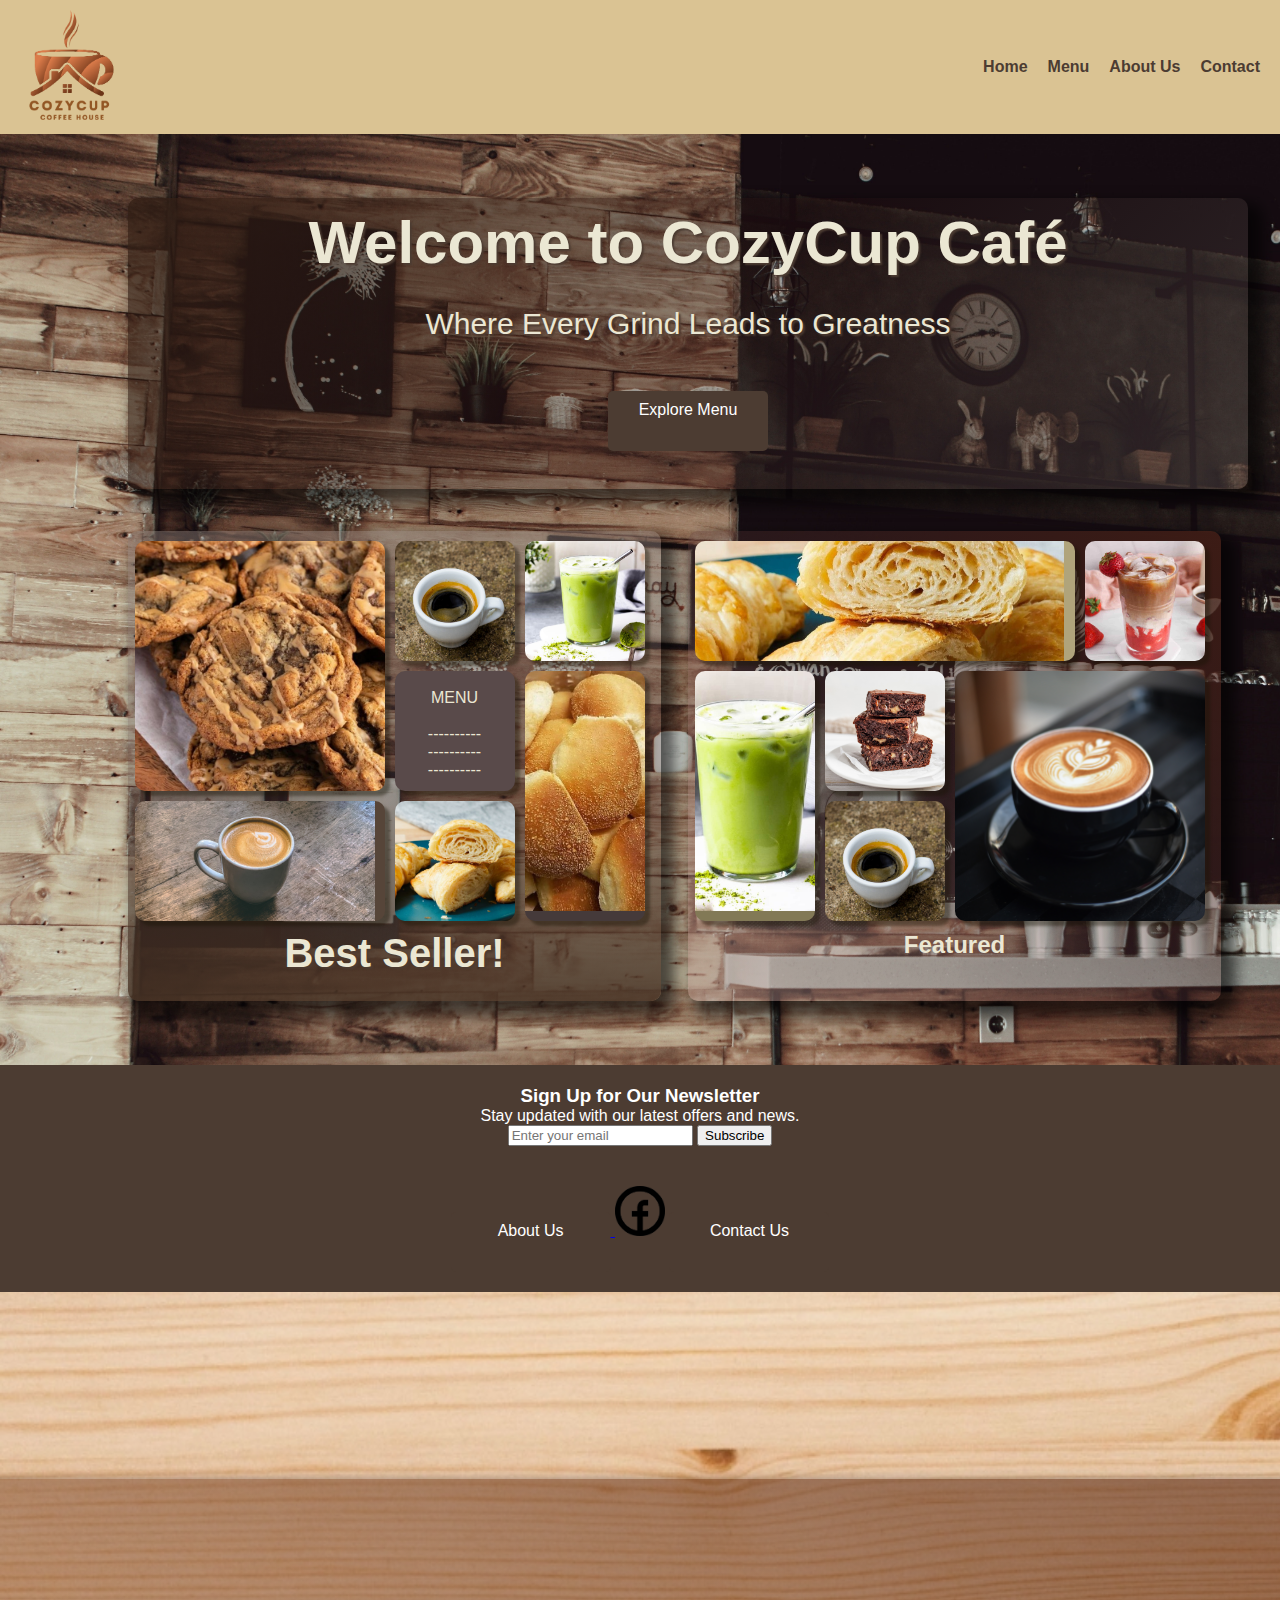
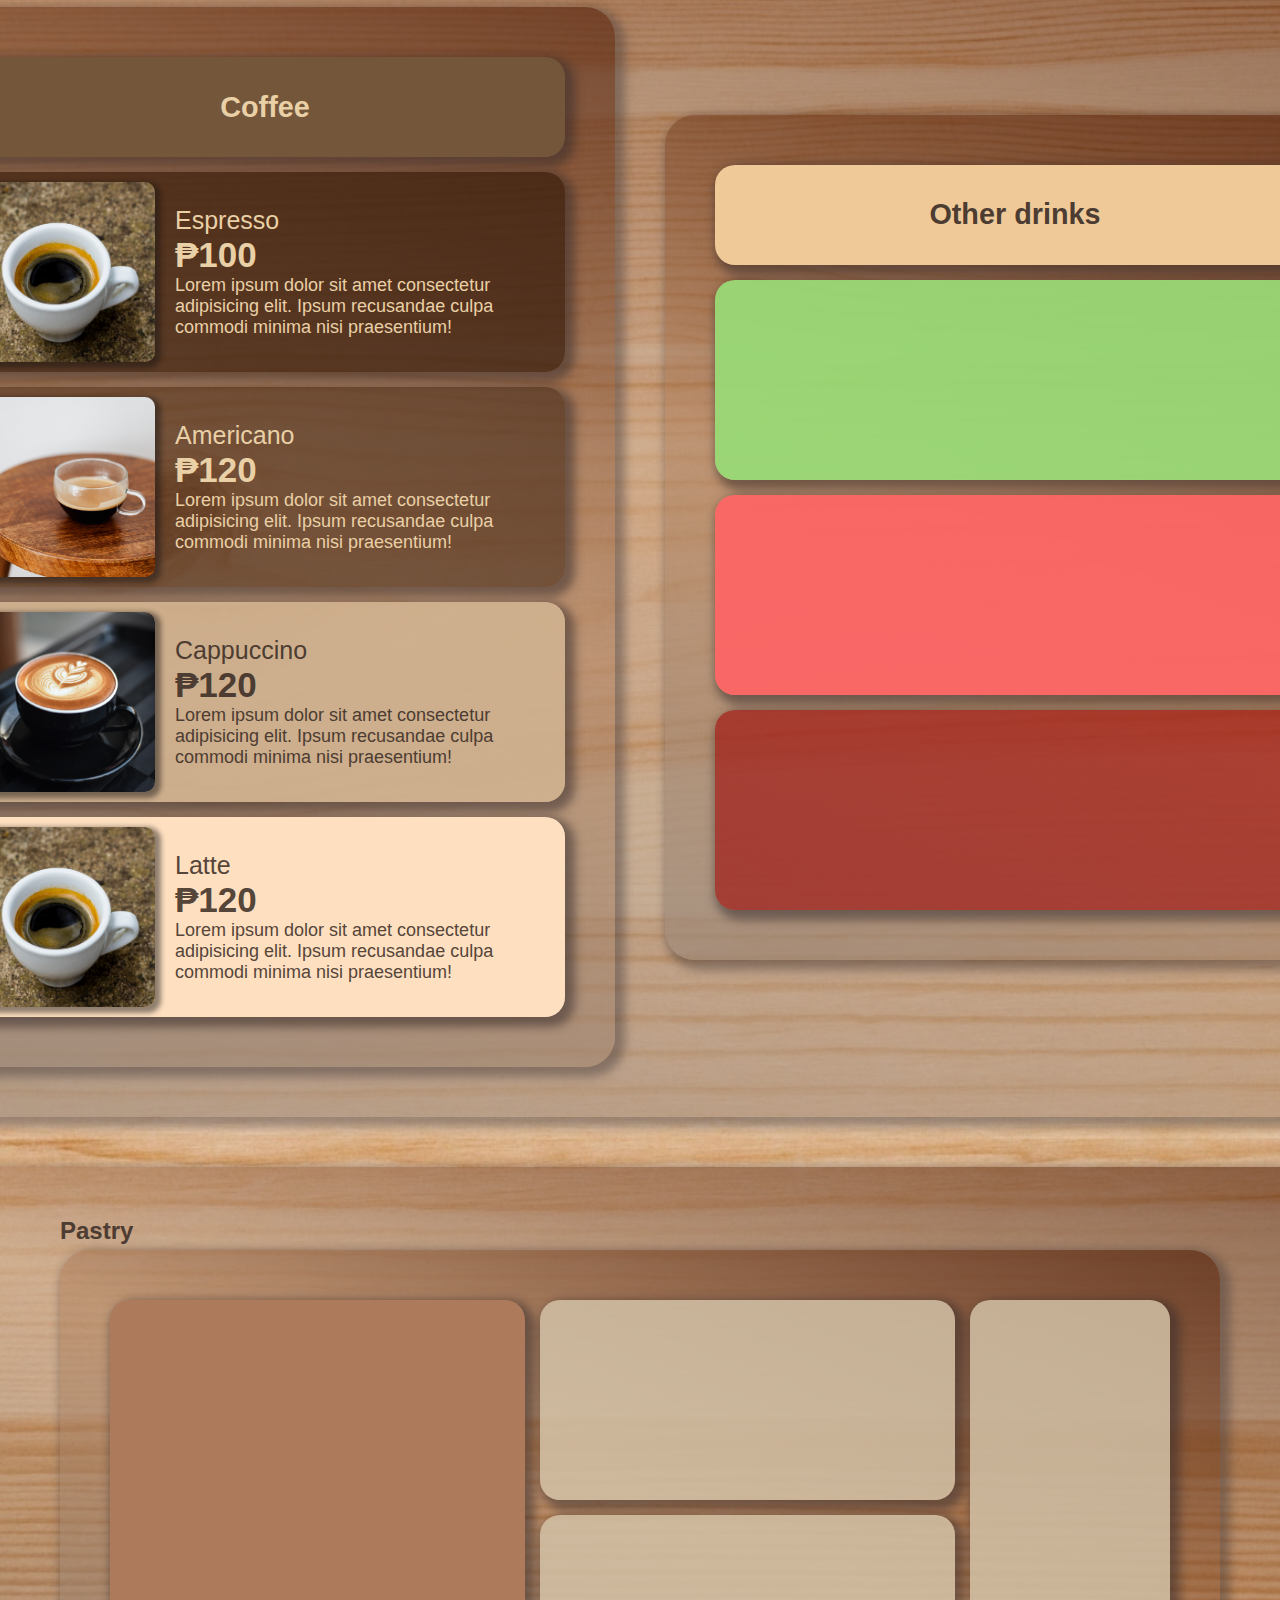
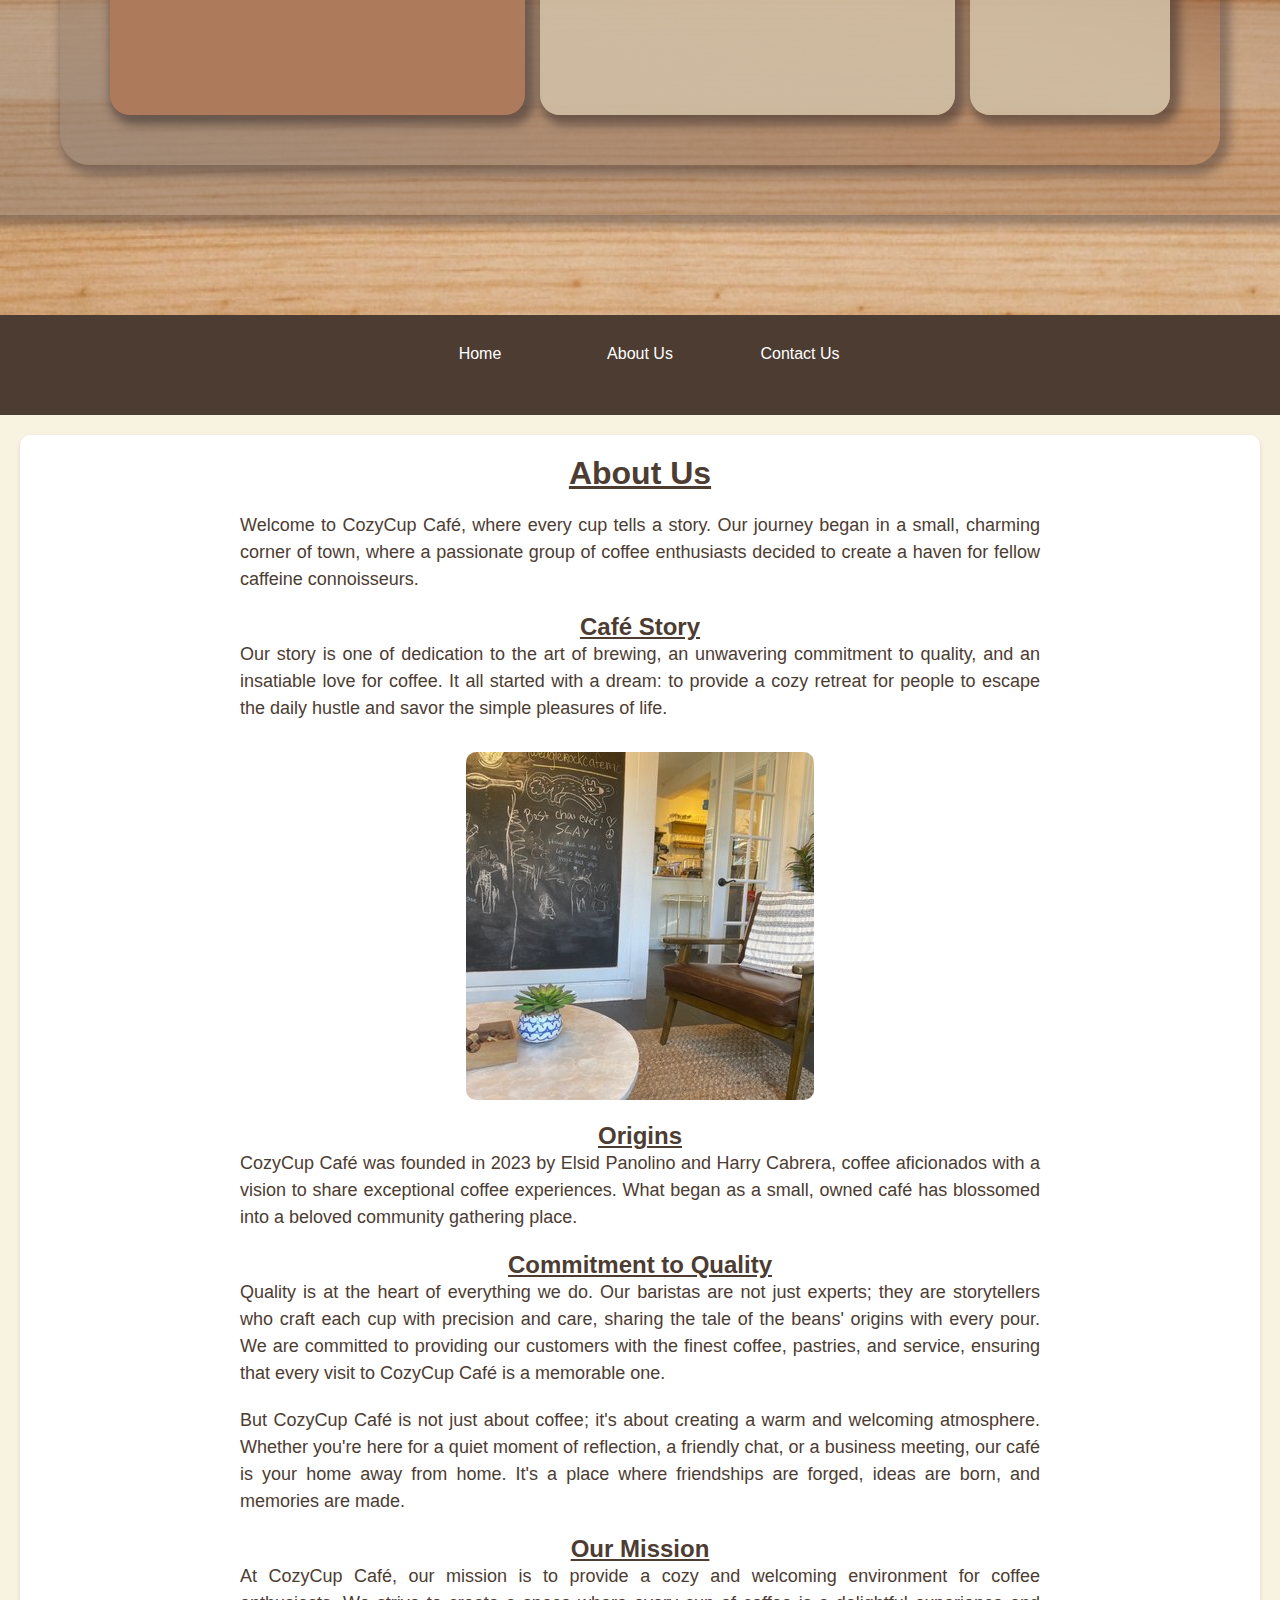
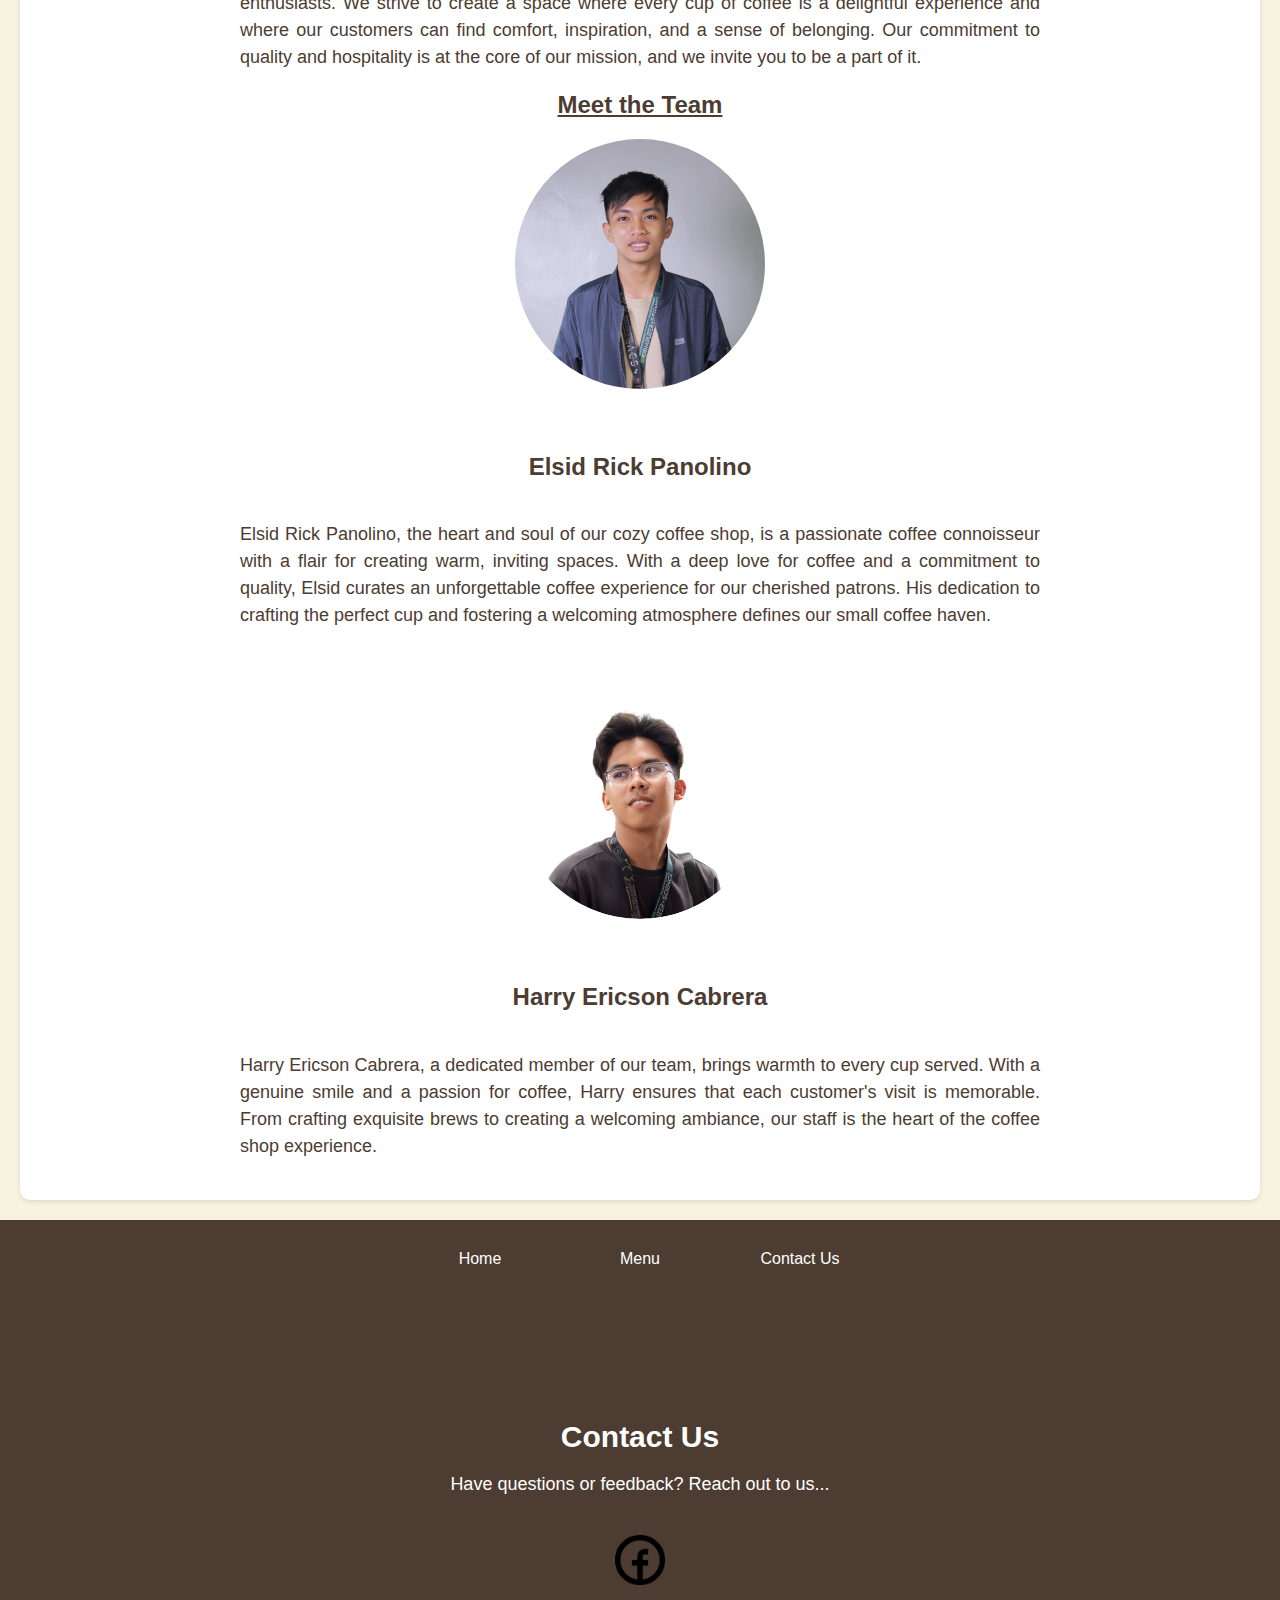
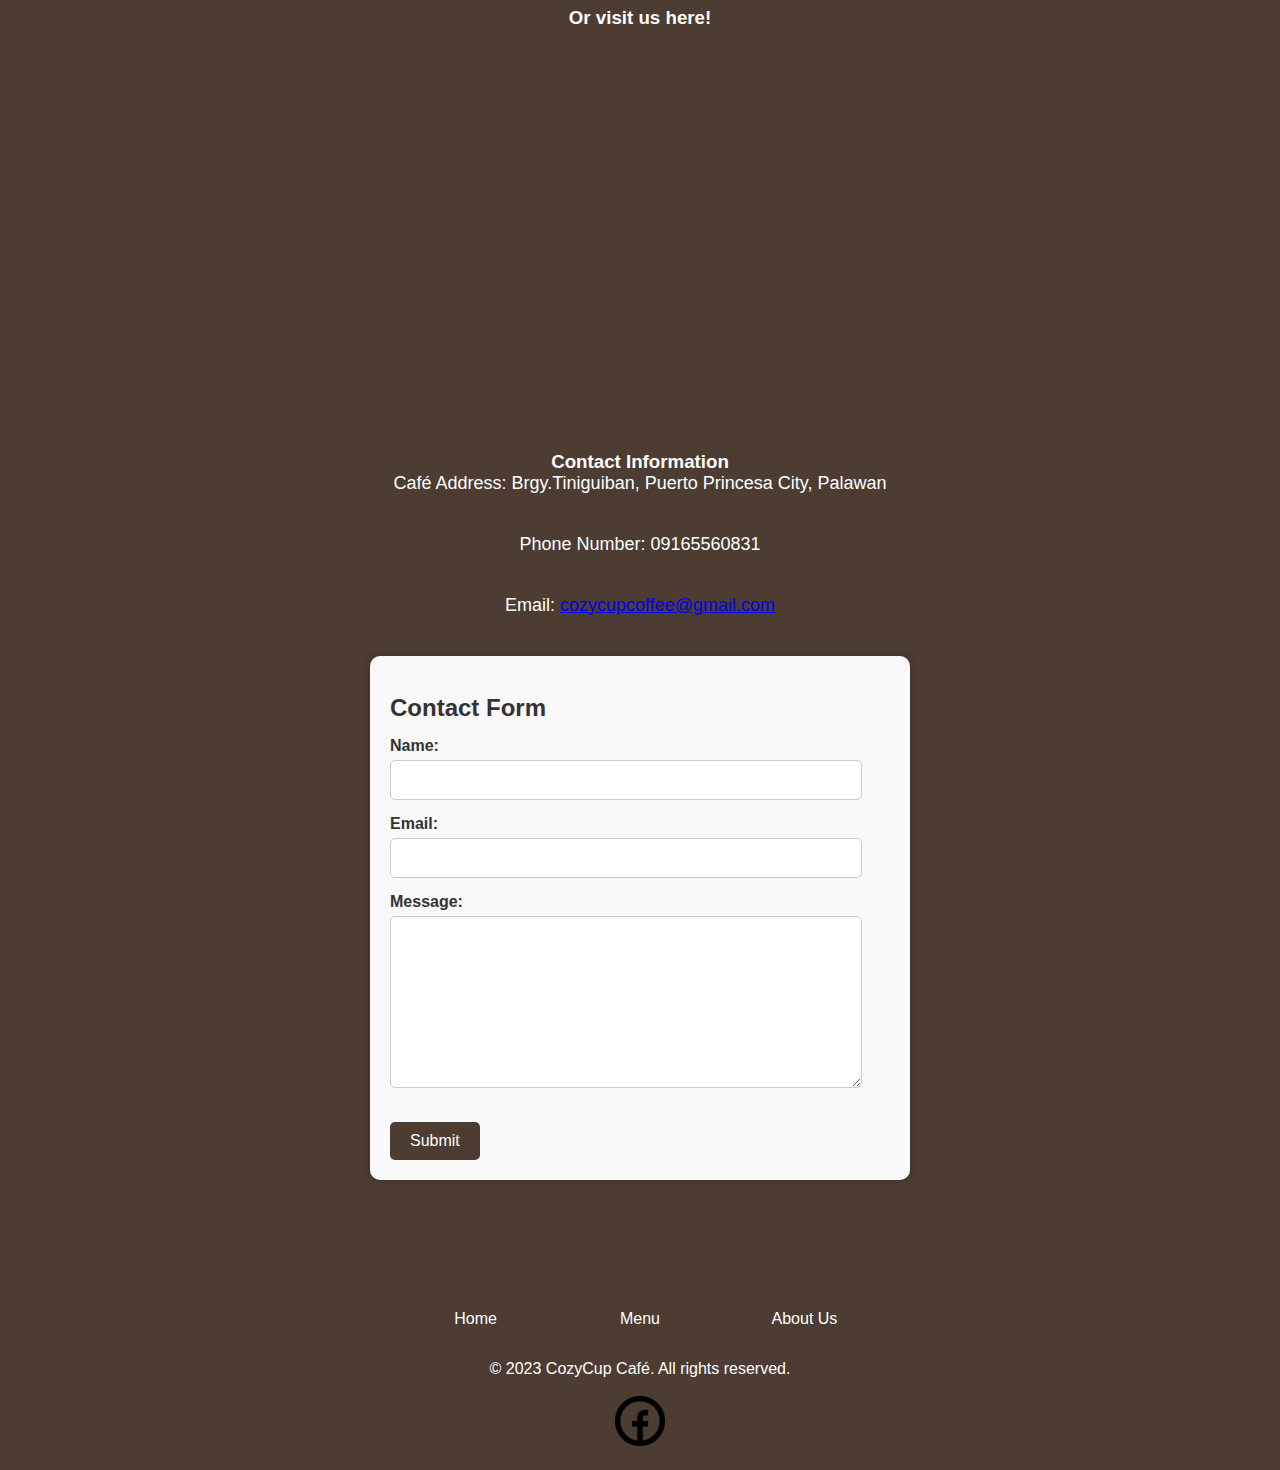
==== commit cbc7e6a0: "Change Menu design" ====
--- a/index.html
+++ b/index.html
@@ -81,158 +81,78 @@
 
     <!--Menu content-->
     <section id="menu" class="menu">
-        <h2>MENU</h2>
         <div class="items">
-            <br><br>
-            <hr class="divider">
-            <h3>Coffee and other Drinks</h3>
-            <br><br>
-            <div class="item_group">
-
-                <div class="item" onclick="showOnClick('espresso')">
-                    <img class="menu_img" src="img/menu/espresso.jpg">
-                    <div class="item_label">
-                            <p class="price">₱100.00</p><br>
-                            <p class="description">Concentrated coffee shot brewed by forcing hot water through finely-ground coffee beans<br><br>click to order</p>
-                    </div>
-                    <div class="option" id="espresso" onclick="alertOrder('espresso')">
-                        <div class="option_btn btn_hot">hot</div>
-                        <div class="option_btn btn_iced">iced</div>
-                    </div>
-                    <br><br><p class="item_name">Espresso</p>
-                </div>
-                <div class="item" onclick="showOnClick('americano')">
-
-                    <img class="menu_img" src="img/menu/americano.jpg">
-                    <div class="item_label">
-                        <p class="price">₱120.00</p><br>
-                        <p class="description">Created by adding hot water to espresso, resulting in a milder flavor<br><br>click to order</p>
-                    </div>
-                    <div class="option" id="americano" onclick="alertOrder('americano')">
-                        <div class="option_btn btn_hot">hot</div>
-                        <div class="option_btn btn_iced">iced</div>
-                    </div>
-                    <br><br><p class="item_name">Americano</p>
-                </div>
-                <div class="item" onclick="showOnClick('latte')">
-                    <img class="menu_img" src="img/menu/latte.jpg">
-                    <div class="item_label">
-                        <p class="price">₱120.00</p><br>
-                        <p class="description">Consists of espresso and a larger amount of steamed milk, usually with a small layer of milk foam<br><br>click to order</p>
-                    </div>
-                    <div class="option" id="latte" onclick="alertOrder('latte')">
-                        <div class="option_btn btn_hot">hot</div>
-                        <div class="option_btn btn_iced">iced</div>
-                    </div>
-                    <br><br><p class="item_name">Latte</p>
-                </div>
-                <div class="item" onclick="showOnClick('cappuccino')">
-                    <img class="menu_img" src="img/menu/cappuccino.jpg">
-                    <div class="item_label">
-                        <p class="price">₱120.00</p><br>
-                        <p class="description">Made with equal parts of espresso, steamed milk, and milk foam, offering a balanced and frothy texture<br><br>click to order</p>
-                    </div>
-                    <div class="option" id="cappuccino" onclick="alertOrder('cappuccino')">
-                        <div class="option_btn btn_hot">hot</div>
-                        <div class="option_btn btn_iced">iced</div>
-                    </div>
-                    <br><br><p class="item_name">Cappuccino</p>
-                </div>
-            </div>
-            <br><br><br><br><br><br>
-            <div class="item_group">
-
-                <div class="item" onclick="showOnClick('matcha_latte')">
-                    <img class="menu_img" src="img/menu/matcha_latte.jpg">
-                    <div class="item_label" style="color:#2a5d29 ; background-image: linear-gradient(rgba(205, 251, 173, 0.7), rgba(203, 241, 157, 0.65), rgba(234, 251, 173, 0));
-                    ;">
-                            <p class="price">₱120.00</p><br>
-                            <p class="description">Made from matcha powder and milk. Matcha is a finely ground, vibrant green tea powder made from shade-grown tea leaves <br><br>click to order</p>
-                    </div>
-                    <div class="option" id="matcha_latte" onclick="alertOrder('matcha_latte')" style="background-color: #2a5d2998; color: #c0ffb0">
-                        ORDER
-                    </div>
-                    <br><br><p class="item_name">Matcha Latte</p>
-                </div>
-                <div class="item" onclick="showOnClick('tea')">
-                    <img class="menu_img" src="img/menu/tea.jpg">
-                    <div class="item_label">
-                            <p class="price">₱80.00</p><br>
-                            <p class="description">Beverage made by steeping dried tea leaves or herbal blends in hot water. It has been enjoyed for centuries<br><br>click to order</p>
-                    </div>
-                    <div class="option" id="tea" onclick="alertOrder('matcha_latte')" style="background-color: #38220d98; color: #d1c09b">
-                        ORDER
-                    </div>
-                    <br><br><p class="item_name">Tea</p>
-                </div>
-                <div class="item" onclick="showOnClick('strawberry_latte')">
-                    <img class="menu_img" src="img/menu/starwberry_latte.jpg">
-                    <div class="item_label" style="color:#5d2929 ; background-image: linear-gradient(rgba(251, 173, 173, 0.7), rgba(241, 157, 157, 0.65), rgba(251, 173, 173, 0));
-                    ;">
-                            <p class="price">₱120.00</p><br>
-                            <p class="description"> Flavorful and colorful beverage that combines the essence of strawberries with the creamy texture of a traditional latte <br><br>click to order</p>
-                    </div>
-                    <div class="option" id="strawberry_latte" onclick="alertOrder('strawberry_latte')" style="background-color: #a0464698; color: #fdbebe">
-                        ORDER
-                    </div>
-                    <br><br><p class="item_name">Strawberry Latte</p>
-                </div>
-            </div>
-            <br><br><br><br><br><br>
-            <br><br>
-            <hr class="divider">
-            <h3>Coffee and other Drinks</h3>
-            <br><br>
-            <div class="item_group">
-
-                <div class="item" onclick="showOnClick('pandesal')">
-                    <img class="menu_img" src="img/menu/pastry/pandesal.jpg">
-                    <div class="item_label">
-                            <p class="price">₱20.00</p><br>
-                            <p class="description">Soft and slightly sweet bread roll that is often enjoyed as a breakfast item or a snack. It is typically made from simple ingredients such as flour, yeast, sugar, salt, and water. <br><br>click to order</p>
-                    </div>
-                    <div class="option" id="pandesal" onclick="alertOrder('pandesal')">
-                        ORDER
-                    </div>
-                    <br><br><p class="item_name">Pandesal</p>
-                </div>
-                <div class="item" onclick="showOnClick('crossaint')">
-                    <img class="menu_img" src="img/menu/pastry/crossaint.jpg">
-                    <div class="item_label">
-                            <p class="price">₱50.00</p><br>
-                            <p class="description">Flaky and buttery pastry that originated in France. It is known for its distinctive crescent shape and delicious, layered texture. Croissants are a popular breakfast item and pastry around the world. <br><br>click to order</p>
-                    </div>
-                    <div class="option" id="crossaint" onclick="alertOrder('crossaint')">
-                        ORDER
-                    </div>
-                    <br><br><p class="item_name">Crossaint</p>
-                </div>
-                <div class="item" onclick="showOnClick('cookies')">
-                    <img class="menu_img" src="img/menu/pastry/cookies.jpg">
-                    <div class="item_label">
-                            <p class="price">₱40.00</p><br>
-                            <p class="description">Baked treats that come in a variety of flavors, textures, and shapes. They are a popular dessert and snack option enjoyed by people of all ages around the world. <br><br>click to order</p>
-                    </div>
-                    <div class="option" id="cookies" onclick="alertOrder('cookies')">
-                        ORDER
-                    </div>
-                    <br><br><p class="item_name">Cookies</p>
-                </div>
-                <div class="item" onclick="showOnClick('brownies')">
-                    <img class="menu_img" src="img/menu/pastry/brownies.jpg">
-                    <div class="item_label">
-                            <p class="price">₱30.00</p><br>
-                            <p class="description">Baked dessert that are known for their rich, fudgy, and chocolatey flavor. They are typically characterized by their dense and moist texture. <br><br>click to order</p>
-                    </div>
-                    <div class="option" id="brownies" onclick="alertOrder('brownies')">
-                        ORDER
-                    </div>
-                    <br><br><p class="item_name">Brownies</p>
+            <div class="menu_text">
+                <h1>Menu</h1>
+            </div>
+            <div class="menu_container menu_drinks">
+                <div class="menu_drinks_text">
+                    <h2>Drinks</h2>
+                </div>
+                <div class="menu_container menu_coffee">
+                    <div class="menu_header menu_coffee_text">
+                        <h2>Coffee</h2>
+                    </div>
+                    <div class="menu_item menu_coffee_espresso">
+                        <div class="item_img" style="background-image: url('/img/menu/espresso.jpg');"></div>
+                        <div class="item_txt">
+                            <p class="item_txt_name">Espresso</p>
+                            <p class="item_txt_price">₱100</p>
+                            <p class="item_txt_description">Lorem ipsum dolor sit amet consectetur adipisicing elit. Ipsum recusandae culpa commodi minima nisi praesentium!</p>
+                        </div>
+                    </div>
+                    <div class="menu_item menu_coffee_americano">
+                        <div class="item_img" style="background-image: url('/img/menu/americano.jpg');"></div>
+                        <div class="item_txt">
+                            <p class="item_txt_name">Americano</p>
+                            <p class="item_txt_price">₱120</p>
+                            <p class="item_txt_description">Lorem ipsum dolor sit amet consectetur adipisicing elit. Ipsum recusandae culpa commodi minima nisi praesentium!</p>
+                        </div>
+                    </div>
+                    <div class="menu_item menu_coffee_cappuccino">
+                        <div class="item_img" style="background-image: url('/img/menu/cappuccino.jpg');"></div>
+                        <div class="item_txt">
+                            <p class="item_txt_name">Cappuccino</p>
+                            <p class="item_txt_price">₱120</p>
+                            <p class="item_txt_description">Lorem ipsum dolor sit amet consectetur adipisicing elit. Ipsum recusandae culpa commodi minima nisi praesentium!</p>
+                        </div>
+                    </div>
+                    <div class="menu_item menu_coffee_latte">
+                        <div class="item_img" style="background-image: url('/img/menu/espresso.jpg');"></div>
+                        <div class="item_txt">
+                            <p class="item_txt_name">Latte</p>
+                            <p class="item_txt_price">₱120</p>
+                            <p class="item_txt_description">Lorem ipsum dolor sit amet consectetur adipisicing elit. Ipsum recusandae culpa commodi minima nisi praesentium!</p>
+                        </div>
+                    </div>
+                </div>
+                <div class="menu_container menu_other_drinks">
+                    <div class="menu_item menu_other_drinks_text">
+                        <h2>Other drinks</h2>
+                    </div>
+                    <div class="menu_item menu_other_drinks_matcha_latte"></div>
+                    <div class="menu_item menu_other_drinks_strawberry_latte"></div>
+                    <div class="menu_item menu_other_drinks_tea"></div>
+                </div>
+            </div>
+
+            <div class="menu_container menu_pastry">
+                <div class="menu_pastry_text">
+                    <h2>Pastry</h2>
+                </div>
+                <div class="menu_container menu_pastry_items">
+                    <div class="menu_item menu_pandesal"></div>
+                    <div class="menu_item menu_crossaint"></div>
+                    <div class="menu_item menu_brownies"></div>
+                    <div class="menu_item menu_cookies"></div>
                 </div>
             </div>
         </div>
-    </section><footer><a href="#home" class="cta-button">Home</a><a href="#about" class="cta-button">About Us</a><a href="#contact" class="cta-button">Contact Us</a></footer>
-
+    </section>
+
+    <footer>
+        <a href="#home" class="cta-button">Home</a><a href="#about" class="cta-button">About Us</a><a href="#contact" class="cta-button">Contact Us</a>
+    </footer>
 
         <section class="about">
             <h2>About Us</h2>
--- a/css/styles.css
+++ b/css/styles.css
@@ -320,156 +320,210 @@
 
 /* Panolino Home end */
 
-
+/* Panolino MENU start */
 .menu {
     height: fit-content;
-    padding: 100px 0;
-    text-align: center;
     background-color: #e9d0a6;
-
-}
-
-.menu h2 {
-    font-size: 50px;
-    margin-bottom: 20px;
-    font-weight: 100;
-}
-
-/* Panolino MENU start*/
-
-.item_group{
-    display: flex;
-    flex-direction: row;
+    background-image: url("/img/wood.jpg");
+    background-size: cover;
+    background-repeat: no-repeat;
+}
+
+.items{
+    display: grid;
+    grid-template-rows: repeat(3, fit-content);
+    grid-template-columns: repeat(2, fit-content);
+    row-gap: 50px;
     justify-content: center;
-}
-.item{
-    position: relative;
-    height: 300px;
-    width: 300px;
-    background-color: #4c3c3245;
-    margin: 0 10px 0 10px;
-    box-shadow: 3px 3px 5px#4c3c32;
+    align-content: center;
+    padding: 100px 0 100px 0;
+}
+.menu_item{
+    width: 100%;
+    height: 100%;
+    background-color: rgba(209, 193, 167, 0.849);
+    border-radius: 20px;
+    box-shadow: 5px 5px 10px 5px #362b2b88;
+
+    display: grid;
+    grid-template-columns: 200px 400px;
+    grid-template-rows: 200px;
+}
+.item_img{
+    margin: 10px;
     border-radius: 10px;
-}
-.menu_img{
-    width: 100%;
-    border-radius: 10px;
-
-    overflow: hidden;
-    position: relative;
-
-    transition: transform 500ms ease-in-out;
-}
-.item_name{
-    font-size: 1.3rem;
-    font-weight: bold;
-}
-/* TEXTS start */
-.item_label{
-    height: 75%;
-    width: 100%;
-    border-radius: 10px;
-
-    position: absolute;
-    top: 0;
-    left: 0;
-    z-index: 1;
-
-    background-image: linear-gradient(rgba(251, 215, 173, 0.7), rgba(251, 215, 173, 0.65), rgba(251, 215, 173, 0.0));
-
+    box-shadow: 3px 3px 5px 3px #1914147a;
+
+    background-size: contain;
+}
+.item_txt{
     display: flex;
     flex-direction: column;
-    padding-top: 10px;
-}
-.price{
-    font-size: 1.5rem;
-    font-weight: 600;
-}
-.description{
-    font-size: 1.1rem;
-    opacity: 0;
-}
-.option{
-    height: 25%;
+    justify-content: center;
+    margin: 10px;
+    text-align: left;
+    align-content: center;
+}
+.item_txt_name{
+    font-size: 25px;
+}
+.item_txt_price{
+    font-size: 35px;
+    font-weight: bold;
+}
+.item_txt_description{
+    font-size: 18px;
+    text-align: left;
+}
+.menu_text{
+    grid-row: 1/2;
+    grid-column: 1/3;
+}
+
+.menu_container{
+    background-image: linear-gradient(200deg,#4a160093, #a26c4658, #9a8778a9);
+    border-radius: 30px;
+    padding: 50px;
+    box-shadow: 5px 5px 10px 5px #453a3a73;
+
+    justify-content: center;
+    align-content: center;
+}
+.menu_header{
     width: 100%;
-    border-radius: 10px;
-
-    position: absolute;
-    bottom: 0;
-    left: 0;
-    z-index: 1;
-
-    background-color: #805e3cac;
-    color: #e9d1aa;
-    font-weight: bold;
-
-    display: none;
-    flex-direction: row;
-    justify-content: space-evenly;
+    height: 100%;
+    background-color: rgba(209, 193, 167, 0.849);
+    border-radius: 20px;
+    box-shadow: 5px 5px 10px 5px #362b2b88;
+}
+.menu_overlay{
+    background-image: linear-gradient(#ffffffcb, #ffffff99, #ffffff00);
+    width: 100%;
+    height: 100%;
+}
+.menu_drinks{
+    grid-row: 2/3;
+    grid-column: 1/2;
+
+    display: grid;
+    grid-template-rows: repeat(2);
+    grid-template-columns: repeat(2);
+    gap: 50px;
+
     align-items: center;
 }
-.option_btn{
-    width: 20%;
-    height: 60%;
+.menu_drinks_text{
+    grid-row: 1/2;
+    grid-column: 1/3;
+}
+.menu_coffee{
+    grid-row: 2/3;
+    grid-column: 1/2;
+
+    display: grid;
+    grid-template-rows: repeat(5);
+    grid-template-columns: repeat(1);
+    gap:15px;
+
+    color: #e9d0a6;
+}
+.menu_other_drinks{
+    grid-row: 2/3;
+    grid-column: 2/3;
+
+    display: grid;
+    grid-template-rows: repeat(5);
+    grid-template-columns: repeat(1);
+    gap:15px;
+
+    height: fit-content;
+}
+
+.menu_coffee_text{
     display: flex;
-    align-items: center;
+    flex-direction: column;
+    height: 100px;
+    background-color: #74563b;
+    text-align: center;
     justify-content: center;
-    border-radius: 5px 5px 20px 20px;
-    transition-duration: 2500ms;
-    transition-timing-function: cubic-bezier();
-}
-.option_btn:hover{
-    box-shadow: inset 0 -35px 0 rgba(93, 71, 42, 0.819);
-    color: #f8f2e0;
-}
-.btn_hot{
-    background-color: #fff0cc;
-    color: rgb(228, 179, 93);
-}
-.btn_iced{
-    background-color: #ffe5cb;
-    color: rgb(124, 162, 152);
-}
-/* TEXTS end */
-/* Menu label animation start*/
-
-/* IMPLEMENTATION */
-
-.item:hover .description{
-    animation-name: full_opacity;
-    animation-duration: 1000ms;
-    animation-timing-function: cubic-bezier();
-    animation-fill-mode: forwards;
-}
-
-.item:hover .menu_img{
-    animation-name: lower_image_saturation;
-    animation-duration: 1000ms;
-    animation-fill-mode: forwards;
-}
-
-/* ANIMATION */
-
-@keyframes full_opacity {
-    from {opacity: 0;}
-    to {opacity: 1;}
-}
-
-@keyframes lower_image_saturation {
-    from {filter: saturate(100%);}
-    to {filter: saturate(30%);}
-}
-@keyframes increase_size {
-    from {height: 300px; width: 300px;}
-    to {height: 310px; width: 310px}
-}
-
-/* Menu label animation end*/
-
-.divider{
-    width: 300px;
-    border: 1px solid #4c3c32;
-}
+    font-size: larger;
+}
+.menu_coffee_espresso{
+    background-color: #331909b1;
+}
+.menu_coffee_americano{
+    background-color: #33190984;
+}
+.menu_coffee_cappuccino{
+    background-color: #d0b391e0;
+    color: #4c3c32;
+}
+.menu_coffee_latte{
+    background-color: #fee0c2fe;
+    color: #564539;
+}
+
+.menu_other_drinks_text{
+    display: flex;
+    flex-direction: column;
+    height: 100px;
+    background-color: #efca98;
+    text-align: center;
+    justify-content: center;
+    font-size: larger;
+}
+.menu_other_drinks_matcha_latte{
+
+    background-color: #98dc76e9;
+}
+.menu_other_drinks_strawberry_latte{
+
+
+    background-color: #ff6464ea;
+}
+.menu_other_drinks_tea{
+
+    background-color: #9d000093;
+}
+.menu_pastry{
+    grid-row: 3/4;
+    grid-column: 1/2;
+
+    display: grid;
+    grid-template-rows: repeat(2);
+    grid-template-columns: repeat(1);
+    gap: 5px;
+}
+.menu_pastry_text{
+    grid-row: 1/2;
+    grid-column: 1/2;
+}
+.menu_pastry_items{
+    display: grid;
+    grid-template-columns: repeat(5, 200px);
+    grid-template-rows: repeat(2,200px);
+    gap: 15px;
+}
+
+.menu_pandesal{
+    grid-row: 1/3;
+    grid-column: 1/3;
+
+    background-color: #ad7a5c;
+}
+.menu_crossaint{
+    grid-row: 1/2;
+    grid-column: 3/5;
+}
+.menu_brownies{
+    grid-row: 2/3;
+    grid-column: 3/5;
+}
+.menu_cookies{
+    grid-row: 1/3;
+    grid-column: 5/6;
+}
+
 
 /* Panolino MENU end */
 
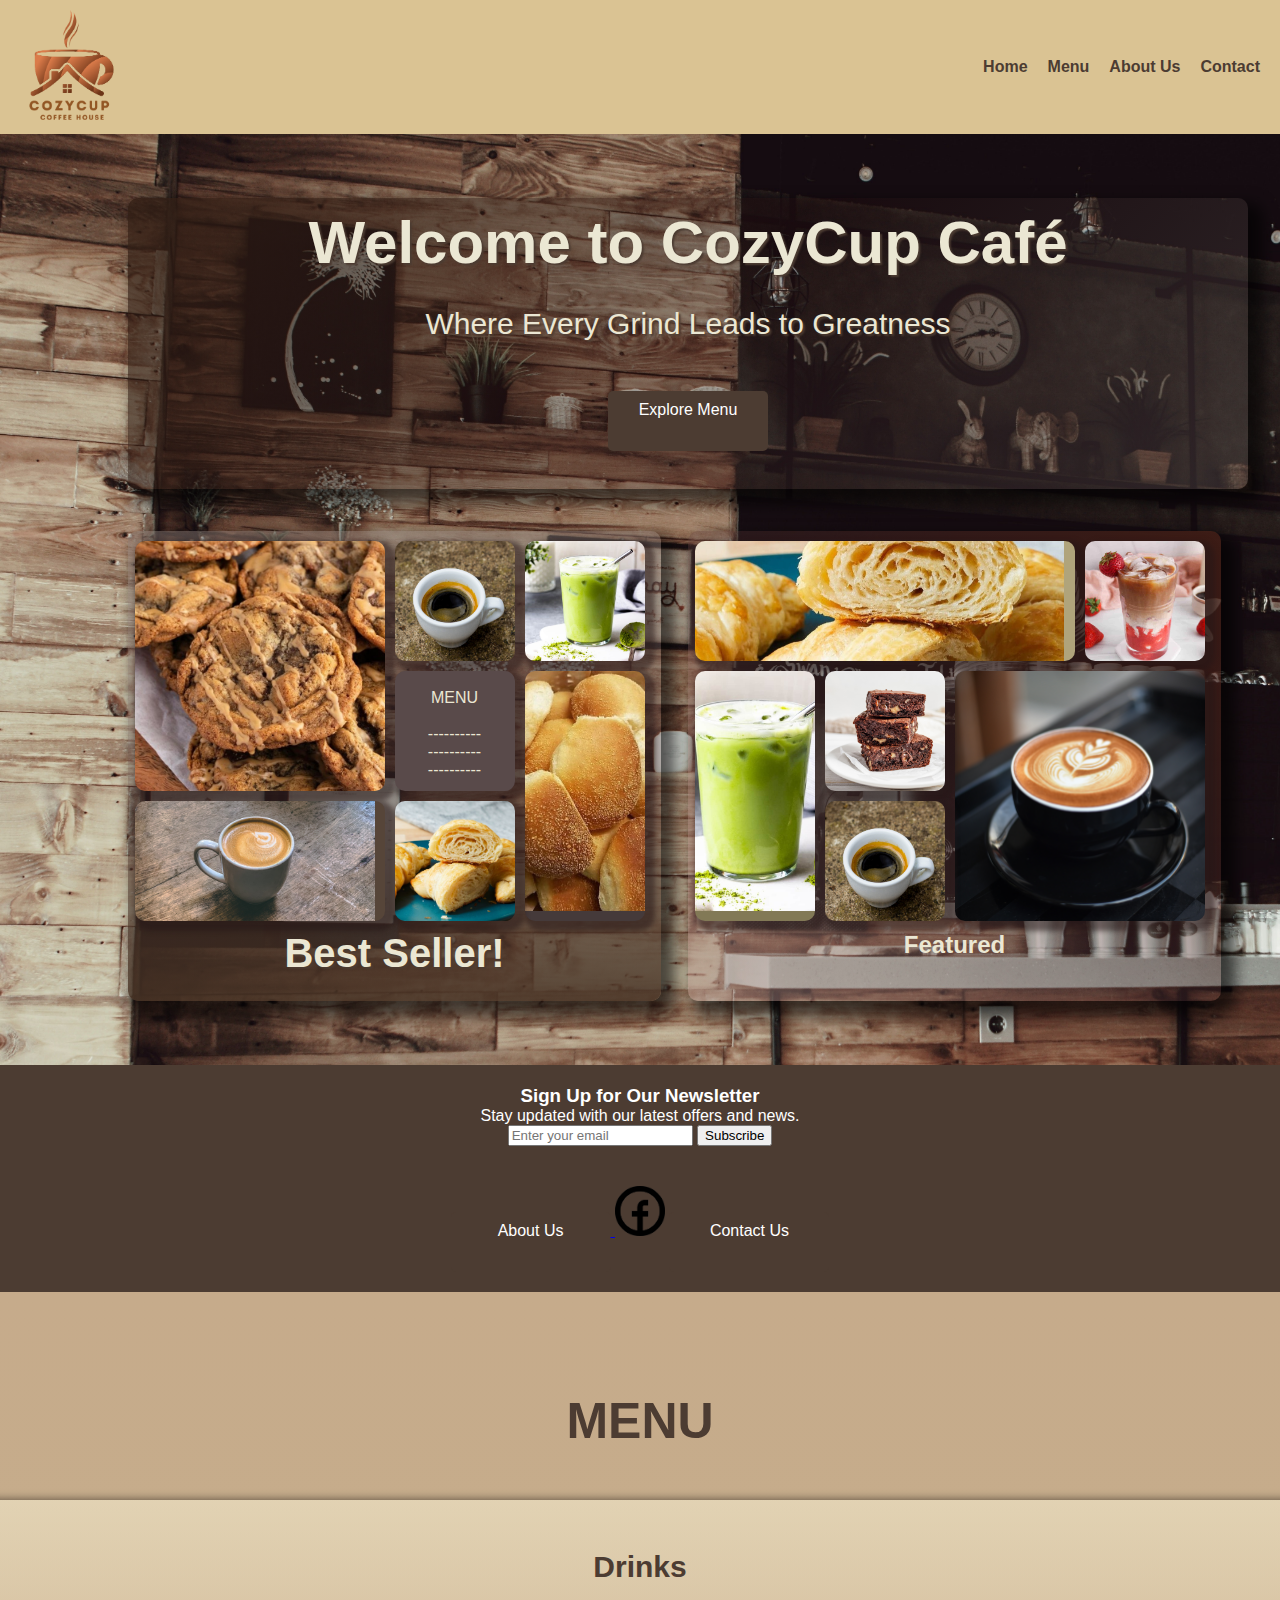
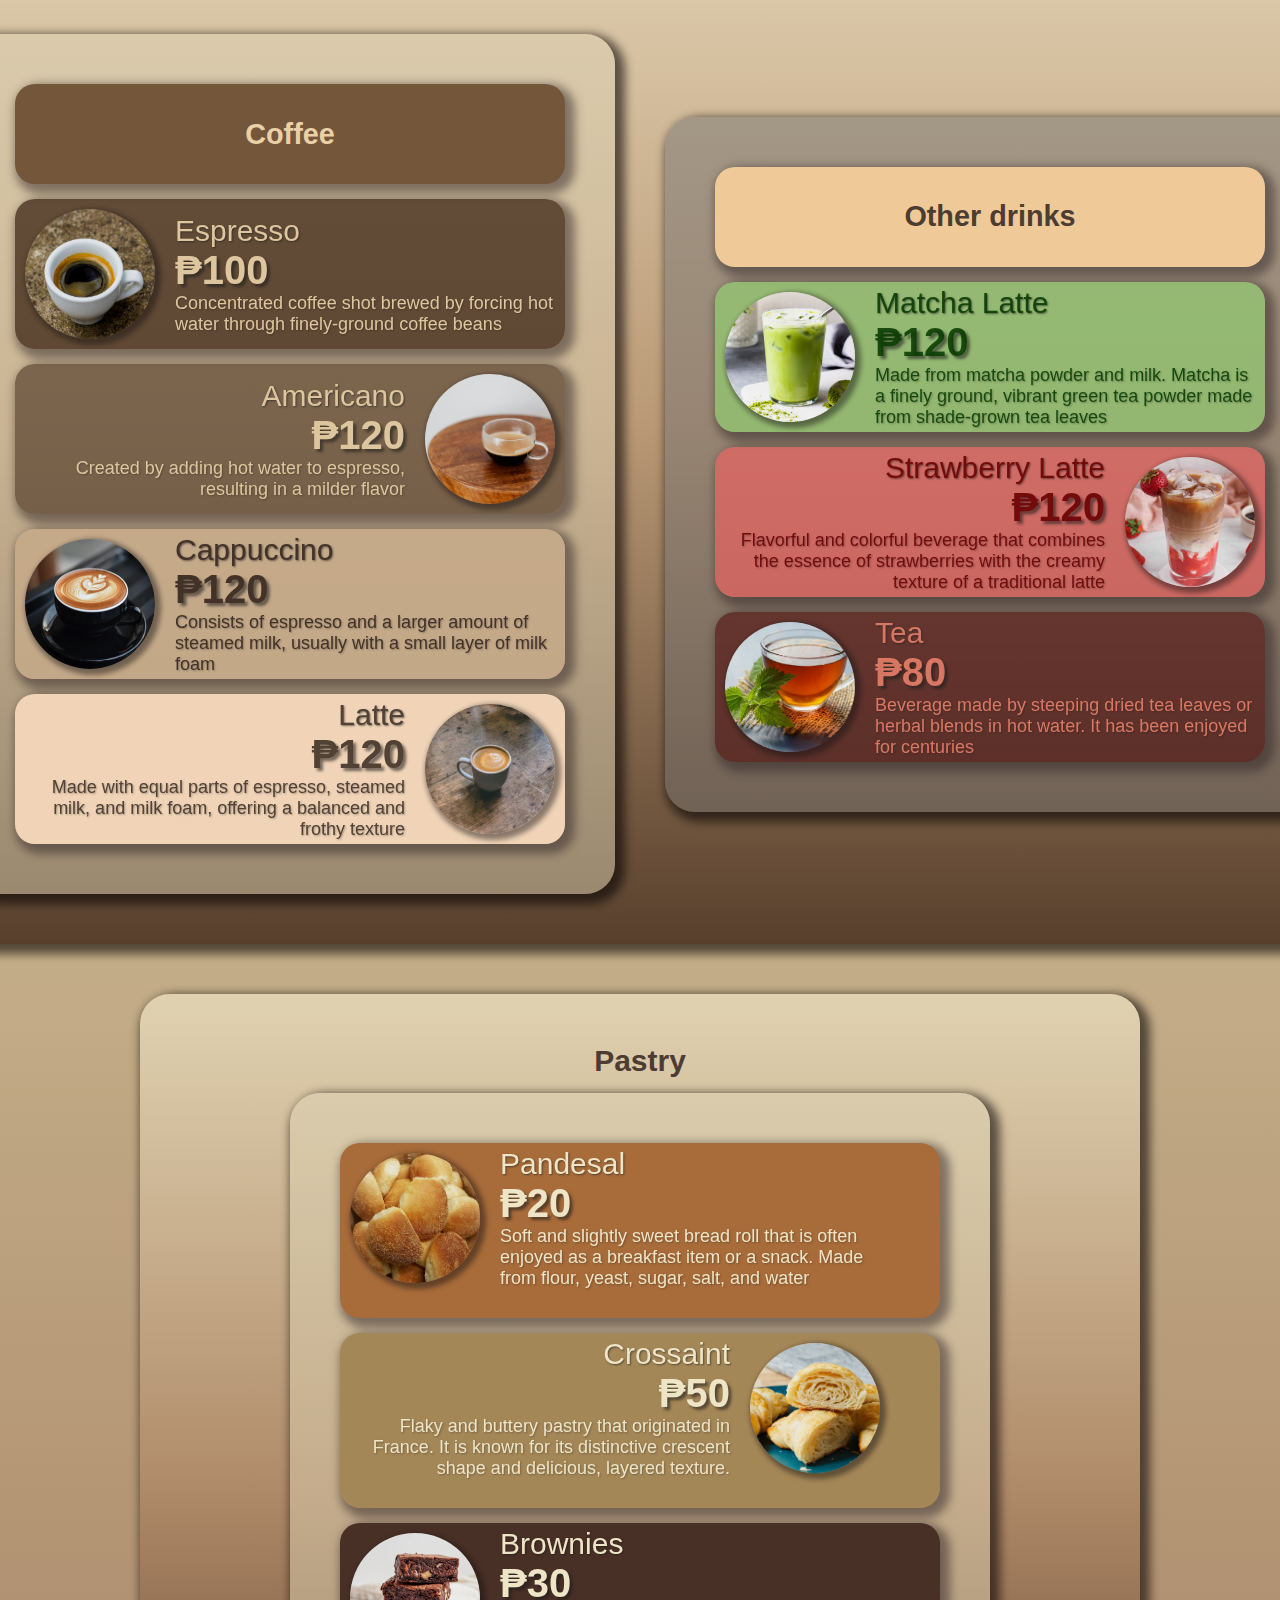
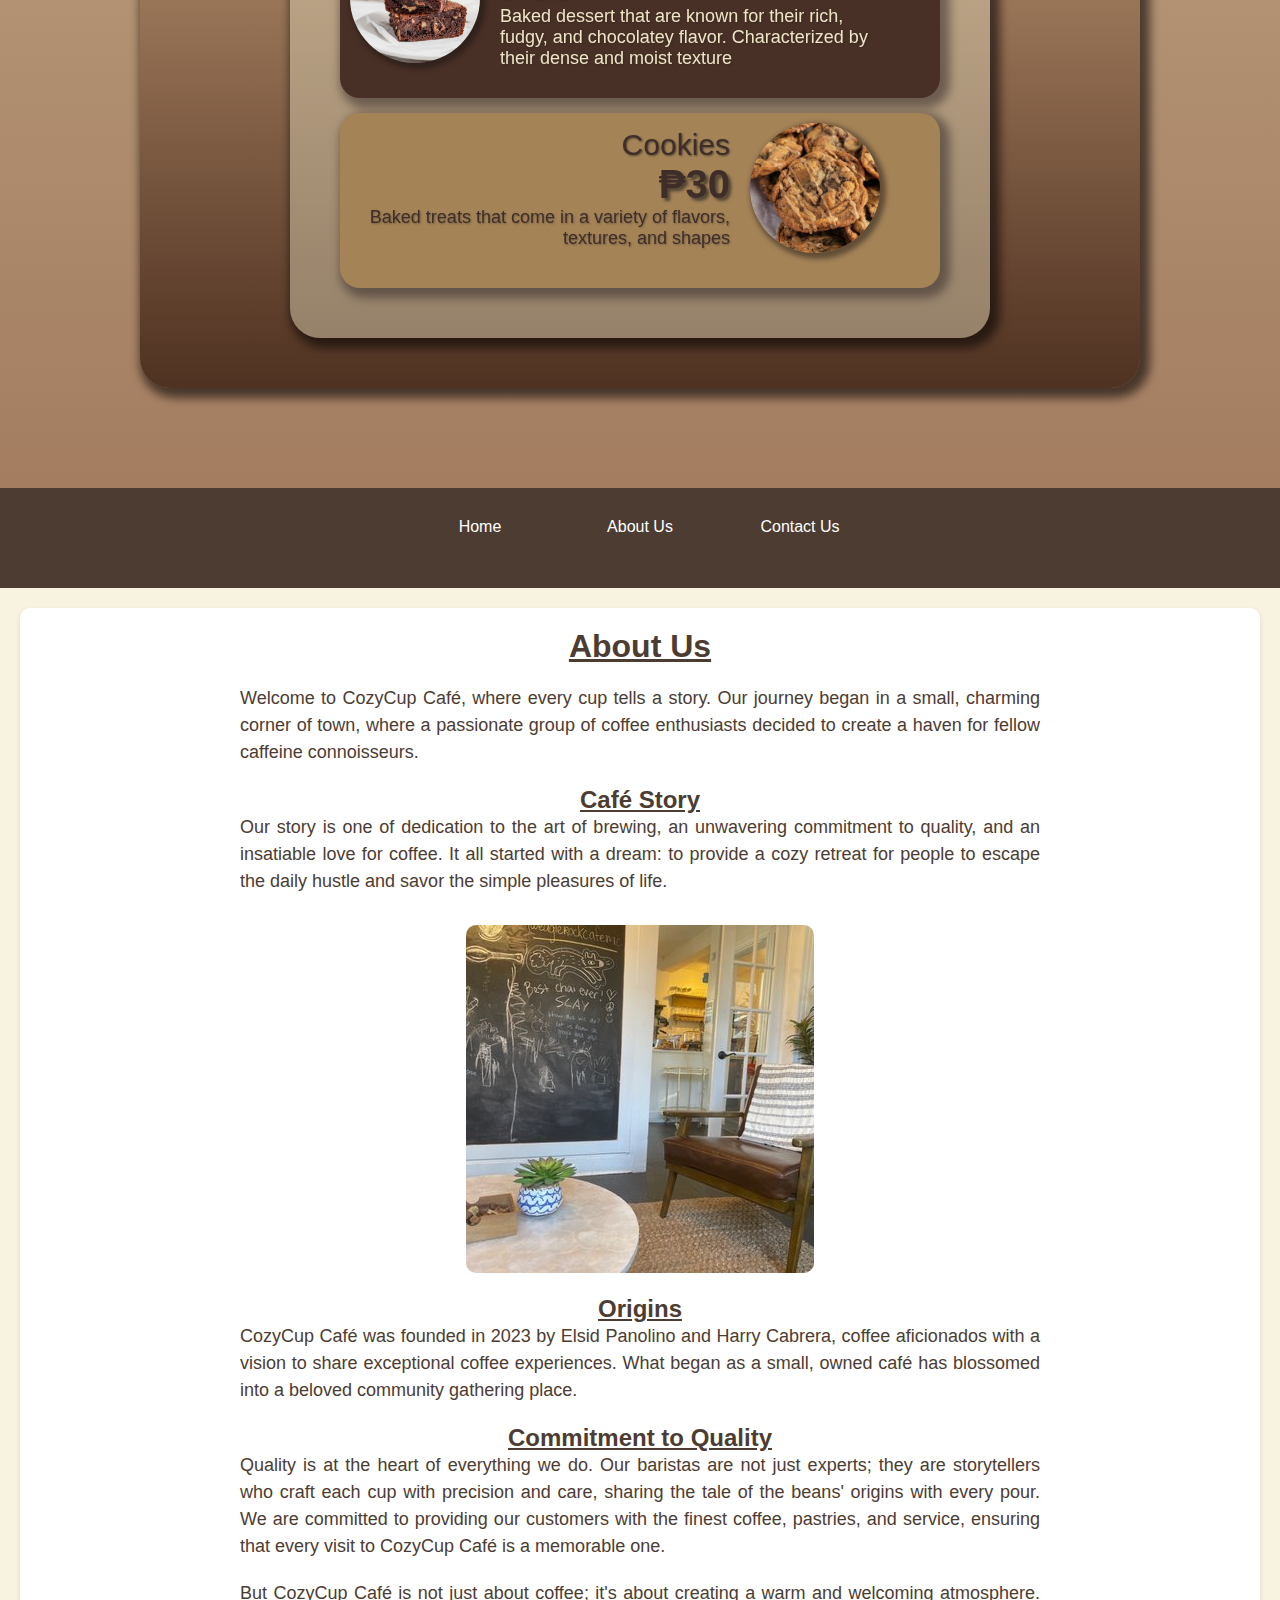
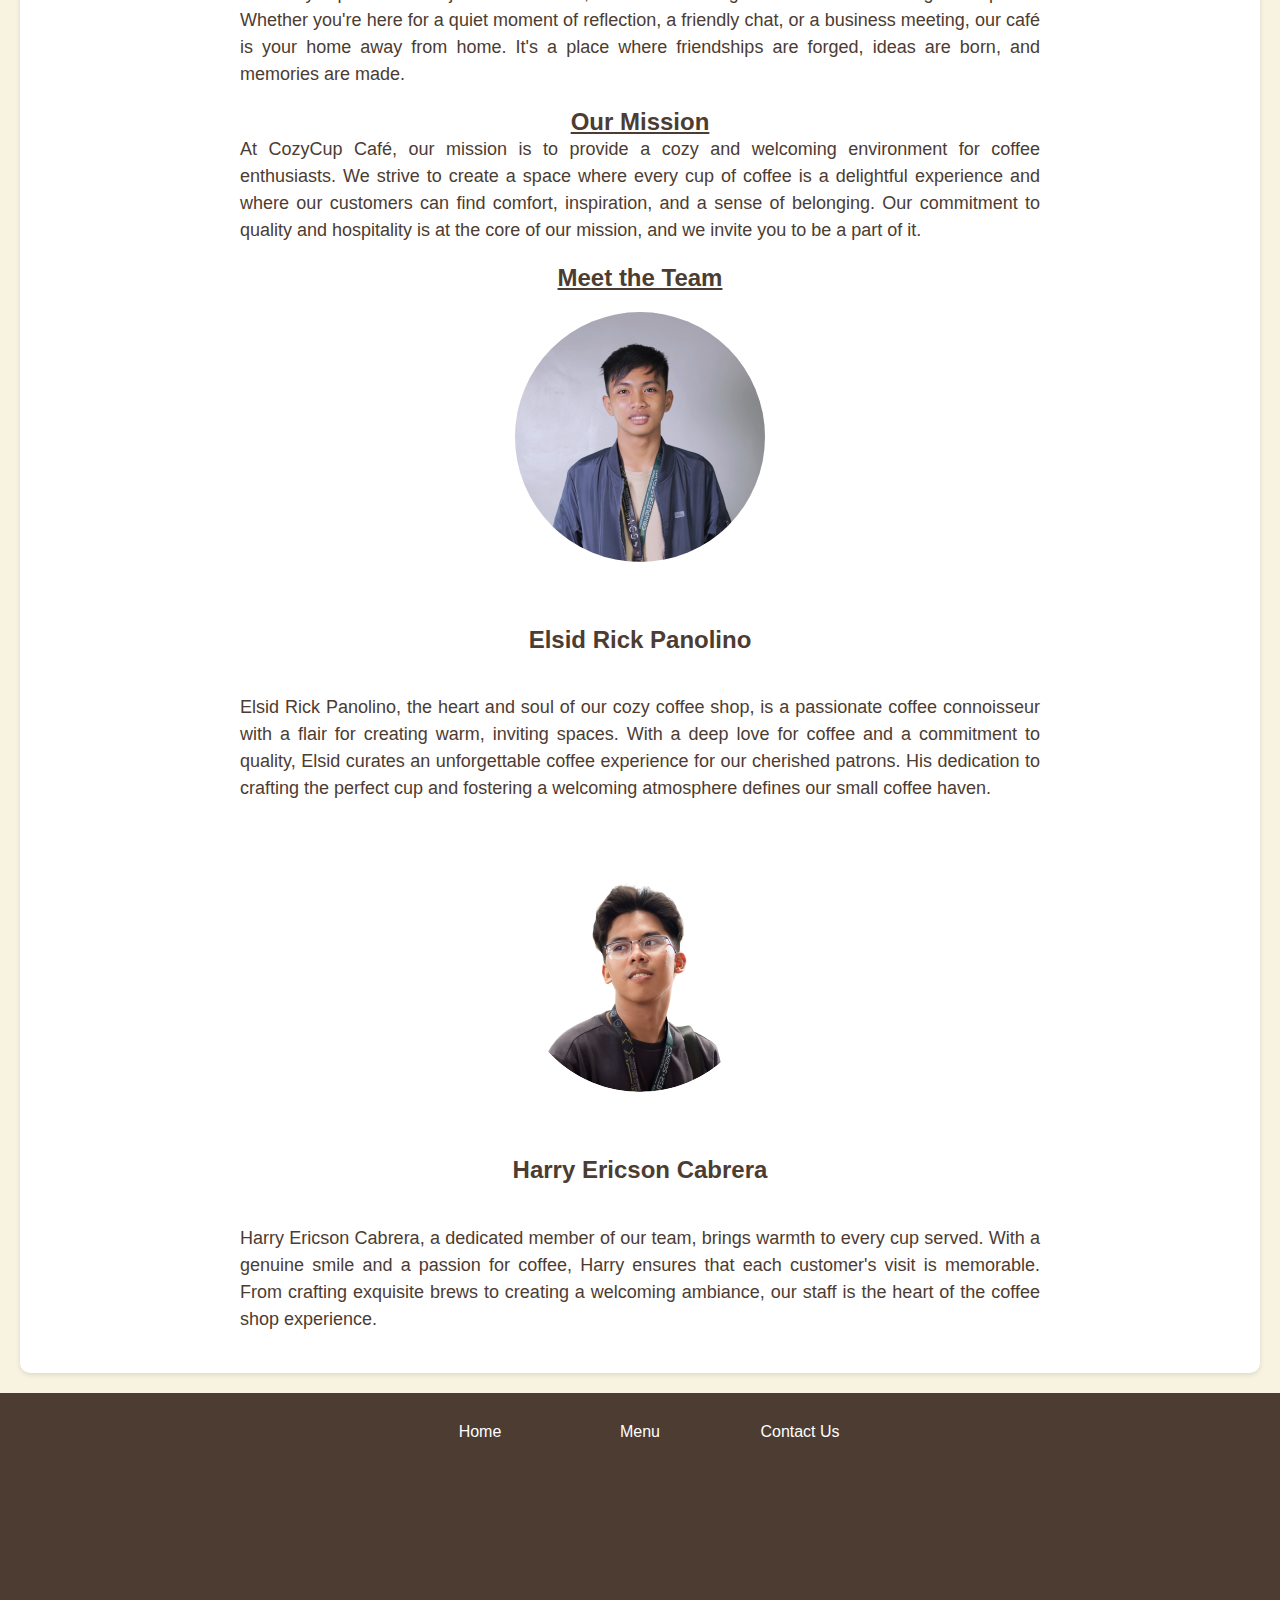
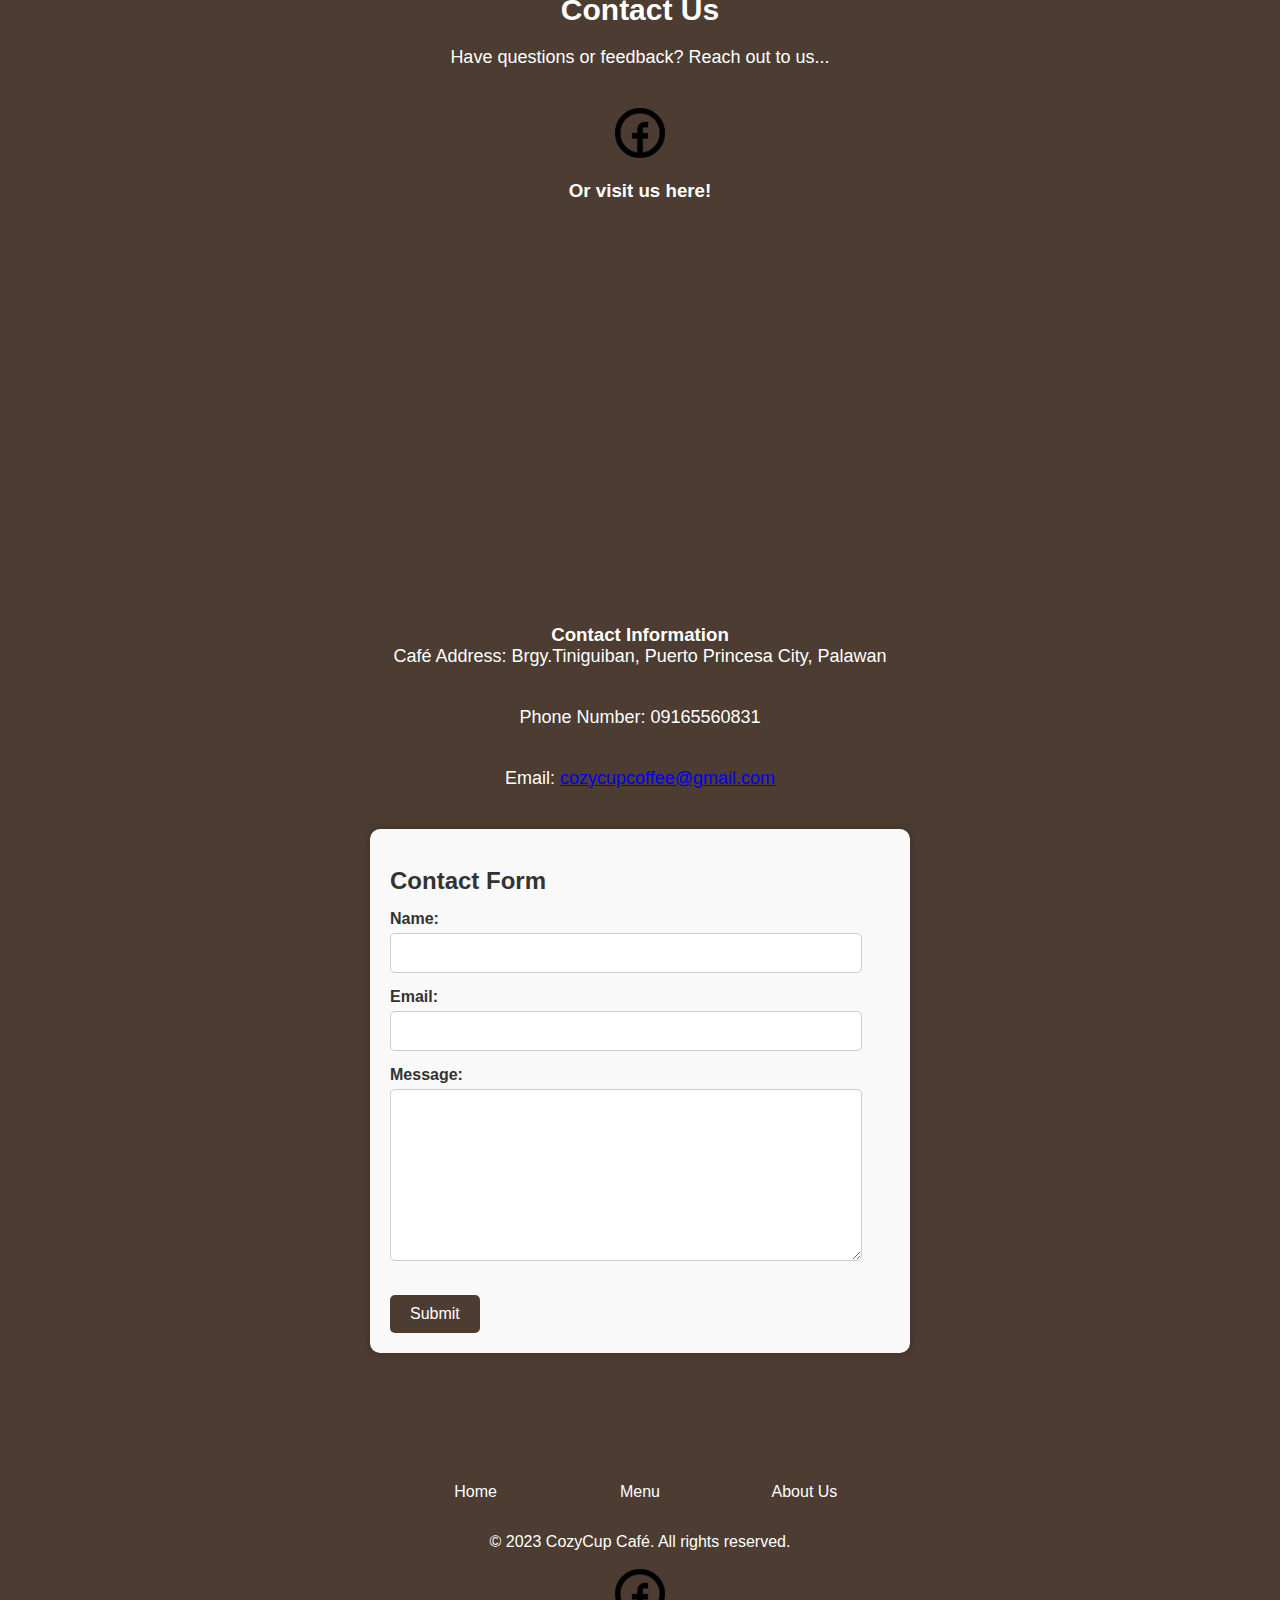
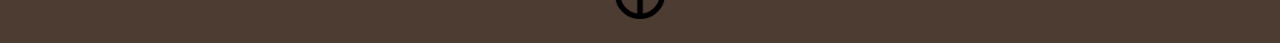
==== commit 5da3257e: "Fix home and menu design in other device" ====
--- a/index.html
+++ b/index.html
@@ -83,7 +83,7 @@
     <section id="menu" class="menu">
         <div class="items">
             <div class="menu_text">
-                <h1>Menu</h1>
+                <h1>MENU</h1>
             </div>
             <div class="menu_container menu_drinks">
                 <div class="menu_drinks_text">
@@ -93,46 +93,68 @@
                     <div class="menu_header menu_coffee_text">
                         <h2>Coffee</h2>
                     </div>
-                    <div class="menu_item menu_coffee_espresso">
+                    <div class="menu_item left menu_coffee_espresso" onclick="alertOrder('Espresso')">
                         <div class="item_img" style="background-image: url('/img/menu/espresso.jpg');"></div>
                         <div class="item_txt">
                             <p class="item_txt_name">Espresso</p>
                             <p class="item_txt_price">₱100</p>
-                            <p class="item_txt_description">Lorem ipsum dolor sit amet consectetur adipisicing elit. Ipsum recusandae culpa commodi minima nisi praesentium!</p>
-                        </div>
-                    </div>
-                    <div class="menu_item menu_coffee_americano">
+                            <p class="item_txt_description">Concentrated coffee shot brewed by forcing hot water through finely-ground coffee beans</p>
+                        </div>
+                    </div>
+                    <div class="menu_item right menu_coffee_americano" onclick="alertOrder(`Americano`)">
+                        <div class="item_txt">
+                            <p class="item_txt_name">Americano</p>
+                            <p class="item_txt_price">₱120</p>
+                            <p class="item_txt_description">Created by adding hot water to espresso, resulting in a milder flavor</p>
+                        </div>
                         <div class="item_img" style="background-image: url('/img/menu/americano.jpg');"></div>
-                        <div class="item_txt">
-                            <p class="item_txt_name">Americano</p>
-                            <p class="item_txt_price">₱120</p>
-                            <p class="item_txt_description">Lorem ipsum dolor sit amet consectetur adipisicing elit. Ipsum recusandae culpa commodi minima nisi praesentium!</p>
-                        </div>
-                    </div>
-                    <div class="menu_item menu_coffee_cappuccino">
+                    </div>
+                    <div class="menu_item left menu_coffee_cappuccino" onclick="alertOrder(`Cappuccino`)">
                         <div class="item_img" style="background-image: url('/img/menu/cappuccino.jpg');"></div>
                         <div class="item_txt">
                             <p class="item_txt_name">Cappuccino</p>
                             <p class="item_txt_price">₱120</p>
-                            <p class="item_txt_description">Lorem ipsum dolor sit amet consectetur adipisicing elit. Ipsum recusandae culpa commodi minima nisi praesentium!</p>
-                        </div>
-                    </div>
-                    <div class="menu_item menu_coffee_latte">
-                        <div class="item_img" style="background-image: url('/img/menu/espresso.jpg');"></div>
+                            <p class="item_txt_description">Consists of espresso and a larger amount of steamed milk, usually with a small layer of milk foam</p>
+                        </div>
+                    </div>
+                    <div class="menu_item right menu_coffee_latte" onclick="alertOrder(`Latte`)">
                         <div class="item_txt">
                             <p class="item_txt_name">Latte</p>
                             <p class="item_txt_price">₱120</p>
-                            <p class="item_txt_description">Lorem ipsum dolor sit amet consectetur adipisicing elit. Ipsum recusandae culpa commodi minima nisi praesentium!</p>
-                        </div>
+                            <p class="item_txt_description">Made with equal parts of espresso, steamed milk, and milk foam, offering a balanced and frothy texture</p>
+                        </div>
+                        <div class="item_img" style="background-image: url('/img/menu/latte.jpg');"></div>
+
                     </div>
                 </div>
                 <div class="menu_container menu_other_drinks">
-                    <div class="menu_item menu_other_drinks_text">
+                    <div class="menu_header menu_other_drinks_text">
                         <h2>Other drinks</h2>
                     </div>
-                    <div class="menu_item menu_other_drinks_matcha_latte"></div>
-                    <div class="menu_item menu_other_drinks_strawberry_latte"></div>
-                    <div class="menu_item menu_other_drinks_tea"></div>
+                    <div class="menu_item left menu_other_drinks_matcha_latte" onclick="alertOrder(`Matcha Latte`)">
+                        <div class="item_img" style="background-image: url('/img/menu/matcha_latte.jpg');"></div>
+                        <div class="item_txt">
+                            <p class="item_txt_name">Matcha Latte</p>
+                            <p class="item_txt_price">₱120</p>
+                            <p class="item_txt_description">Made from matcha powder and milk. Matcha is a finely ground, vibrant green tea powder made from shade-grown tea leaves</p>
+                        </div>
+                    </div>
+                    <div class="menu_item right menu_other_drinks_strawberry_latte" onclick="alertOrder(`Strawberry Latte`)">
+                        <div class="item_txt">
+                            <p class="item_txt_name">Strawberry Latte</p>
+                            <p class="item_txt_price">₱120</p>
+                            <p class="item_txt_description">Flavorful and colorful beverage that combines the essence of strawberries with the creamy texture of a traditional latte</p>
+                        </div>
+                        <div class="item_img" style="background-image: url('/img/menu/starwberry_latte.jpg');"></div>
+                    </div>
+                    <div class="menu_item left menu_other_drinks_tea" onclick="alertOrder(`Tea`)">
+                        <div class="item_img" style="background-image: url('/img/menu/tea.jpg');"></div>
+                        <div class="item_txt">
+                            <p class="item_txt_name">Tea</p>
+                            <p class="item_txt_price">₱80</p>
+                            <p class="item_txt_description">Beverage made by steeping dried tea leaves or herbal blends in hot water. It has been enjoyed for centuries</p>
+                        </div>
+                    </div>
                 </div>
             </div>
 
@@ -140,11 +162,40 @@
                 <div class="menu_pastry_text">
                     <h2>Pastry</h2>
                 </div>
-                <div class="menu_container menu_pastry_items">
-                    <div class="menu_item menu_pandesal"></div>
-                    <div class="menu_item menu_crossaint"></div>
-                    <div class="menu_item menu_brownies"></div>
-                    <div class="menu_item menu_cookies"></div>
+                <div class="menu_container menu_pastry_items" >
+                    <div class="menu_item left menu_pandesal" onclick="alertOrder(`Pandesal`)">
+                        <div class="item_img" style="background-image: url('/img/menu/pastry/pandesal.jpg');"></div>
+                        <div class="item_txt">
+                            <p class="item_txt_name">Pandesal</p>
+                            <p class="item_txt_price">₱20</p>
+                            <p class="item_txt_description">Soft and slightly sweet bread roll that is often enjoyed as a breakfast item or a snack. Made from flour, yeast, sugar, salt, and water</p>
+                        </div>
+                    </div>
+                    <div class="menu_item right menu_crossaint" onclick="alertOrder(`Crossaint`)">
+                        <div class="item_txt">
+                            <p class="item_txt_name">Crossaint</p>
+                            <p class="item_txt_price">₱50</p>
+                            <p class="item_txt_description">Flaky and buttery pastry that originated in France. It is known for its distinctive crescent shape and delicious, layered texture.</p>
+                        </div>
+                        <div class="item_img" style="background-image: url('/img/menu/pastry/crossaint.jpg');"></div>
+                    </div>
+                    <div class="menu_item left menu_brownies" onclick="alertOrder(`Brownies`)">
+                        <div class="item_img" style="background-image: url('/img/menu/pastry/brownies.jpg');"></div>
+                        <div class="item_txt">
+                            <p class="item_txt_name">Brownies</p>
+                            <p class="item_txt_price">₱30</p>
+                            <p class="item_txt_description">Baked dessert that are known for their rich, fudgy, and chocolatey flavor. Characterized by their dense and moist texture</p>
+                        </div>
+                    </div>
+                    <div class="menu_item right menu_cookies" onclick="alertOrder(`Cookies`)">
+                        <div class="item_txt">
+                            <p class="item_txt_name">Cookies</p>
+                            <p class="item_txt_price">₱30</p>
+                            <p class="item_txt_description">Baked treats that come in a variety of flavors, textures, and shapes</p>
+                        </div>
+                        <div class="item_img" style="background-image: url('/img/menu/pastry/cookies.jpg');"></div>
+                    </div>
+                    </div>
                 </div>
             </div>
         </div>
--- a/css/styles.css
+++ b/css/styles.css
@@ -66,12 +66,14 @@
 
 }
 .home_section{
+    padding: 50px;
     width: 30%;
     box-shadow: 10px 10px 15px 5px #0000009f;
 }
 .home_section{
     width: 30%;
     height: fit-content;
+    width: fit-content;
     padding: 10px;
     display: grid;
     grid-template-columns: 8fr 10fr;
@@ -157,7 +159,7 @@
 
 .home_img{
     border-radius: 10px;
-    box-shadow: 5px 5px 3px #1a14086e;
+    box-shadow: 5px 5px 5px 5px #26171789;
     filter:blur(10);
     transition: transform 0.3s;
     transition-timing-function: cubic-bezier();
@@ -324,19 +326,21 @@
 .menu {
     height: fit-content;
     background-color: #e9d0a6;
-    background-image: url("/img/wood.jpg");
+    /* background-image: url("/img/wood.jpg"); */
+    background-image: linear-gradient(#c6ab8b,#c5b08a, #a47d61);
     background-size: cover;
     background-repeat: no-repeat;
 }
 
 .items{
     display: grid;
-    grid-template-rows: repeat(3, fit-content);
-    grid-template-columns: repeat(2, fit-content);
     row-gap: 50px;
     justify-content: center;
     align-content: center;
+    justify-items: center;
+    align-items: center;
     padding: 100px 0 100px 0;
+    
 }
 .menu_item{
     width: 100%;
@@ -344,16 +348,25 @@
     background-color: rgba(209, 193, 167, 0.849);
     border-radius: 20px;
     box-shadow: 5px 5px 10px 5px #362b2b88;
-
-    display: grid;
-    grid-template-columns: 200px 400px;
-    grid-template-rows: 200px;
+    display: grid;
+    grid-template-rows: 150px;
+    transition: 300ms;
+    transition-timing-function: cubic-bezier();
+    filter: brightness(95%);
+}
+.left{
+
+    grid-template-columns: 150px 400px;
+    text-align: left;
+}
+.right{
+    grid-template-columns: 400px 150px;
+    text-align: right;
 }
 .item_img{
     margin: 10px;
-    border-radius: 10px;
+    border-radius: 100%;
     box-shadow: 3px 3px 5px 3px #1914147a;
-
     background-size: contain;
 }
 .item_txt{
@@ -361,33 +374,59 @@
     flex-direction: column;
     justify-content: center;
     margin: 10px;
-    text-align: left;
     align-content: center;
 }
 .item_txt_name{
-    font-size: 25px;
+    font-size: 30px;
+    text-shadow: 1px 1px 2px #1e1e1e98;
 }
 .item_txt_price{
-    font-size: 35px;
+    font-size: 40px;
     font-weight: bold;
+    text-shadow: 3px 3px 3px #1e1e1e98;
 }
 .item_txt_description{
     font-size: 18px;
-    text-align: left;
+    text-shadow: 1px 1px 2px #1e1e1e59;
+}
+.hot_iced{
+    height: 100%;
+    width: 100%;
+    background-color: inherit;
 }
 .menu_text{
     grid-row: 1/2;
     grid-column: 1/3;
+    font-size: 25px;
+
+    font-weight: 100;
+
+    color: #4c3c32;
+}
+/* Menu_item Animation */
+.menu_item:hover{
+    transform: scale(1.1);
+    filter: brightness(110%);
 }
 
 .menu_container{
-    background-image: linear-gradient(200deg,#4a160093, #a26c4658, #9a8778a9);
+    background-image: linear-gradient(#fffadd7d, #a573505a, #2a1005b3);
     border-radius: 30px;
     padding: 50px;
-    box-shadow: 5px 5px 10px 5px #453a3a73;
-
+    box-shadow: 5px 5px 10px 5px #07040496;
+
+    transition:500ms;
+    transition-timing-function: cubic-bezier();
+
+    height: fit-content;
+    width: fit-content;
     justify-content: center;
     align-content: center;
+    justify-items: center;
+    align-content: center;
+}
+.menu_container:hover{
+    transform: scale(1.01);
 }
 .menu_header{
     width: 100%;
@@ -396,11 +435,6 @@
     border-radius: 20px;
     box-shadow: 5px 5px 10px 5px #362b2b88;
 }
-.menu_overlay{
-    background-image: linear-gradient(#ffffffcb, #ffffff99, #ffffff00);
-    width: 100%;
-    height: 100%;
-}
 .menu_drinks{
     grid-row: 2/3;
     grid-column: 1/2;
@@ -415,6 +449,10 @@
 .menu_drinks_text{
     grid-row: 1/2;
     grid-column: 1/3;
+
+    font-size: 20px;
+
+    color: #4c3c32;
 }
 .menu_coffee{
     grid-row: 2/3;
@@ -425,6 +463,8 @@
     grid-template-columns: repeat(1);
     gap:15px;
 
+    background-image: none;
+    background-color: #dcd4b777;
     color: #e9d0a6;
 }
 .menu_other_drinks{
@@ -436,7 +476,8 @@
     grid-template-columns: repeat(1);
     gap:15px;
 
-    height: fit-content;
+    background-image: none;
+    background-color: #6f6f6f77;
 }
 
 .menu_coffee_text{
@@ -456,7 +497,7 @@
 }
 .menu_coffee_cappuccino{
     background-color: #d0b391e0;
-    color: #4c3c32;
+    color: #46352a;
 }
 .menu_coffee_latte{
     background-color: #fee0c2fe;
@@ -474,54 +515,66 @@
 }
 .menu_other_drinks_matcha_latte{
 
-    background-color: #98dc76e9;
+    background-color: #98dc76a7;
+    color: #083f00df;
 }
 .menu_other_drinks_strawberry_latte{
-
-
-    background-color: #ff6464ea;
+    background-color: #ff6464a1;
+    color: #7a0c0c;
 }
 .menu_other_drinks_tea{
 
-    background-color: #9d000093;
+    background-color: #4c000089;
+    color: #ff8b74d8;
 }
 .menu_pastry{
     grid-row: 3/4;
     grid-column: 1/2;
 
     display: grid;
-    grid-template-rows: repeat(2);
+    grid-template-rows: repeat(5);
     grid-template-columns: repeat(1);
-    gap: 5px;
+    gap:15px;
+
+    color: #e9d0a6;
 }
 .menu_pastry_text{
     grid-row: 1/2;
     grid-column: 1/2;
+
+    font-size: 20px;
+
+    color: #4c3c32;
 }
 .menu_pastry_items{
     display: grid;
-    grid-template-columns: repeat(5, 200px);
-    grid-template-rows: repeat(2,200px);
+    height: fit-content;
+    grid-template-columns: repeat(1, 600px);
+    grid-template-rows: repeat(4,175px);
     gap: 15px;
+
+    margin-left: 100px;
+    margin-right: 100px;
+
+    background-image: none;
+    background-color: #dcd4b777;
 }
 
 .menu_pandesal{
-    grid-row: 1/3;
-    grid-column: 1/3;
-
-    background-color: #ad7a5c;
+    background-color: #b1713d;
+    color: #faf0d0;
 }
 .menu_crossaint{
-    grid-row: 1/2;
-    grid-column: 3/5;
+    background-color: #ad8e5c;
+    color: #faf0d0;
 }
 .menu_brownies{
-    grid-row: 2/3;
-    grid-column: 3/5;
+    background-color: #4d3228;
+    color: #faf0d0;
 }
 .menu_cookies{
-    grid-row: 1/3;
-    grid-column: 5/6;
+    background-color: #ad8a5c;
+    color: #422f2b;
 }
 
 
